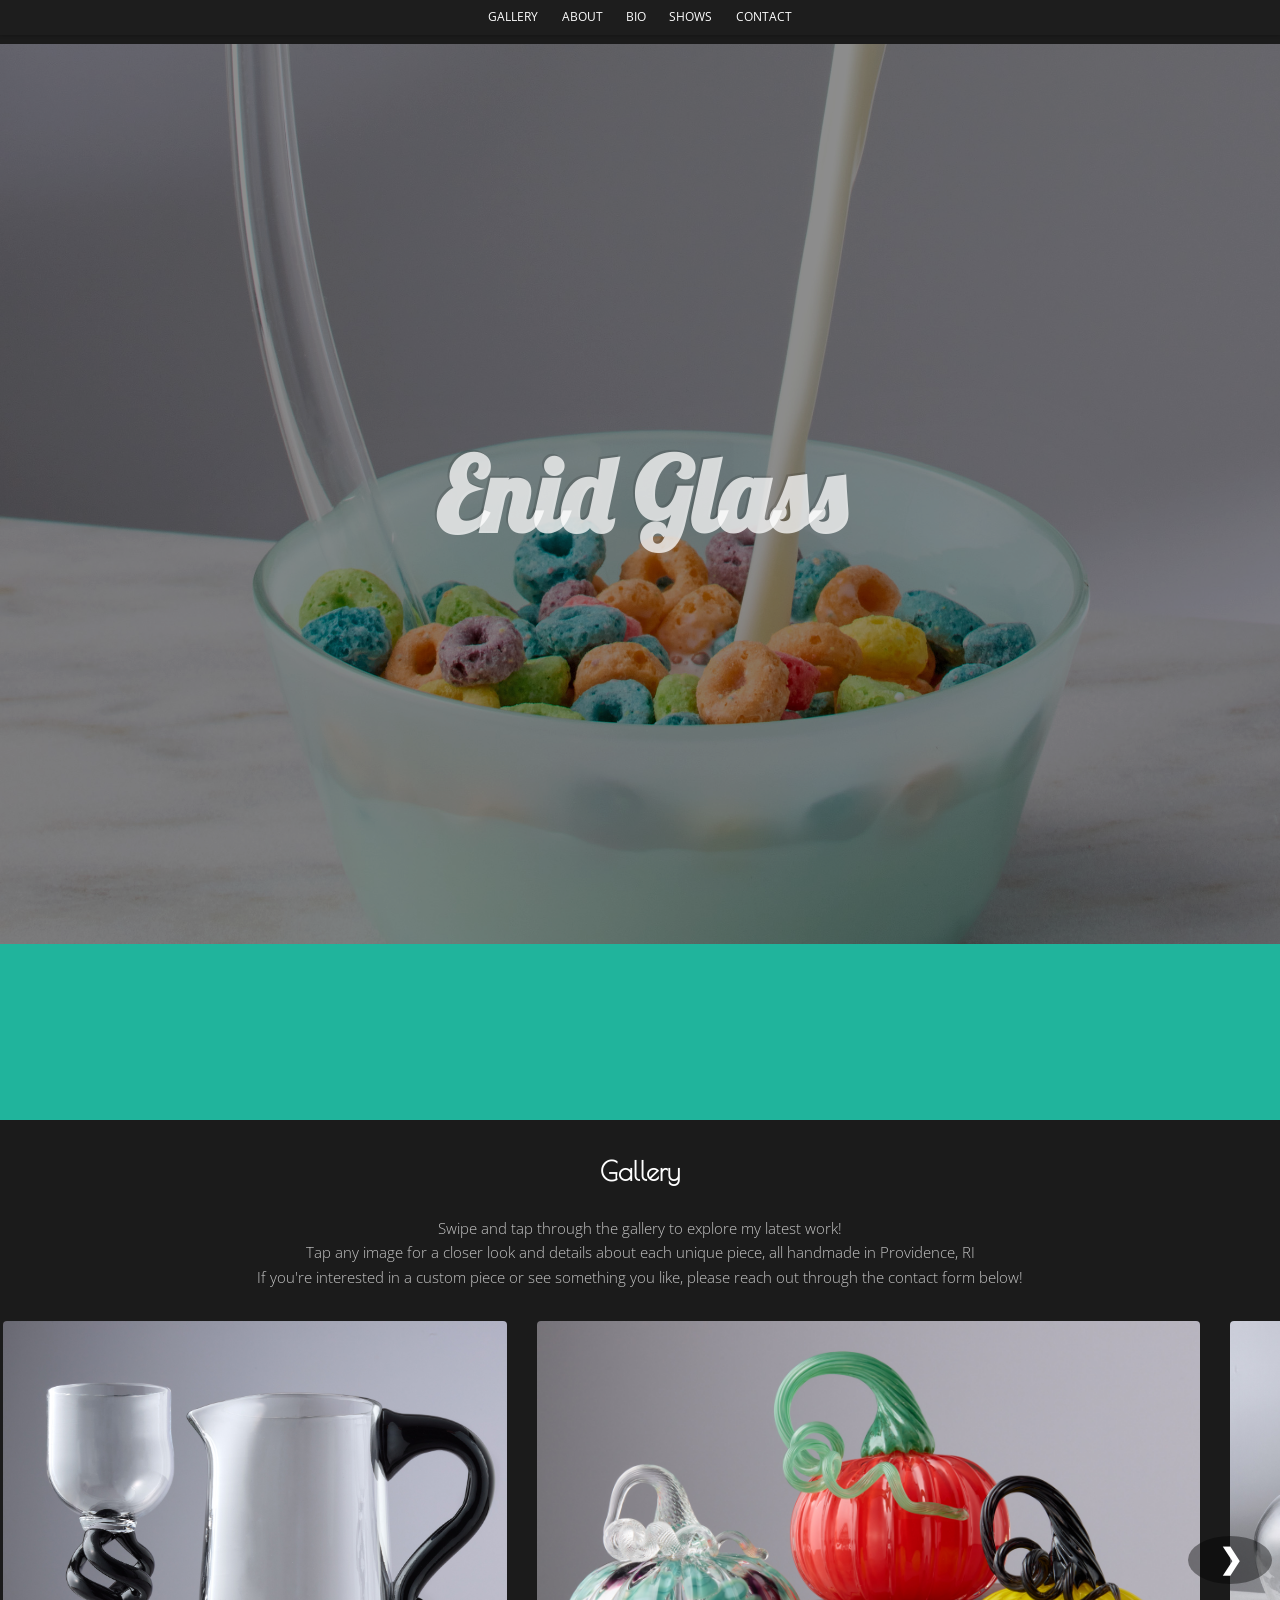
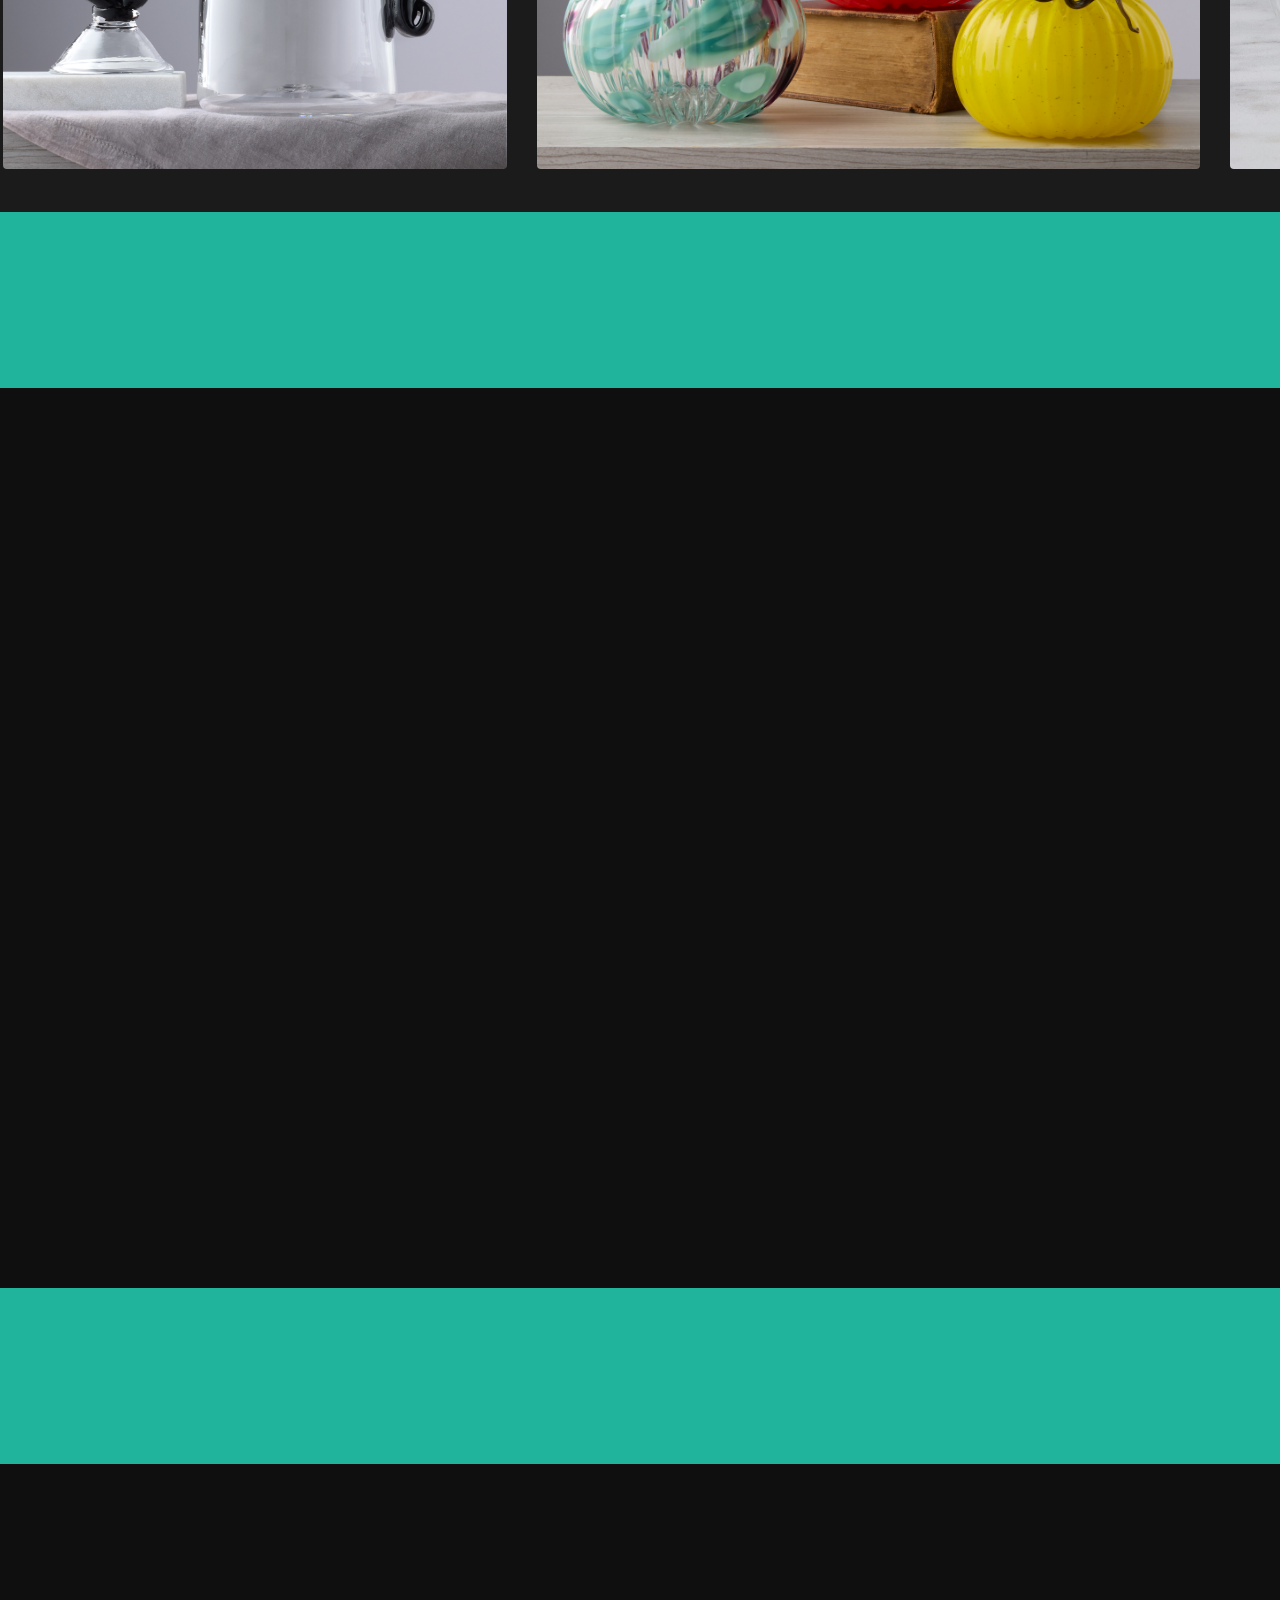
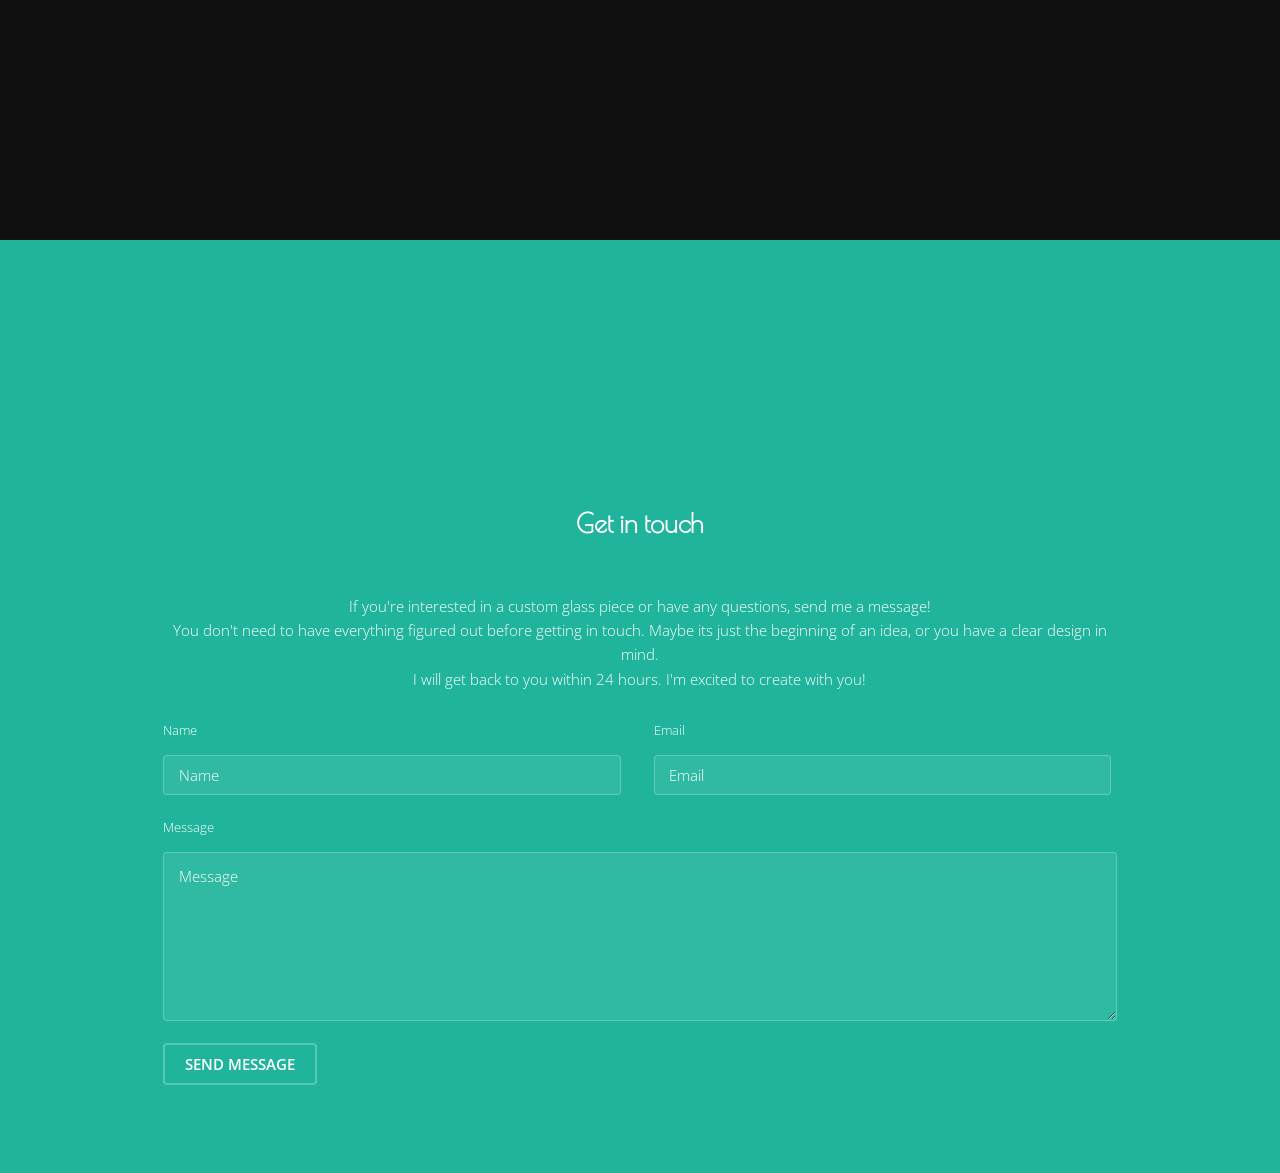
==== index.html @ 2a3ff61e "fixed text back" ====
<!DOCTYPE HTML>
<html lang="en">
  <head>
    <title>Enid Glass</title>
    <meta charset="utf-8">
    <meta name="robots" content="index, follow, max-image-preview:large, max-snippet:-1, max-video-preview:-1">
    <meta name="viewport" content="width=device-width, initial-scale=1">
    <meta name="description" content="Handmade sculptural and functional glass art by Enid Glass in Providence, Rhode Island. Custom commissions available.">
    <link rel="stylesheet" href="assets/css/main.css">
    <link rel="stylesheet" href="assets/css/gallery.css">
    <link rel="stylesheet" href="assets/css/glightbox.min.css">
    <link rel="preconnect" href="https://fonts.googleapis.com">
    <link rel="preconnect" href="https://fonts.gstatic.com" crossorigin>
    <link href="https://fonts.googleapis.com/css2?family=Poiret+One&display=swap" rel="stylesheet">
    <style>
    /* Modern minimal GLightbox caption */
    .glightbox-container .gslide-description {
      background: rgba(20, 20, 20, 0.65) !important;
      backdrop-filter: blur(12px);
      -webkit-backdrop-filter: blur(12px);
      color: #f5f5f5 !important;
      padding: 14px 22px !important;
      border-radius: 6px !important;
      max-width: 720px !important;
      margin: 0 auto 40px auto !important;
      text-align: center !important;
      letter-spacing: 0.02em !important;
      line-height: 1.5 !important;
      font-size: 0.95em !important;
    }

    /* Title styling - remove box look, inherit background/padding from description */
    .glightbox-container .gslide-title {
      background: none !important;
      border-radius: 0 !important;
      padding: 0 !important;
      font-weight: 500 !important;
      font-size: 1.2em !important;
      font-family: -apple-system, BlinkMacSystemFont, "Poiret One", sans-serif !important;
      margin-bottom: 6px !important;
      color: #f5f5f5 !important;
    }
    </style>
  </head>

  <body>
    <!-- Accessibility: Skip to Main Content -->
    <a href="#zero" class="skip-link">Skip to main content</a>

    <!-- Navigation -->
    <nav id="nav-menu">
      <ul>
        <li><a href="#first-color-break" class="scrolly">Gallery</a></li>
        <li><a href="#second-color-break" class="scrolly">About</a></li>
        <li><a href="#third-color-break" class="scrolly">Bio</a></li>
        <li><a href="#fourth-color-break" class="scrolly">Shows</a></li>
        <li><a href="#footer" class="scrolly">Contact</a></li>
      </ul>
    </nav>

    <!-- Banner -->
    <section id="banner" class="bg-img" data-bg="SamEnidGlass_10.jpg">
      <div class="inner">
        <header>
          <h1>Enid Glass</h1>
        </header>
      </div>
    </section>

    <section id="first-color-break" class="wrapper">
      <div class="inner">
      </div>
    </section>

    <section id="zero" class="gallery-wrapper">

      <button class="gallery-arrow left">&#10094;</button>


      <header class="center-text">
        <h2>Gallery</h2>
      </header>

      <p class="center-text">Swipe and tap through the gallery to explore my latest work!<br>
        Tap any image for a closer look and details about each unique piece, all handmade in Providence, RI<br>
        If you're interested in a custom piece or see something you like, please reach out through the contact form below!
      </p>

      <div class="gallery-container">
        <section class="gallery style2 medium">
          <article>
            <a href="images/SamEnidGlass_02.jpg" class="image" data-title="Three Stem Glass and Pitcher">
              <img src="images/SamEnidGlass_02.jpg" alt="Three Stem Glass and Pitcher">
            </a>
          </article>
          <article>
            <a href="images/SamEnidGlass_01.jpg" class="image" data-title="Multi-color Pumpkin variety">
              <img src="images/SamEnidGlass_01.jpg" alt="Multi-color Pumpkin variety">
            </a>
          </article>
          <article>
            <a href="images/SamEnidGlass_13.jpg" class="image" data-title="Optic Catch-All Dish and Mini Vase">
              <img src="images/SamEnidGlass_13.jpg" alt="Optic Catch-All Dish and Mini Vase">
            </a>
          </article>
          <article>
            <a href="images/SamEnidGlass_18.jpg" class="image" data-title="Straight Stem 10 Petal Flowers">
              <img src="images/SamEnidGlass_18.jpg" alt="Straight Stem 10 Petal Flowers">
            </a>
          </article>
          <article>
            <a href="images/SamEnidGlass_11.jpg" class="image" data-title="Cereal Bowl with attached Glass Straw">
              <img src="images/SamEnidGlass_11.jpg" alt="Cereal Bowl with attached Glass Straw">
            </a>
          </article>
          <article>
            <a href="images/SamEnidGlass_16.jpg" class="image" data-title="Pitcher and Cup set, Blue">
              <img src="images/SamEnidGlass_16.jpg" alt="Pitcher and Cup set, Blue">
            </a>
          </article>
          <article>
            <a href="images/SamEnidGlass_08.jpg" class="image" data-title="Sculpted Striped Elephant and Grey Cat">
              <img src="images/SamEnidGlass_08.jpg" alt="Sculpted Striped Elephant and Grey Cat">
            </a>
          </article>
          <article>
            <a href="images/SamEnidGlass_14.jpg" class="image" data-title="Heart shaped Catch-All with Multi-colored Ring Holder Dishes">
              <img src="images/SamEnidGlass_14.jpg" alt="Heart shaped Catch-All with Multi-colored Ring Holder Dishes">
            </a>
          </article>
          <article>
            <a href="images/SamEnidGlass_19.jpg" class="image" data-title="Snake Stem 10 Petal Flowers">
              <img src="images/SamEnidGlass_19.jpg" alt="Snake Stem 10 Petal Flowers">
            </a>
          </article>
          <article>
            <a href="images/SamEnidGlass_17.jpg" class="image" data-title="Assortment of cups: Various Colors and Styles">
              <img src="images/SamEnidGlass_17.jpg" alt="Assortment of cups: Various Colors and Styles">
            </a>
          </article>
          <article>
            <a href="images/SamEnidGlass_06.jpg" class="image" data-title="Signature 'Sassy' Vase with Striaght Stem 5 Petal Flower">
              <img src="images/SamEnidGlass_06.jpg" alt="Signature 'Sassy' Vase with Striaght Stem 5 Petal Flower">
            </a>
          </article>
          <article>
            <a href="images/SamEnidGlass_03.jpg" class="image" data-title="White Vase with Butterflies">
              <img src="images/SamEnidGlass_03.jpg" alt="White Vase with Butterflies">
            </a>
          </article>
          <article>
            <a href="images/SamEnidGlass_20.jpg" class="image" data-title="Cereal Bowl and Snake Stem 10 Petal Flower">
              <img src="images/SamEnidGlass_20.jpg" alt="Cereal Bowl and Snake Stem 10 Petal Flower">
            </a>
          </article>
        </section>
      </div>
      <button class="gallery-arrow right">&#10095;</button>
    </section>
    <section id="second-color-break" class="wrapper">
      <div class="inner">
      </div>
    </section>

    <section id="about" class="wrapper post bg-img" data-bg="SamEnidGlass_07.jpg">
      <div class="inner">
        <article class="box">
          <header>
            <h2>About My Work</h2>
          </header>

          <div class="content">
            <p>
              I intentionally make work that I’m personally drawn to, whether through a colorful palette or unique, playful forms. 
              Each item you see here is designed with my long-term goal of creating sculptural pieces in mind, namely alebrijes. 
              With the pieces you see here, I am working to both develop and showcase the skills I’ve obtained over the last four years of working with glass. 
              These objects each help me refine a different technique that supports my future sculptural goals. 
              My flowers, which are some of my favorite pieces to create, allow me to practice and play with both color and form. 
              I strive to develop a distinctive style with my work and create something different while still offering the functionality many seek. 
              I don’t want to make something that could simply sit on a generic store shelf. 
              I’m committed to continuing to experiment, learn new techniques, and expand my portfolio. 
              I’m open to collaborating on a wide range of ideas and creative projects.
            </p>
          </div>
        </article>
      </div>
    </section>

    <section id="third-color-break" class="wrapper">
      <div class="inner">
      </div>
    </section>

    <!-- Four -->
    <section id="bio" class="wrapper post bg-img" data-bg="SamEnidGlass_03.jpg">
      <div class="inner">
        <article class="box">
          <header>
            <h2>About Me</h2>
          </header>

          <div class="content">
            <p>
              When I first discovered glass during my final semester of a forensic anthropology degree, I immediately knew that I had to put my future plans on hold. 
              After graduating with my original degree, I did everything in my power to pursue a future of creating with glass. 
              I spent a year and a half re-taking the same single glass course that was offered through my university, with no intention of obtaining a formal degree.
              When I wasn’t working one of my three jobs, I spent every waking hour in the university studio space, learning and practicing as much as I could. 
              My focus was broad; I wanted to learn as much as possible about any form of glass making I could get my hands on. 
              Over time, hot sculpting became my top priority and the focus of my work. Through the long process of learning to sculpt, I was able to learn so much about who I am and who I want to become. 
              Even today, every piece teaches me something new, either about myself or about the process. 
              I know that even if I spend the rest of my life (which I plan to!) working with molten glass, there will always be more to learn. 
              This website, as well as all the work you see on it, is the first step towards fulfilling my dream of becoming an independent glass maker. 
            </p>
          </div>
        </article>
      </div>
    </section>

    <section id="fourth-color-break" class="wrapper">
      <div class="inner">
      </div>
    </section>

    <section id="upcoming" class="wrapper post bg-img" data-bg="SamEnidGlass_16.jpg">
      <div class="inner">
        <article class="box">
          <header>
            <h2>Where and When to Find Me</h2>
          </header>

          <div class="content">
              <p>
                May 2nd: State Street Fair - 10AM to 4PM<br>
                State Steet, Bristol RI<br>
                <br>
                August 1st: State Steet Fair - 10AM to 4PM<br>
                State Steet, Bristol RI<br>
                <br>
                September 19th: State Steet Fair - 10AM to 4PM<br>
                State Steet, Bristol RI<br>
                <br>
                May - October: Hampton Artisan's Store<br>
                125 Ocean Boulevard, Hampton NH
              </p>
          </div>
        </article>
      </div>
    </section>

    <section id="fifth-color-break" class="wrapper">
      <div class="inner">
      </div>
    </section>


    <!-- Footer -->
    <footer id="footer">
      <div class="inner">
        <h2>Get in touch</h2>
        <p>
          If you're interested in a custom glass piece or have any questions, send me a message!<br>
          You don't need to have everything figured out before getting in touch. Maybe its just the beginning of an idea, or you have a clear design in mind.<br>
          I will get back to you within 24 hours. I'm excited to create with you!
        </p>

        <form action="https://formsubmit.co/ajax/samenidglass@gmail.com" method="POST">

          <!-- Prevent spam -->
          <input type="hidden" name="_captcha" value="false">

          <div class="field half first">
            <label for="name">Name</label>
            <input name="name" id="name" type="text" placeholder="Name" required>
          </div>

          <div class="field half">
            <label for="email">Email</label>
            <input name="email" id="email" type="email" placeholder="Email" required>
          </div>

          <div class="field">
            <label for="message">Message</label>
            <textarea name="message" id="message" rows="6" placeholder="Message" required></textarea>
          </div>

          <ul class="actions">
            <li>
              <input value="Send Message" class="button alt" type="submit">
            </li>
          </ul>

        </form>
      </div>
    </footer>

    <!-- Scripts -->
    <script src="assets/js/jquery.min.js"></script>
    <script src="assets/js/jquery.scrolly.min.js"></script>
    <script src="assets/js/jquery.scrollex.min.js"></script>
    <script src="assets/js/skel.min.js"></script>
    <script src="assets/js/util.js"></script>
    <script src="assets/js/main.js"></script>
    <script src="assets/js/glightbox.min.js"></script>
    <script>
      // ============================
      // Initialize GLightbox
      // ============================
      const lightbox = GLightbox({
        selector: 'a.image, a.glightbox', // gallery + other images
        loop: true,
        openEffect: 'zoom',
        closeEffect: 'fade',
        touchNavigation: true
      });

      // ============================
      // Multi-gallery support
      // ============================
      document.querySelectorAll('.gallery-wrapper').forEach(wrapper => {
        const galleryContainer = wrapper.querySelector('.gallery-container');
        const leftArrow = wrapper.querySelector('.gallery-arrow.left');
        const rightArrow = wrapper.querySelector('.gallery-arrow.right');
        if (!galleryContainer || !leftArrow || !rightArrow) return;

        function updateArrowVisibility() {
          const threshold = 5;
          if (galleryContainer.scrollLeft <= threshold) {
            leftArrow.style.display = 'none';
          } else {
            leftArrow.style.display = '';
          }
          if (galleryContainer.scrollLeft + galleryContainer.clientWidth >= galleryContainer.scrollWidth - threshold) {
            rightArrow.style.display = 'none';
          } else {
            rightArrow.style.display = '';
          }
        }

        // Initial check
        updateArrowVisibility();

        leftArrow.addEventListener('click', () => {
          galleryContainer.scrollBy({ left: -500, behavior: 'smooth' });
        });

        rightArrow.addEventListener('click', () => {
          const maxScrollLeft = galleryContainer.scrollWidth - galleryContainer.clientWidth;
          const remaining = maxScrollLeft - galleryContainer.scrollLeft;
          const scrollAmount = remaining < 500 ? remaining : 500;
          galleryContainer.scrollBy({ left: scrollAmount, behavior: 'smooth' });
        });

        galleryContainer.addEventListener('scroll', updateArrowVisibility);

        function setupDragScroll() {

          if (window.innerWidth <= 1024) {

            let isDown = false;
            let startX;
            let scrollLeft;

            galleryContainer.addEventListener('mousedown', (e) => {
              isDown = true;
              startX = e.pageX - galleryContainer.offsetLeft;
              scrollLeft = galleryContainer.scrollLeft;
            });

            galleryContainer.addEventListener('mouseup', () => isDown = false);
            galleryContainer.addEventListener('mouseleave', () => isDown = false);

            galleryContainer.addEventListener('mousemove', (e) => {
              if (!isDown) return;
              e.preventDefault();
              const x = e.pageX - galleryContainer.offsetLeft;
              const walk = (x - startX) * 2;
              galleryContainer.scrollLeft = scrollLeft - walk;
            });

          }
        }

        setupDragScroll();

        // On window resize, recheck arrow visibility for this gallery
        window.addEventListener('resize', updateArrowVisibility);
      });

      // ============================
      // Nav Menu Auto-hide on scroll
      // ============================
      const navMenu = document.querySelector('#nav-menu');
      let scrollTimeout;
      let lastScrollTop = 0;

      window.addEventListener('scroll', () => {
        const currentScroll = window.pageYOffset || document.documentElement.scrollTop;

        // Hide nav when scrolling down, show when scrolling up
        if (currentScroll > lastScrollTop && currentScroll > 0) {
          navMenu.classList.add('hidden');
        } else {
          navMenu.classList.remove('hidden');
        }

        lastScrollTop = currentScroll <= 0 ? 0 : currentScroll;

        // Clear existing timeout
        clearTimeout(scrollTimeout);

        // Show nav after 5 seconds of no scrolling
        scrollTimeout = setTimeout(() => {
          navMenu.classList.remove('hidden');
        }, 5000);
      });
    </script>
    <script>
      const form = document.querySelector("form");

      form.addEventListener("submit", function(event) {
        event.preventDefault();

        const button = form.querySelector("input[type='submit']");
        button.value = "Sending...";
        button.disabled = true;

        fetch(form.action, {
          method: "POST",
          body: new FormData(form),
          headers: { "Accept": "application/json" }
        })
        .then(response => response.json())
        .then(data => {
          if (data.success === "true") {
            button.value = "Thank you!";
            form.reset();
          } else {
            button.value = "Error. Try again.";
            button.disabled = false;
          }
        })
        .catch(() => {
          button.value = "Error. Try again.";
          button.disabled = false;
        });
      });
    </script>
    <script>
    /* ============================
      ACCESSIBILITY
    ============================ */

    // Landmark roles
    document.querySelector('#nav-menu')?.setAttribute('role', 'navigation');
    document.querySelector('#nav-menu')?.setAttribute('aria-label', 'Primary navigation');

    document.querySelector('#banner')?.setAttribute('role', 'banner');
    document.querySelector('#footer')?.setAttribute('role', 'contentinfo');

    document.querySelector('#zero')?.setAttribute('role', 'main');

    // Gallery arrow labels
    document.querySelectorAll('.gallery-arrow.left').forEach(btn => {
      btn.setAttribute('aria-label', 'Scroll gallery left');
    });

    document.querySelectorAll('.gallery-arrow.right').forEach(btn => {
      btn.setAttribute('aria-label', 'Scroll gallery right');
    });

    // Keyboard activation for arrows
    document.querySelectorAll('.gallery-arrow').forEach(btn => {
      btn.addEventListener('keydown', function(e) {
        if (e.key === 'Enter' || e.key === ' ') {
          e.preventDefault();
          btn.click();
        }
      });

      btn.style.minWidth = "48px";
      btn.style.minHeight = "48px";
    });

    // Gallery image labels
    document.querySelectorAll('.gallery a.image').forEach(link => {
      const title = link.getAttribute('data-title');
      if (title) {
        link.setAttribute('aria-label', title);
      }
    });

    // Accessible form enhancements
    const ariaForm = document.querySelector("form");

    if (ariaForm) {

      const liveRegion = document.createElement('div');
      liveRegion.setAttribute('aria-live', 'polite');
      liveRegion.setAttribute('role', 'status');
      liveRegion.style.position = 'absolute';
      liveRegion.style.left = '-9999px';
      ariaForm.appendChild(liveRegion);

      document.getElementById('name')?.setAttribute('autocomplete', 'name');
      document.getElementById('email')?.setAttribute('autocomplete', 'email');

      ariaForm.addEventListener("submit", function() {
        liveRegion.textContent = "Sending message...";
      });

      const button = ariaForm.querySelector("input[type='submit']");

      if (button) {
        const observer = new MutationObserver(() => {
          if (button.value === "Thank you!") {
            liveRegion.textContent = "Message sent successfully.";
          }

          if (button.value === "Error. Try again.") {
            liveRegion.textContent = "There was an error sending your message.";
          }
        });

        observer.observe(button, { attributes: true, attributeFilter: ['value'] });
      }
    }
    </script>
  </body>
</html>
---- assets/css/main.css ----
@charset "UTF-8";
@import url(font-awesome.min.css);
@import url("https://fonts.googleapis.com/css?family=Lobster|Open+Sans:300,400,600,700,800");

/*
	Road Trip by TEMPLATED
	templated.co @templatedco
	Released for free under the Creative Commons Attribution 3.0 license (templated.co/license)
*/

/* Reset */

	html, body, div, span, applet, object, iframe, h1, h3, h4, h5, h6, p, blockquote, pre, a, abbr, acronym, address, big, cite, code, del, dfn, em, img, ins, kbd, q, s, samp, small, strike, strong, sub, sup, tt, var, b, u, i, center, dl, dt, dd, ol, ul, li, fieldset, form, label, legend, table, caption, tbody, tfoot, thead, tr, th, td, article, aside, canvas, details, embed, figure, figcaption, footer, header, hgroup, menu, nav, output, ruby, section, summary, time, mark, audio, video {
		margin: 0;
		padding: 0;
		border: 0;
		font-size: 100%;
		font: inherit;
		vertical-align: baseline;
	}

	h2{
		font-family: "Poiret One", sans-serif;
		font-weight: 400;
		font-style: normal;
	}
.image.fit img {
	width: 100%;
	height: auto;
}
	article, aside, details, figcaption, figure, footer, header, hgroup, menu, nav, section {
		display: block;
	}

	body {
		line-height: 1;
	}

	ol, ul {
		list-style: none;
	}

	blockquote, q {
		quotes: none;
	}

	blockquote:before, blockquote:after, q:before, q:after {
		content: '';
		content: none;
	}

	table {
		border-collapse: collapse;
		border-spacing: 0;
	}

	body {
		-webkit-text-size-adjust: none;
	}

/* Box Model */

	*, *:before, *:after {
		-moz-box-sizing: border-box;
		-webkit-box-sizing: border-box;
		box-sizing: border-box;
	}

/* Containers */

	.container {
		margin-left: auto;
		margin-right: auto;
	}

	.container.\31 25\25 {
		width: 100%;
		max-width: 100em;
		min-width: 80em;
	}

	.container.\37 5\25 {
		width: 60em;
	}

	.container.\35 0\25 {
		width: 40em;
	}

	.container.\32 5\25 {
		width: 20em;
	}

	.container {
		width: 80em;
	}

	@media screen and (max-width: 1680px) {

		.container.\31 25\25 {
			width: 100%;
			max-width: 100em;
			min-width: 80em;
		}

		.container.\37 5\25 {
			width: 60em;
		}

		.container.\35 0\25 {
			width: 40em;
		}

		.container.\32 5\25 {
			width: 20em;
		}

		.container {
			width: 80em;
		}

	}

	@media screen and (max-width: 1280px) {

		.container.\31 25\25 {
			width: 100%;
			max-width: 81.25em;
			min-width: 65em;
		}

		.container.\37 5\25 {
			width: 48.75em;
		}

		.container.\35 0\25 {
			width: 32.5em;
		}

		.container.\32 5\25 {
			width: 16.25em;
		}

		.container {
			width: 65em;
		}

	}

	@media screen and (max-width: 980px) {

		.container.\31 25\25 {
			width: 100%;
			max-width: 112.5%;
			min-width: 90%;
		}

		.container.\37 5\25 {
			width: 67.5%;
		}

		.container.\35 0\25 {
			width: 45%;
		}

		.container.\32 5\25 {
			width: 22.5%;
		}

		.container {
			width: 90%;
		}

	}

	@media screen and (max-width: 736px) {

		.container.\31 25\25 {
			width: 100%;
			max-width: 112.5%;
			min-width: 90%;
		}

		.container.\37 5\25 {
			width: 67.5%;
		}

		.container.\35 0\25 {
			width: 45%;
		}

		.container.\32 5\25 {
			width: 22.5%;
		}

		.container {
			width: 90% !important;
		}

	}

	@media screen and (max-width: 480px) {

		.container.\31 25\25 {
			width: 100%;
			max-width: 112.5%;
			min-width: 90%;
		}

		.container.\37 5\25 {
			width: 67.5%;
		}

		.container.\35 0\25 {
			width: 45%;
		}

		.container.\32 5\25 {
			width: 22.5%;
		}

		.container {
			width: 90% !important;
		}

	}

/* Grid */

	.row {
		border-bottom: solid 1px transparent;
		-moz-box-sizing: border-box;
		-webkit-box-sizing: border-box;
		box-sizing: border-box;
	}

	.row > * {
		float: left;
		-moz-box-sizing: border-box;
		-webkit-box-sizing: border-box;
		box-sizing: border-box;
	}

	.row:after, .row:before {
		content: '';
		display: block;
		clear: both;
		height: 0;
	}

	.row.uniform > * > :first-child {
		margin-top: 0;
	}

	.row.uniform > * > :last-child {
		margin-bottom: 0;
	}

	.row.\30 \25 > * {
		padding: 0 0 0 0em;
	}

	.row.\30 \25 {
		margin: 0 0 -1px 0em;
	}

	.row.uniform.\30 \25 > * {
		padding: 0em 0 0 0em;
	}

	.row.uniform.\30 \25 {
		margin: 0em 0 -1px 0em;
	}

	.row > * {
		padding: 0 0 0 2em;
	}

	.row {
		margin: 0 0 -1px -2em;
	}

	.row.uniform > * {
		padding: 2em 0 0 2em;
	}

	.row.uniform {
		margin: -2em 0 -1px -2em;
	}

	.row.\32 00\25 > * {
		padding: 0 0 0 4em;
	}

	.row.\32 00\25 {
		margin: 0 0 -1px -4em;
	}

	.row.uniform.\32 00\25 > * {
		padding: 4em 0 0 4em;
	}

	.row.uniform.\32 00\25 {
		margin: -4em 0 -1px -4em;
	}

	.row.\31 50\25 > * {
		padding: 0 0 0 3em;
	}

	.row.\31 50\25 {
		margin: 0 0 -1px -3em;
	}

	.row.uniform.\31 50\25 > * {
		padding: 3em 0 0 3em;
	}

	.row.uniform.\31 50\25 {
		margin: -3em 0 -1px -3em;
	}

	.row.\35 0\25 > * {
		padding: 0 0 0 1em;
	}

	.row.\35 0\25 {
		margin: 0 0 -1px -1em;
	}

	.row.uniform.\35 0\25 > * {
		padding: 1em 0 0 1em;
	}

	.row.uniform.\35 0\25 {
		margin: -1em 0 -1px -1em;
	}

	.row.\32 5\25 > * {
		padding: 0 0 0 0.5em;
	}

	.row.\32 5\25 {
		margin: 0 0 -1px -0.5em;
	}

	.row.uniform.\32 5\25 > * {
		padding: 0.5em 0 0 0.5em;
	}

	.row.uniform.\32 5\25 {
		margin: -0.5em 0 -1px -0.5em;
	}

	.\31 2u, .\31 2u\24 {
		width: 100%;
		clear: none;
		margin-left: 0;
	}

	.\31 1u, .\31 1u\24 {
		width: 91.6666666667%;
		clear: none;
		margin-left: 0;
	}

	.\31 0u, .\31 0u\24 {
		width: 83.3333333333%;
		clear: none;
		margin-left: 0;
	}

	.\39 u, .\39 u\24 {
		width: 75%;
		clear: none;
		margin-left: 0;
	}

	.\38 u, .\38 u\24 {
		width: 66.6666666667%;
		clear: none;
		margin-left: 0;
	}

	.\37 u, .\37 u\24 {
		width: 58.3333333333%;
		clear: none;
		margin-left: 0;
	}

	.\36 u, .\36 u\24 {
		width: 50%;
		clear: none;
		margin-left: 0;
	}

	.\35 u, .\35 u\24 {
		width: 41.6666666667%;
		clear: none;
		margin-left: 0;
	}

	.\34 u, .\34 u\24 {
		width: 33.3333333333%;
		clear: none;
		margin-left: 0;
	}

	.\33 u, .\33 u\24 {
		width: 25%;
		clear: none;
		margin-left: 0;
	}

	.\32 u, .\32 u\24 {
		width: 16.6666666667%;
		clear: none;
		margin-left: 0;
	}

	.\31 u, .\31 u\24 {
		width: 8.3333333333%;
		clear: none;
		margin-left: 0;
	}

	.\31 2u\24 + *,
	.\31 1u\24 + *,
	.\31 0u\24 + *,
	.\39 u\24 + *,
	.\38 u\24 + *,
	.\37 u\24 + *,
	.\36 u\24 + *,
	.\35 u\24 + *,
	.\34 u\24 + *,
	.\33 u\24 + *,
	.\32 u\24 + *,
	.\31 u\24 + * {
		clear: left;
	}

	.\-11u {
		margin-left: 91.66667%;
	}

	.\-10u {
		margin-left: 83.33333%;
	}

	.\-9u {
		margin-left: 75%;
	}

	.\-8u {
		margin-left: 66.66667%;
	}

	.\-7u {
		margin-left: 58.33333%;
	}

	.\-6u {
		margin-left: 50%;
	}

	.\-5u {
		margin-left: 41.66667%;
	}

	.\-4u {
		margin-left: 33.33333%;
	}

	.\-3u {
		margin-left: 25%;
	}

	.\-2u {
		margin-left: 16.66667%;
	}

	.\-1u {
		margin-left: 8.33333%;
	}

	@media screen and (max-width: 1680px) {

		.row > * {
			padding: 0 0 0 2em;
		}

		.row {
			margin: 0 0 -1px -2em;
		}

		.row.uniform > * {
			padding: 2em 0 0 2em;
		}

		.row.uniform {
			margin: -2em 0 -1px -2em;
		}

		.row.\32 00\25 > * {
			padding: 0 0 0 4em;
		}

		.row.\32 00\25 {
			margin: 0 0 -1px -4em;
		}

		.row.uniform.\32 00\25 > * {
			padding: 4em 0 0 4em;
		}

		.row.uniform.\32 00\25 {
			margin: -4em 0 -1px -4em;
		}

		.row.\31 50\25 > * {
			padding: 0 0 0 3em;
		}

		.row.\31 50\25 {
			margin: 0 0 -1px -3em;
		}

		.row.uniform.\31 50\25 > * {
			padding: 3em 0 0 3em;
		}

		.row.uniform.\31 50\25 {
			margin: -3em 0 -1px -3em;
		}

		.row.\35 0\25 > * {
			padding: 0 0 0 1em;
		}

		.row.\35 0\25 {
			margin: 0 0 -1px -1em;
		}

		.row.uniform.\35 0\25 > * {
			padding: 1em 0 0 1em;
		}

		.row.uniform.\35 0\25 {
			margin: -1em 0 -1px -1em;
		}

		.row.\32 5\25 > * {
			padding: 0 0 0 0.5em;
		}

		.row.\32 5\25 {
			margin: 0 0 -1px -0.5em;
		}

		.row.uniform.\32 5\25 > * {
			padding: 0.5em 0 0 0.5em;
		}

		.row.uniform.\32 5\25 {
			margin: -0.5em 0 -1px -0.5em;
		}

		.\31 2u\28xlarge\29, .\31 2u\24\28xlarge\29 {
			width: 100%;
			clear: none;
			margin-left: 0;
		}

		.\31 1u\28xlarge\29, .\31 1u\24\28xlarge\29 {
			width: 91.6666666667%;
			clear: none;
			margin-left: 0;
		}

		.\31 0u\28xlarge\29, .\31 0u\24\28xlarge\29 {
			width: 83.3333333333%;
			clear: none;
			margin-left: 0;
		}

		.\39 u\28xlarge\29, .\39 u\24\28xlarge\29 {
			width: 75%;
			clear: none;
			margin-left: 0;
		}

		.\38 u\28xlarge\29, .\38 u\24\28xlarge\29 {
			width: 66.6666666667%;
			clear: none;
			margin-left: 0;
		}

		.\37 u\28xlarge\29, .\37 u\24\28xlarge\29 {
			width: 58.3333333333%;
			clear: none;
			margin-left: 0;
		}

		.\36 u\28xlarge\29, .\36 u\24\28xlarge\29 {
			width: 50%;
			clear: none;
			margin-left: 0;
		}

		.\35 u\28xlarge\29, .\35 u\24\28xlarge\29 {
			width: 41.6666666667%;
			clear: none;
			margin-left: 0;
		}

		.\34 u\28xlarge\29, .\34 u\24\28xlarge\29 {
			width: 33.3333333333%;
			clear: none;
			margin-left: 0;
		}

		.\33 u\28xlarge\29, .\33 u\24\28xlarge\29 {
			width: 25%;
			clear: none;
			margin-left: 0;
		}

		.\32 u\28xlarge\29, .\32 u\24\28xlarge\29 {
			width: 16.6666666667%;
			clear: none;
			margin-left: 0;
		}

		.\31 u\28xlarge\29, .\31 u\24\28xlarge\29 {
			width: 8.3333333333%;
			clear: none;
			margin-left: 0;
		}

		.\31 2u\24\28xlarge\29 + *,
		.\31 1u\24\28xlarge\29 + *,
		.\31 0u\24\28xlarge\29 + *,
		.\39 u\24\28xlarge\29 + *,
		.\38 u\24\28xlarge\29 + *,
		.\37 u\24\28xlarge\29 + *,
		.\36 u\24\28xlarge\29 + *,
		.\35 u\24\28xlarge\29 + *,
		.\34 u\24\28xlarge\29 + *,
		.\33 u\24\28xlarge\29 + *,
		.\32 u\24\28xlarge\29 + *,
		.\31 u\24\28xlarge\29 + * {
			clear: left;
		}

		.\-11u\28xlarge\29 {
			margin-left: 91.66667%;
		}

		.\-10u\28xlarge\29 {
			margin-left: 83.33333%;
		}

		.\-9u\28xlarge\29 {
			margin-left: 75%;
		}

		.\-8u\28xlarge\29 {
			margin-left: 66.66667%;
		}

		.\-7u\28xlarge\29 {
			margin-left: 58.33333%;
		}

		.\-6u\28xlarge\29 {
			margin-left: 50%;
		}

		.\-5u\28xlarge\29 {
			margin-left: 41.66667%;
		}

		.\-4u\28xlarge\29 {
			margin-left: 33.33333%;
		}

		.\-3u\28xlarge\29 {
			margin-left: 25%;
		}

		.\-2u\28xlarge\29 {
			margin-left: 16.66667%;
		}

		.\-1u\28xlarge\29 {
			margin-left: 8.33333%;
		}

	}

	@media screen and (max-width: 1280px) {

		.row > * {
			padding: 0 0 0 1.5em;
		}

		.row {
			margin: 0 0 -1px -1.5em;
		}

		.row.uniform > * {
			padding: 1.5em 0 0 1.5em;
		}

		.row.uniform {
			margin: -1.5em 0 -1px -1.5em;
		}

		.row.\32 00\25 > * {
			padding: 0 0 0 3em;
		}

		.row.\32 00\25 {
			margin: 0 0 -1px -3em;
		}

		.row.uniform.\32 00\25 > * {
			padding: 3em 0 0 3em;
		}

		.row.uniform.\32 00\25 {
			margin: -3em 0 -1px -3em;
		}

		.row.\31 50\25 > * {
			padding: 0 0 0 2.25em;
		}

		.row.\31 50\25 {
			margin: 0 0 -1px -2.25em;
		}

		.row.uniform.\31 50\25 > * {
			padding: 2.25em 0 0 2.25em;
		}

		.row.uniform.\31 50\25 {
			margin: -2.25em 0 -1px -2.25em;
		}

		.row.\35 0\25 > * {
			padding: 0 0 0 0.75em;
		}

		.row.\35 0\25 {
			margin: 0 0 -1px -0.75em;
		}

		.row.uniform.\35 0\25 > * {
			padding: 0.75em 0 0 0.75em;
		}

		.row.uniform.\35 0\25 {
			margin: -0.75em 0 -1px -0.75em;
		}

		.row.\32 5\25 > * {
			padding: 0 0 0 0.375em;
		}

		.row.\32 5\25 {
			margin: 0 0 -1px -0.375em;
		}

		.row.uniform.\32 5\25 > * {
			padding: 0.375em 0 0 0.375em;
		}

		.row.uniform.\32 5\25 {
			margin: -0.375em 0 -1px -0.375em;
		}

		.\31 2u\28large\29, .\31 2u\24\28large\29 {
			width: 100%;
			clear: none;
			margin-left: 0;
		}

		.\31 1u\28large\29, .\31 1u\24\28large\29 {
			width: 91.6666666667%;
			clear: none;
			margin-left: 0;
		}

		.\31 0u\28large\29, .\31 0u\24\28large\29 {
			width: 83.3333333333%;
			clear: none;
			margin-left: 0;
		}

		.\39 u\28large\29, .\39 u\24\28large\29 {
			width: 75%;
			clear: none;
			margin-left: 0;
		}

		.\38 u\28large\29, .\38 u\24\28large\29 {
			width: 66.6666666667%;
			clear: none;
			margin-left: 0;
		}

		.\37 u\28large\29, .\37 u\24\28large\29 {
			width: 58.3333333333%;
			clear: none;
			margin-left: 0;
		}

		.\36 u\28large\29, .\36 u\24\28large\29 {
			width: 50%;
			clear: none;
			margin-left: 0;
		}

		.\35 u\28large\29, .\35 u\24\28large\29 {
			width: 41.6666666667%;
			clear: none;
			margin-left: 0;
		}

		.\34 u\28large\29, .\34 u\24\28large\29 {
			width: 33.3333333333%;
			clear: none;
			margin-left: 0;
		}

		.\33 u\28large\29, .\33 u\24\28large\29 {
			width: 25%;
			clear: none;
			margin-left: 0;
		}

		.\32 u\28large\29, .\32 u\24\28large\29 {
			width: 16.6666666667%;
			clear: none;
			margin-left: 0;
		}

		.\31 u\28large\29, .\31 u\24\28large\29 {
			width: 8.3333333333%;
			clear: none;
			margin-left: 0;
		}

		.\31 2u\24\28large\29 + *,
		.\31 1u\24\28large\29 + *,
		.\31 0u\24\28large\29 + *,
		.\39 u\24\28large\29 + *,
		.\38 u\24\28large\29 + *,
		.\37 u\24\28large\29 + *,
		.\36 u\24\28large\29 + *,
		.\35 u\24\28large\29 + *,
		.\34 u\24\28large\29 + *,
		.\33 u\24\28large\29 + *,
		.\32 u\24\28large\29 + *,
		.\31 u\24\28large\29 + * {
			clear: left;
		}

		.\-11u\28large\29 {
			margin-left: 91.66667%;
		}

		.\-10u\28large\29 {
			margin-left: 83.33333%;
		}

		.\-9u\28large\29 {
			margin-left: 75%;
		}

		.\-8u\28large\29 {
			margin-left: 66.66667%;
		}

		.\-7u\28large\29 {
			margin-left: 58.33333%;
		}

		.\-6u\28large\29 {
			margin-left: 50%;
		}

		.\-5u\28large\29 {
			margin-left: 41.66667%;
		}

		.\-4u\28large\29 {
			margin-left: 33.33333%;
		}

		.\-3u\28large\29 {
			margin-left: 25%;
		}

		.\-2u\28large\29 {
			margin-left: 16.66667%;
		}

		.\-1u\28large\29 {
			margin-left: 8.33333%;
		}

	}

	@media screen and (max-width: 980px) {

		.row > * {
			padding: 0 0 0 1.5em;
		}

		.row {
			margin: 0 0 -1px -1.5em;
		}

		.row.uniform > * {
			padding: 1.5em 0 0 1.5em;
		}

		.row.uniform {
			margin: -1.5em 0 -1px -1.5em;
		}

		.row.\32 00\25 > * {
			padding: 0 0 0 3em;
		}

		.row.\32 00\25 {
			margin: 0 0 -1px -3em;
		}

		.row.uniform.\32 00\25 > * {
			padding: 3em 0 0 3em;
		}

		.row.uniform.\32 00\25 {
			margin: -3em 0 -1px -3em;
		}

		.row.\31 50\25 > * {
			padding: 0 0 0 2.25em;
		}

		.row.\31 50\25 {
			margin: 0 0 -1px -2.25em;
		}

		.row.uniform.\31 50\25 > * {
			padding: 2.25em 0 0 2.25em;
		}

		.row.uniform.\31 50\25 {
			margin: -2.25em 0 -1px -2.25em;
		}

		.row.\35 0\25 > * {
			padding: 0 0 0 0.75em;
		}

		.row.\35 0\25 {
			margin: 0 0 -1px -0.75em;
		}

		.row.uniform.\35 0\25 > * {
			padding: 0.75em 0 0 0.75em;
		}

		.row.uniform.\35 0\25 {
			margin: -0.75em 0 -1px -0.75em;
		}

		.row.\32 5\25 > * {
			padding: 0 0 0 0.375em;
		}

		.row.\32 5\25 {
			margin: 0 0 -1px -0.375em;
		}

		.row.uniform.\32 5\25 > * {
			padding: 0.375em 0 0 0.375em;
		}

		.row.uniform.\32 5\25 {
			margin: -0.375em 0 -1px -0.375em;
		}

		.\31 2u\28medium\29, .\31 2u\24\28medium\29 {
			width: 100%;
			clear: none;
			margin-left: 0;
		}

		.\31 1u\28medium\29, .\31 1u\24\28medium\29 {
			width: 91.6666666667%;
			clear: none;
			margin-left: 0;
		}

		.\31 0u\28medium\29, .\31 0u\24\28medium\29 {
			width: 83.3333333333%;
			clear: none;
			margin-left: 0;
		}

		.\39 u\28medium\29, .\39 u\24\28medium\29 {
			width: 75%;
			clear: none;
			margin-left: 0;
		}

		.\38 u\28medium\29, .\38 u\24\28medium\29 {
			width: 66.6666666667%;
			clear: none;
			margin-left: 0;
		}

		.\37 u\28medium\29, .\37 u\24\28medium\29 {
			width: 58.3333333333%;
			clear: none;
			margin-left: 0;
		}

		.\36 u\28medium\29, .\36 u\24\28medium\29 {
			width: 50%;
			clear: none;
			margin-left: 0;
		}

		.\35 u\28medium\29, .\35 u\24\28medium\29 {
			width: 41.6666666667%;
			clear: none;
			margin-left: 0;
		}

		.\34 u\28medium\29, .\34 u\24\28medium\29 {
			width: 33.3333333333%;
			clear: none;
			margin-left: 0;
		}

		.\33 u\28medium\29, .\33 u\24\28medium\29 {
			width: 25%;
			clear: none;
			margin-left: 0;
		}

		.\32 u\28medium\29, .\32 u\24\28medium\29 {
			width: 16.6666666667%;
			clear: none;
			margin-left: 0;
		}

		.\31 u\28medium\29, .\31 u\24\28medium\29 {
			width: 8.3333333333%;
			clear: none;
			margin-left: 0;
		}

		.\31 2u\24\28medium\29 + *,
		.\31 1u\24\28medium\29 + *,
		.\31 0u\24\28medium\29 + *,
		.\39 u\24\28medium\29 + *,
		.\38 u\24\28medium\29 + *,
		.\37 u\24\28medium\29 + *,
		.\36 u\24\28medium\29 + *,
		.\35 u\24\28medium\29 + *,
		.\34 u\24\28medium\29 + *,
		.\33 u\24\28medium\29 + *,
		.\32 u\24\28medium\29 + *,
		.\31 u\24\28medium\29 + * {
			clear: left;
		}

		.\-11u\28medium\29 {
			margin-left: 91.66667%;
		}

		.\-10u\28medium\29 {
			margin-left: 83.33333%;
		}

		.\-9u\28medium\29 {
			margin-left: 75%;
		}

		.\-8u\28medium\29 {
			margin-left: 66.66667%;
		}

		.\-7u\28medium\29 {
			margin-left: 58.33333%;
		}

		.\-6u\28medium\29 {
			margin-left: 50%;
		}

		.\-5u\28medium\29 {
			margin-left: 41.66667%;
		}

		.\-4u\28medium\29 {
			margin-left: 33.33333%;
		}

		.\-3u\28medium\29 {
			margin-left: 25%;
		}

		.\-2u\28medium\29 {
			margin-left: 16.66667%;
		}

		.\-1u\28medium\29 {
			margin-left: 8.33333%;
		}

	}

	@media screen and (max-width: 736px) {

		.row > * {
			padding: 0 0 0 1.25em;
		}

		.row {
			margin: 0 0 -1px -1.25em;
		}

		.row.uniform > * {
			padding: 1.25em 0 0 1.25em;
		}

		.row.uniform {
			margin: -1.25em 0 -1px -1.25em;
		}

		.row.\32 00\25 > * {
			padding: 0 0 0 2.5em;
		}

		.row.\32 00\25 {
			margin: 0 0 -1px -2.5em;
		}

		.row.uniform.\32 00\25 > * {
			padding: 2.5em 0 0 2.5em;
		}

		.row.uniform.\32 00\25 {
			margin: -2.5em 0 -1px -2.5em;
		}

		.row.\31 50\25 > * {
			padding: 0 0 0 1.875em;
		}

		.row.\31 50\25 {
			margin: 0 0 -1px -1.875em;
		}

		.row.uniform.\31 50\25 > * {
			padding: 1.875em 0 0 1.875em;
		}

		.row.uniform.\31 50\25 {
			margin: -1.875em 0 -1px -1.875em;
		}

		.row.\35 0\25 > * {
			padding: 0 0 0 0.625em;
		}

		.row.\35 0\25 {
			margin: 0 0 -1px -0.625em;
		}

		.row.uniform.\35 0\25 > * {
			padding: 0.625em 0 0 0.625em;
		}

		.row.uniform.\35 0\25 {
			margin: -0.625em 0 -1px -0.625em;
		}

		.row.\32 5\25 > * {
			padding: 0 0 0 0.3125em;
		}

		.row.\32 5\25 {
			margin: 0 0 -1px -0.3125em;
		}

		.row.uniform.\32 5\25 > * {
			padding: 0.3125em 0 0 0.3125em;
		}

		.row.uniform.\32 5\25 {
			margin: -0.3125em 0 -1px -0.3125em;
		}

		.\31 2u\28small\29, .\31 2u\24\28small\29 {
			width: 100%;
			clear: none;
			margin-left: 0;
		}

		.\31 1u\28small\29, .\31 1u\24\28small\29 {
			width: 91.6666666667%;
			clear: none;
			margin-left: 0;
		}

		.\31 0u\28small\29, .\31 0u\24\28small\29 {
			width: 83.3333333333%;
			clear: none;
			margin-left: 0;
		}

		.\39 u\28small\29, .\39 u\24\28small\29 {
			width: 75%;
			clear: none;
			margin-left: 0;
		}

		.\38 u\28small\29, .\38 u\24\28small\29 {
			width: 66.6666666667%;
			clear: none;
			margin-left: 0;
		}

		.\37 u\28small\29, .\37 u\24\28small\29 {
			width: 58.3333333333%;
			clear: none;
			margin-left: 0;
		}

		.\36 u\28small\29, .\36 u\24\28small\29 {
			width: 50%;
			clear: none;
			margin-left: 0;
		}

		.\35 u\28small\29, .\35 u\24\28small\29 {
			width: 41.6666666667%;
			clear: none;
			margin-left: 0;
		}

		.\34 u\28small\29, .\34 u\24\28small\29 {
			width: 33.3333333333%;
			clear: none;
			margin-left: 0;
		}

		.\33 u\28small\29, .\33 u\24\28small\29 {
			width: 25%;
			clear: none;
			margin-left: 0;
		}

		.\32 u\28small\29, .\32 u\24\28small\29 {
			width: 16.6666666667%;
			clear: none;
			margin-left: 0;
		}

		.\31 u\28small\29, .\31 u\24\28small\29 {
			width: 8.3333333333%;
			clear: none;
			margin-left: 0;
		}

		.\31 2u\24\28small\29 + *,
		.\31 1u\24\28small\29 + *,
		.\31 0u\24\28small\29 + *,
		.\39 u\24\28small\29 + *,
		.\38 u\24\28small\29 + *,
		.\37 u\24\28small\29 + *,
		.\36 u\24\28small\29 + *,
		.\35 u\24\28small\29 + *,
		.\34 u\24\28small\29 + *,
		.\33 u\24\28small\29 + *,
		.\32 u\24\28small\29 + *,
		.\31 u\24\28small\29 + * {
			clear: left;
		}

		.\-11u\28small\29 {
			margin-left: 91.66667%;
		}

		.\-10u\28small\29 {
			margin-left: 83.33333%;
		}

		.\-9u\28small\29 {
			margin-left: 75%;
		}

		.\-8u\28small\29 {
			margin-left: 66.66667%;
		}

		.\-7u\28small\29 {
			margin-left: 58.33333%;
		}

		.\-6u\28small\29 {
			margin-left: 50%;
		}

		.\-5u\28small\29 {
			margin-left: 41.66667%;
		}

		.\-4u\28small\29 {
			margin-left: 33.33333%;
		}

		.\-3u\28small\29 {
			margin-left: 25%;
		}

		.\-2u\28small\29 {
			margin-left: 16.66667%;
		}

		.\-1u\28small\29 {
			margin-left: 8.33333%;
		}

	}

	@media screen and (max-width: 480px) {

		.row > * {
			padding: 0 0 0 1.25em;
		}

		.row {
			margin: 0 0 -1px -1.25em;
		}

		.row.uniform > * {
			padding: 1.25em 0 0 1.25em;
		}

		.row.uniform {
			margin: -1.25em 0 -1px -1.25em;
		}

		.row.\32 00\25 > * {
			padding: 0 0 0 2.5em;
		}

		.row.\32 00\25 {
			margin: 0 0 -1px -2.5em;
		}

		.row.uniform.\32 00\25 > * {
			padding: 2.5em 0 0 2.5em;
		}

		.row.uniform.\32 00\25 {
			margin: -2.5em 0 -1px -2.5em;
		}

		.row.\31 50\25 > * {
			padding: 0 0 0 1.875em;
		}

		.row.\31 50\25 {
			margin: 0 0 -1px -1.875em;
		}

		.row.uniform.\31 50\25 > * {
			padding: 1.875em 0 0 1.875em;
		}

		.row.uniform.\31 50\25 {
			margin: -1.875em 0 -1px -1.875em;
		}

		.row.\35 0\25 > * {
			padding: 0 0 0 0.625em;
		}

		.row.\35 0\25 {
			margin: 0 0 -1px -0.625em;
		}

		.row.uniform.\35 0\25 > * {
			padding: 0.625em 0 0 0.625em;
		}

		.row.uniform.\35 0\25 {
			margin: -0.625em 0 -1px -0.625em;
		}

		.row.\32 5\25 > * {
			padding: 0 0 0 0.3125em;
		}

		.row.\32 5\25 {
			margin: 0 0 -1px -0.3125em;
		}

		.row.uniform.\32 5\25 > * {
			padding: 0.3125em 0 0 0.3125em;
		}

		.row.uniform.\32 5\25 {
			margin: -0.3125em 0 -1px -0.3125em;
		}

		.\31 2u\28xsmall\29, .\31 2u\24\28xsmall\29 {
			width: 100%;
			clear: none;
			margin-left: 0;
		}

		.\31 1u\28xsmall\29, .\31 1u\24\28xsmall\29 {
			width: 91.6666666667%;
			clear: none;
			margin-left: 0;
		}

		.\31 0u\28xsmall\29, .\31 0u\24\28xsmall\29 {
			width: 83.3333333333%;
			clear: none;
			margin-left: 0;
		}

		.\39 u\28xsmall\29, .\39 u\24\28xsmall\29 {
			width: 75%;
			clear: none;
			margin-left: 0;
		}

		.\38 u\28xsmall\29, .\38 u\24\28xsmall\29 {
			width: 66.6666666667%;
			clear: none;
			margin-left: 0;
		}

		.\37 u\28xsmall\29, .\37 u\24\28xsmall\29 {
			width: 58.3333333333%;
			clear: none;
			margin-left: 0;
		}

		.\36 u\28xsmall\29, .\36 u\24\28xsmall\29 {
			width: 50%;
			clear: none;
			margin-left: 0;
		}

		.\35 u\28xsmall\29, .\35 u\24\28xsmall\29 {
			width: 41.6666666667%;
			clear: none;
			margin-left: 0;
		}

		.\34 u\28xsmall\29, .\34 u\24\28xsmall\29 {
			width: 33.3333333333%;
			clear: none;
			margin-left: 0;
		}

		.\33 u\28xsmall\29, .\33 u\24\28xsmall\29 {
			width: 25%;
			clear: none;
			margin-left: 0;
		}

		.\32 u\28xsmall\29, .\32 u\24\28xsmall\29 {
			width: 16.6666666667%;
			clear: none;
			margin-left: 0;
		}

		.\31 u\28xsmall\29, .\31 u\24\28xsmall\29 {
			width: 8.3333333333%;
			clear: none;
			margin-left: 0;
		}

		.\31 2u\24\28xsmall\29 + *,
		.\31 1u\24\28xsmall\29 + *,
		.\31 0u\24\28xsmall\29 + *,
		.\39 u\24\28xsmall\29 + *,
		.\38 u\24\28xsmall\29 + *,
		.\37 u\24\28xsmall\29 + *,
		.\36 u\24\28xsmall\29 + *,
		.\35 u\24\28xsmall\29 + *,
		.\34 u\24\28xsmall\29 + *,
		.\33 u\24\28xsmall\29 + *,
		.\32 u\24\28xsmall\29 + *,
		.\31 u\24\28xsmall\29 + * {
			clear: left;
		}

		.\-11u\28xsmall\29 {
			margin-left: 91.66667%;
		}

		.\-10u\28xsmall\29 {
			margin-left: 83.33333%;
		}

		.\-9u\28xsmall\29 {
			margin-left: 75%;
		}

		.\-8u\28xsmall\29 {
			margin-left: 66.66667%;
		}

		.\-7u\28xsmall\29 {
			margin-left: 58.33333%;
		}

		.\-6u\28xsmall\29 {
			margin-left: 50%;
		}

		.\-5u\28xsmall\29 {
			margin-left: 41.66667%;
		}

		.\-4u\28xsmall\29 {
			margin-left: 33.33333%;
		}

		.\-3u\28xsmall\29 {
			margin-left: 25%;
		}

		.\-2u\28xsmall\29 {
			margin-left: 16.66667%;
		}

		.\-1u\28xsmall\29 {
			margin-left: 8.33333%;
		}

	}

/* Basic */

	@-ms-viewport {
		width: device-width;
	}

	body {
		-ms-overflow-style: scrollbar;
	}

	@media screen and (max-width: 480px) {

		html, body {
			min-width: 320px;
		}

	}

	body {
		background: #1b1b1b;
	}

		body.is-loading *, body.is-loading *:before, body.is-loading *:after {
			-moz-animation: none !important;
			-webkit-animation: none !important;
			-ms-animation: none !important;
			animation: none !important;
			-moz-transition: none !important;
			-webkit-transition: none !important;
			-ms-transition: none !important;
			transition: none !important;
		}

	.inner {
		width: 60em;
	}

	@media screen and (max-width: 1280px) {

		.inner {
			width: 65em;
		}

	}

	@media screen and (max-width: 980px) {

		.inner {
			width: 80%;
		}

	}

	@media screen and (max-width: 736px) {

		.inner {
			width: 90%;
		}

	}

/* Type */

	body {
		background-color: #1b1b1b;
		color: rgba(255, 255, 255, 0.75);
	}

	body, input, select, textarea {
		font-family: "Open Sans", Arial, Helvetica, sans-serif;
		font-size: 13pt;
		font-weight: 300;
		line-height: 1.65;
	}

		@media screen and (max-width: 1680px) {

			body, input, select, textarea {
				font-size: 11pt;
			}

		}

		@media screen and (max-width: 1280px) {

			body, input, select, textarea {
				font-size: 11pt;
			}

		}

		@media screen and (max-width: 980px) {

			body, input, select, textarea {
				font-size: 12pt;
			}

		}

		@media screen and (max-width: 736px) {

			body, input, select, textarea {
				font-size: 12pt;
			}

		}

		@media screen and (max-width: 480px) {

			body, input, select, textarea {
				font-size: 12pt;
			}

		}

	a {
		text-decoration: underline;
	}

		a:hover {
			text-decoration: none;
		}

	strong, b {
		font-weight: 600;
	}

	em, i {
		font-style: italic;
	}

	p {
		margin: 0 0 2em 0;
	}

	h1, h2, h3, h4, h5, h6 {
		font-weight: 600;
		line-height: 1.5;
		margin: 0 0 1em 0;
	}

		h1 a, h2 a, h3 a, h4 a, h5 a, h6 a {
			color: inherit;
			text-decoration: none;
		}

	h2 {
		font-size: 1.75em;
	}

	h3 {
		font-size: 1.35em;
	}

	h4 {
		font-size: 1.1em;
	}

	h5 {
		font-size: 0.9em;
	}

	h6 {
		font-size: 0.7em;
	}

	sub {
		font-size: 0.8em;
		position: relative;
		top: 0.5em;
	}

	sup {
		font-size: 0.8em;
		position: relative;
		top: -0.5em;
	}

	blockquote {
		border-left: solid 4px;
		font-style: italic;
		margin: 0 0 2em 0;
		padding: 0.5em 0 0.5em 2em;
	}

	code {
		border-radius: 4px;
		border: solid 1px;
		font-family: "Courier New", monospace;
		font-size: 0.9em;
		margin: 0 0.25em;
		padding: 0.25em 0.65em;
	}

	pre {
		-webkit-overflow-scrolling: touch;
		font-family: "Courier New", monospace;
		font-size: 0.9em;
		margin: 0 0 2em 0;
	}

		pre code {
			display: block;
			line-height: 1.75;
			padding: 1em 1.5em;
			overflow-x: auto;
		}

	hr {
		border: 0;
		border-bottom: solid 1px;
		margin: 2em 0;
	}

		hr.major {
			margin: 3em 0;
		}

	.align-left {
		text-align: left;
	}

	.align-center {
		text-align: center;
	}

	.align-right {
		text-align: right;
	}

	input, select, textarea {
		color: #fff;
	}

	a {
		color: #F64747;
	}

	strong, b {
		color: #fff;
	}

	h1, h2, h3, h4, h5, h6 {
		color: #fff;
	}

	blockquote {
		border-left-color: rgba(144, 144, 144, 0.25);
	}

	code {
		background: rgba(144, 144, 144, 0.075);
		border-color: rgba(144, 144, 144, 0.25);
	}

	hr {
		border-bottom-color: rgba(144, 144, 144, 0.25);
	}

/* Box */

	.box {
		background: rgba(0, 0, 0, 0.5);
		border-radius: 4px;
		margin-bottom: 2em;
		overflow: hidden;
		padding: 4em;
	}

		.box > :last-child,
		.box > :last-child > :last-child,
		.box > :last-child > :last-child > :last-child {
			margin-bottom: 0;
		}

		.box header h2 {
			margin: 0 0 .5em 0;
			color: #FFF;
		}

		.box header p {
			color: rgba(255, 255, 255, 0.5);
		}

		.box.alt {
			border: 0;
			border-radius: 0;
			padding: 0;
		}

		@media screen and (max-width: 980px) {

			.box {
				padding: 3em;
			}

		}

		@media screen and (max-width: 736px) {

			.box {
				padding: 2em;
			}

		}

		@media screen and (max-width: 480px) {

			.box {
				padding: 1em;
			}

		}

/* Button */

	input[type="submit"],
	input[type="reset"],
	input[type="button"],
	button,
	.button {
		-moz-appearance: none;
		-webkit-appearance: none;
		-ms-appearance: none;
		appearance: none;
		-moz-transition: background-color 0.2s ease-in-out, color 0.2s ease-in-out;
		-webkit-transition: background-color 0.2s ease-in-out, color 0.2s ease-in-out;
		-ms-transition: background-color 0.2s ease-in-out, color 0.2s ease-in-out;
		transition: background-color 0.2s ease-in-out, color 0.2s ease-in-out;
		border-radius: 4px;
		border: 0;
		cursor: pointer;
		display: inline-block;
		font-weight: 600;
		height: 2.85em;
		line-height: 2.95em;
		padding: 0 1.5em;
		text-align: center;
		text-decoration: none;
		white-space: nowrap;
		text-transform: uppercase;
	}

		input[type="submit"].icon,
		input[type="reset"].icon,
		input[type="button"].icon,
		button.icon,
		.button.icon {
			padding-left: 1.35em;
		}

			input[type="submit"].icon:before,
			input[type="reset"].icon:before,
			input[type="button"].icon:before,
			button.icon:before,
			.button.icon:before {
				margin-right: 0.5em;
			}

		input[type="submit"].fit,
		input[type="reset"].fit,
		input[type="button"].fit,
		button.fit,
		.button.fit {
			display: block;
			margin: 0 0 1em 0;
			width: 100%;
		}

		input[type="submit"].small,
		input[type="reset"].small,
		input[type="button"].small,
		button.small,
		.button.small {
			font-size: 0.8em;
		}

		input[type="submit"].big,
		input[type="reset"].big,
		input[type="button"].big,
		button.big,
		.button.big {
			font-size: 1.35em;
		}

		input[type="submit"].disabled, input[type="submit"]:disabled,
		input[type="reset"].disabled,
		input[type="reset"]:disabled,
		input[type="button"].disabled,
		input[type="button"]:disabled,
		button.disabled,
		button:disabled,
		.button.disabled,
		.button:disabled {
			-moz-pointer-events: none;
			-webkit-pointer-events: none;
			-ms-pointer-events: none;
			pointer-events: none;
			opacity: 0.25;
		}

		@media screen and (max-width: 480px) {

			input[type="submit"],
			input[type="reset"],
			input[type="button"],
			button,
			.button {
				padding: 0;
			}

		}

	input[type="submit"],
	input[type="reset"],
	input[type="button"],
	button,
	.button {
		background-color: #5a5a5a;
		color: #ffffff !important;
	}

		input[type="submit"]:hover,
		input[type="reset"]:hover,
		input[type="button"]:hover,
		button:hover,
		.button:hover {
			background-color: #676767;
		}

		input[type="submit"]:active,
		input[type="reset"]:active,
		input[type="button"]:active,
		button:active,
		.button:active {
			background-color: #4d4d4d;
		}

		input[type="submit"].alt,
		input[type="reset"].alt,
		input[type="button"].alt,
		button.alt,
		.button.alt {
			background-color: transparent;
			box-shadow: inset 0 0 0 2px rgba(144, 144, 144, 0.25);
			color: #fff !important;
		}

			input[type="submit"].alt:hover,
			input[type="reset"].alt:hover,
			input[type="button"].alt:hover,
			button.alt:hover,
			.button.alt:hover {
				background-color: rgba(144, 144, 144, 0.075);
			}

			input[type="submit"].alt:active,
			input[type="reset"].alt:active,
			input[type="button"].alt:active,
			button.alt:active,
			.button.alt:active {
				background-color: rgba(144, 144, 144, 0.2);
			}

			input[type="submit"].alt.icon:before,
			input[type="reset"].alt.icon:before,
			input[type="button"].alt.icon:before,
			button.alt.icon:before,
			.button.alt.icon:before {
				color: rgba(255, 255, 255, 0.5);
			}

		input[type="submit"].special,
		input[type="reset"].special,
		input[type="button"].special,
		button.special,
		.button.special {
			background-color: #F64747;
			color: #ffffff !important;
		}

			input[type="submit"].special:hover,
			input[type="reset"].special:hover,
			input[type="button"].special:hover,
			button.special:hover,
			.button.special:hover {
				background-color: #f75f5f;
			}

			input[type="submit"].special:active,
			input[type="reset"].special:active,
			input[type="button"].special:active,
			button.special:active,
			.button.special:active {
				background-color: #f52f2f;
			}

/* Flex */

	.flex {
		display: -ms-flexbox;
		-ms-flex-pack: justify;
		display: -moz-flex;
		display: -webkit-flex;
		display: -ms-flex;
		display: flex;
		-moz-flex-wrap: wrap;
		-webkit-flex-wrap: wrap;
		-ms-flex-wrap: wrap;
		flex-wrap: wrap;
		-moz-justify-content: space-between;
		-webkit-justify-content: space-between;
		-ms-justify-content: space-between;
		justify-content: space-between;
	}

		.flex.flex-2, .flex.flex-3 {
			-moz-align-items: stretch;
			-webkit-align-items: stretch;
			-ms-align-items: stretch;
			align-items: stretch;
		}

			.flex.flex-2.center, .flex.flex-3.center {
				-moz-align-items: center;
				-webkit-align-items: center;
				-ms-align-items: center;
				align-items: center;
			}

		.flex.flex-2 .col {
			width: 48%;
		}

			.flex.flex-2 .col.col1 {
				width: 30%;
			}

			.flex.flex-2 .col.col2 {
				width: 66%;
			}

			@media screen and (max-width: 736px) {

				.flex.flex-2 .col.col1, .flex.flex-2 .col.col2 {
					width: 100%;
					margin-bottom: 2em;
				}

					.flex.flex-2 .col.col1 .image, .flex.flex-2 .col.col2 .image {
						max-width: 60%;
						margin: 0 auto 2em auto;
					}

			}

		.flex.flex-3 .col {
			width: 28%;
		}

			@media screen and (max-width: 736px) {

				.flex.flex-3 .col {
					width: 100%;
					margin-bottom: 2em;
				}

					.flex.flex-3 .col .image {
						max-width: 60%;
						margin: 0 auto 2em auto;
					}

			}

		.flex.flex-4 .col {
			width: 22%;
		}

		.flex.flex-tabs {
			-moz-flex-wrap: nowrap;
			-webkit-flex-wrap: nowrap;
			-ms-flex-wrap: nowrap;
			flex-wrap: nowrap;
		}

			.flex.flex-tabs ul {
				width: 20%;
			}

			.flex.flex-tabs .tabs {
				width: 77%;
			}

		@media screen and (max-width: 980px) {

			.flex.flex-4 .col {
				width: 48%;
			}

			.flex.flex-tabs ul {
				width: 30%;
			}

			.flex.flex-tabs .tabs {
				width: 67%;
			}

			.flex.flex-tabs .flex-3 .col {
				width: 48%;
			}

		}

		@media screen and (max-width: 736px) {

			.flex.flex-2 .col, .flex.flex-3 .col, .flex.flex-4 .col {
				width: 100%;
				-moz-order: 2;
				-webkit-order: 2;
				-ms-order: 2;
				order: 2;
			}

				.flex.flex-2 .col.first, .flex.flex-3 .col.first, .flex.flex-4 .col.first {
					-moz-order: 1;
					-webkit-order: 1;
					-ms-order: 1;
					order: 1;
				}

			.flex.flex-tabs {
				-moz-flex-wrap: wrap;
				-webkit-flex-wrap: wrap;
				-ms-flex-wrap: wrap;
				flex-wrap: wrap;
			}

				.flex.flex-tabs ul {
					width: 100%;
				}

				.flex.flex-tabs .tabs {
					width: 100%;
				}

				.flex.flex-tabs .flex-3 .col {
					width: 100%;
				}

		}

/* Form */

	form {
		margin: 0 0 2em 0;
	}

		form .field {
			margin-bottom: 1.5em;
		}

			form .field.half {
				display: inline-block;
				width: 48%;
			}

				form .field.half.first {
					margin-right: 3%;
				}

		@media screen and (max-width: 980px) {

			form .field.half {
				display: block;
				width: 100%;
			}

				form .field.half.first {
					margin-right: 0;
				}

		}

	label {
		display: block;
		font-size: 0.9em;
		font-weight: 300;
		margin: 0 0 1em 0;
	}

	input[type="text"],
	input[type="password"],
	input[type="email"],
	select,
	textarea {
		-moz-appearance: none;
		-webkit-appearance: none;
		-ms-appearance: none;
		appearance: none;
		border-radius: 4px;
		border: none;
		border: solid 1px;
		color: inherit;
		display: block;
		outline: 0;
		padding: 0 1em;
		text-decoration: none;
		width: 100%;
	}

		input[type="text"]:invalid,
		input[type="password"]:invalid,
		input[type="email"]:invalid,
		select:invalid,
		textarea:invalid {
			box-shadow: none;
		}

	.select-wrapper {
		text-decoration: none;
		display: block;
		position: relative;
	}

		.select-wrapper:before {
			-moz-osx-font-smoothing: grayscale;
			-webkit-font-smoothing: antialiased;
			font-family: FontAwesome;
			font-style: normal;
			font-weight: normal;
			text-transform: none !important;
		}

		.select-wrapper:before {
			content: '\f078';
			display: block;
			height: 2.75em;
			line-height: 2.75em;
			pointer-events: none;
			position: absolute;
			right: 0;
			text-align: center;
			top: 0;
			width: 2.75em;
		}

		.select-wrapper select::-ms-expand {
			display: none;
		}

	input[type="text"],
	input[type="password"],
	input[type="email"],
	select {
		height: 2.75em;
	}

	textarea {
		padding: 0.75em 1em;
	}

	input[type="checkbox"],
	input[type="radio"] {
		-moz-appearance: none;
		-webkit-appearance: none;
		-ms-appearance: none;
		appearance: none;
		display: block;
		float: left;
		margin-right: -2em;
		opacity: 0;
		width: 1em;
		z-index: -1;
	}

		input[type="checkbox"] + label,
		input[type="radio"] + label {
			text-decoration: none;
			cursor: pointer;
			display: inline-block;
			font-size: 1em;
			font-weight: 300;
			padding-left: 2.4em;
			padding-right: 0.75em;
			position: relative;
		}

			input[type="checkbox"] + label:before,
			input[type="radio"] + label:before {
				-moz-osx-font-smoothing: grayscale;
				-webkit-font-smoothing: antialiased;
				font-family: FontAwesome;
				font-style: normal;
				font-weight: normal;
				text-transform: none !important;
			}

			input[type="checkbox"] + label:before,
			input[type="radio"] + label:before {
				border-radius: 4px;
				border: solid 1px;
				content: '';
				display: inline-block;
				height: 1.65em;
				left: 0;
				line-height: 1.58125em;
				position: absolute;
				text-align: center;
				top: 0;
				width: 1.65em;
			}

		input[type="checkbox"]:checked + label:before,
		input[type="radio"]:checked + label:before {
			content: '\f00c';
		}

	input[type="checkbox"] + label:before {
		border-radius: 4px;
	}

	input[type="radio"] + label:before {
		border-radius: 100%;
	}

	::-webkit-input-placeholder {
		opacity: 1.0;
	}

	:-moz-placeholder {
		opacity: 1.0;
	}

	::-moz-placeholder {
		opacity: 1.0;
	}

	:-ms-input-placeholder {
		opacity: 1.0;
	}

	.formerize-placeholder {
		opacity: 1.0;
	}

	label {
		color: #fff;
	}

	input[type="text"],
	input[type="password"],
	input[type="email"],
	select,
	textarea {
		background: rgba(144, 144, 144, 0.075);
		border-color: rgba(144, 144, 144, 0.25);
	}

		input[type="text"]:focus,
		input[type="password"]:focus,
		input[type="email"]:focus,
		select:focus,
		textarea:focus {
			border-color: #F64747;
			box-shadow: 0 0 0 1px #F64747;
		}

	.select-wrapper:before {
		color: rgba(144, 144, 144, 0.25);
	}

	input[type="checkbox"] + label,
	input[type="radio"] + label {
		color: rgba(255, 255, 255, 0.75);
	}

		input[type="checkbox"] + label:before,
		input[type="radio"] + label:before {
			background: rgba(144, 144, 144, 0.075);
			border-color: rgba(144, 144, 144, 0.25);
		}

	input[type="checkbox"]:checked + label:before,
	input[type="radio"]:checked + label:before {
		background-color: #F64747;
		border-color: #F64747;
		color: #ffffff;
	}

	input[type="checkbox"]:focus + label:before,
	input[type="radio"]:focus + label:before {
		border-color: #F64747;
		box-shadow: 0 0 0 1px #F64747;
	}

	::-webkit-input-placeholder {
		color: rgba(255, 255, 255, 0.5) !important;
	}

	:-moz-placeholder {
		color: rgba(255, 255, 255, 0.5) !important;
	}

	::-moz-placeholder {
		color: rgba(255, 255, 255, 0.5) !important;
	}

	:-ms-input-placeholder {
		color: rgba(255, 255, 255, 0.5) !important;
	}

	.formerize-placeholder {
		color: rgba(255, 255, 255, 0.5) !important;
	}

/* Icon */

	.icon {
		text-decoration: none;
		border-bottom: none;
		position: relative;
	}

		.icon:before {
			-moz-osx-font-smoothing: grayscale;
			-webkit-font-smoothing: antialiased;
			font-family: FontAwesome;
			font-style: normal;
			font-weight: normal;
			text-transform: none !important;
		}

		.icon > .label {
			display: none;
		}

/* Image */

	.image {
		border-radius: 4px;
		border: 0;
		display: inline-block;
		position: relative;
	}

		.image img {
			border-radius: 4px;
			display: block;
		}

		.image.left, .image.right {
			max-width: 40%;
		}

			.image.left img, .image.right img {
				width: 100%;
			}

		.image.left {
			float: left;
			margin: 0 1.5em 1em 0;
			top: 0.25em;
		}

		.image.right {
			float: right;
			margin: 0 0 1em 1.5em;
			top: 0.25em;
		}

		.image.fit {
			display: block;
			margin: 0 0 2em 0;
			width: 100%;
		}

			.image.fit img {
				width: 100%;
			}

		.image.main {
			display: block;
			margin: 0 0 3em 0;
			width: 100%;
		}

			.image.main img {
				width: 100%;
			}

/* List */

	ol {
		list-style: decimal;
		margin: 0 0 2em 0;
		padding-left: 1.25em;
	}

		ol li {
			padding-left: 0.25em;
		}

	ul {
		list-style: disc;
		margin: 0 0 2em 0;
		padding-left: 1em;
	}

		ul li {
			padding-left: 0.5em;
		}

		ul.alt {
			list-style: none;
			padding-left: 0;
		}

			ul.alt li {
				border-top: solid 1px;
				padding: 0.5em 0;
			}

				ul.alt li:first-child {
					border-top: 0;
					padding-top: 0;
				}

		ul.icons {
			cursor: default;
			list-style: none;
			padding-left: 0;
		}

			ul.icons li {
				display: inline-block;
				padding: 0 1em 0 0;
			}

				ul.icons li:last-child {
					padding-right: 0;
				}

				ul.icons li .icon:before {
					font-size: 2em;
				}

		ul.actions {
			cursor: default;
			list-style: none;
			padding-left: 0;
		}

			ul.actions li {
				display: inline-block;
				padding: 0 1em 0 0;
				vertical-align: middle;
			}

				ul.actions li:last-child {
					padding-right: 0;
				}

			ul.actions.small li {
				padding: 0 0.5em 0 0;
			}

			ul.actions.vertical li {
				display: block;
				padding: 1em 0 0 0;
			}

				ul.actions.vertical li:first-child {
					padding-top: 0;
				}

				ul.actions.vertical li > * {
					margin-bottom: 0;
				}

			ul.actions.vertical.small li {
				padding: 0.5em 0 0 0;
			}

				ul.actions.vertical.small li:first-child {
					padding-top: 0;
				}

			ul.actions.fit {
				display: table;
				margin-left: -1em;
				padding: 0;
				table-layout: fixed;
				width: calc(100% + 1em);
			}

				ul.actions.fit li {
					display: table-cell;
					padding: 0 0 0 1em;
				}

					ul.actions.fit li > * {
						margin-bottom: 0;
					}

				ul.actions.fit.small {
					margin-left: -0.5em;
					width: calc(100% + 0.5em);
				}

					ul.actions.fit.small li {
						padding: 0 0 0 0.5em;
					}

			@media screen and (max-width: 480px) {

				ul.actions {
					margin: 0 0 2em 0;
				}

					ul.actions li {
						padding: 1em 0 0 0;
						display: block;
						text-align: center;
						width: 100%;
					}

						ul.actions li:first-child {
							padding-top: 0;
						}

						ul.actions li > * {
							width: 100%;
							margin: 0 !important;
						}

							ul.actions li > *.icon:before {
								margin-left: -2em;
							}

					ul.actions.small li {
						padding: 0.5em 0 0 0;
					}

						ul.actions.small li:first-child {
							padding-top: 0;
						}

			}

	dl {
		margin: 0 0 2em 0;
	}

		dl dt {
			display: block;
			font-weight: 600;
			margin: 0 0 1em 0;
		}

		dl dd {
			margin-left: 2em;
		}

	ul.alt li {
		border-top-color: rgba(144, 144, 144, 0.25);
	}

/* Section/Article */

	section.special, article.special {
		text-align: center;
	}

	#first-color-break {
		background: #20b49c;
		width: 100% !important;
		left: 0;
		position: relative;
	}

	#second-color-break {
		background: #20b49c;
		width: 100% !important;
		left: 0;
		position: relative;
	}

	#third-color-break {
		background: #20b49c;
		width: 100% !important;
		left: 0;
		position: relative;
	}

	#fourth-color-break {
		background: #20b49c;
		width: 100% !important;
		left: 0;
		position: relative;
	}

	#fifth-color-break {
		background: #20b49c;
		width: 100% !important;
		left: 0;
		position: relative;
	}

	#upcoming {
		text-align: center;
	}

	#upcoming > ul {
		display: inline-block;
	}

	#zero h2 + p {
		text-align: center;
		margin-left: auto;
		margin-right: auto;
	}

	header p {
		position: relative;
		margin: 0 0 1.5em 0;
	}

	header h2 + p {
		font-size: 1.25em;
		margin-top: -1em;
	}

	header h3 + p {
		font-size: 1.1em;
		margin-top: -0.8em;
	}

	header h4 + p,
	header h5 + p,
	header h6 + p {
		font-size: 0.9em;
		margin-top: -0.6em;
	}

	header p {
		color: rgba(255, 255, 255, 0.5);
	}

/* Table */

	.table-wrapper {
		-webkit-overflow-scrolling: touch;
		overflow-x: auto;
	}

	table {
		margin: 0 0 2em 0;
		width: 100%;
	}

		table tbody tr {
			border: solid 1px;
			border-left: 0;
			border-right: 0;
		}

		table td {
			padding: 0.75em 0.75em;
		}

		table th {
			font-size: 0.9em;
			font-weight: 600;
			padding: 0 0.75em 0.75em 0.75em;
			text-align: left;
		}

		table thead {
			border-bottom: solid 2px;
		}

		table tfoot {
			border-top: solid 2px;
		}

		table.alt {
			border-collapse: separate;
		}

			table.alt tbody tr td {
				border: solid 1px;
				border-left-width: 0;
				border-top-width: 0;
			}

				table.alt tbody tr td:first-child {
					border-left-width: 1px;
				}

			table.alt tbody tr:first-child td {
				border-top-width: 1px;
			}

			table.alt thead {
				border-bottom: 0;
			}

			table.alt tfoot {
				border-top: 0;
			}

	table tbody tr {
		border-color: rgba(144, 144, 144, 0.25);
	}

		table tbody tr:nth-child(2n + 1) {
			background-color: rgba(144, 144, 144, 0.075);
		}

	table th {
		color: #fff;
	}

	table thead {
		border-bottom-color: rgba(144, 144, 144, 0.25);
	}

	table tfoot {
		border-top-color: rgba(144, 144, 144, 0.25);
	}

	table.alt tbody tr td {
		border-color: rgba(144, 144, 144, 0.25);
	}

/* Wrapper */

	.wrapper {
		padding: 6em 0;
		position: relative;
	}

		.wrapper.style1 {
			background-color: #F64747;
			color: #fdd1d1;
		}

			.wrapper.style1 input, .wrapper.style1 select, .wrapper.style1 textarea {
				color: #ffffff;
			}

			.wrapper.style1 a {
				color: #ffffff;
			}

			.wrapper.style1 strong, .wrapper.style1 b {
				color: #ffffff;
			}

			.wrapper.style1 h1, .wrapper.style1 h2, .wrapper.style1 h3, .wrapper.style1 h4, .wrapper.style1 h5, .wrapper.style1 h6 {
				color: #ffffff;
			}

			.wrapper.style1 blockquote {
				border-left-color: rgba(255, 255, 255, 0.25);
			}

			.wrapper.style1 code {
				background: rgba(255, 255, 255, 0.075);
				border-color: rgba(255, 255, 255, 0.25);
			}

			.wrapper.style1 hr {
				border-bottom-color: rgba(255, 255, 255, 0.25);
			}

			.wrapper.style1 input[type="submit"],
			.wrapper.style1 input[type="reset"],
			.wrapper.style1 input[type="button"],
			.wrapper.style1 button,
			.wrapper.style1 .button {
				background-color: #5a5a5a;
				color: #ffffff !important;
			}

				.wrapper.style1 input[type="submit"]:hover,
				.wrapper.style1 input[type="reset"]:hover,
				.wrapper.style1 input[type="button"]:hover,
				.wrapper.style1 button:hover,
				.wrapper.style1 .button:hover {
					background-color: #676767;
				}

				.wrapper.style1 input[type="submit"]:active,
				.wrapper.style1 input[type="reset"]:active,
				.wrapper.style1 input[type="button"]:active,
				.wrapper.style1 button:active,
				.wrapper.style1 .button:active {
					background-color: #4d4d4d;
				}

				.wrapper.style1 input[type="submit"].alt,
				.wrapper.style1 input[type="reset"].alt,
				.wrapper.style1 input[type="button"].alt,
				.wrapper.style1 button.alt,
				.wrapper.style1 .button.alt {
					background-color: transparent;
					box-shadow: inset 0 0 0 2px rgba(255, 255, 255, 0.25);
					color: #ffffff !important;
				}

					.wrapper.style1 input[type="submit"].alt:hover,
					.wrapper.style1 input[type="reset"].alt:hover,
					.wrapper.style1 input[type="button"].alt:hover,
					.wrapper.style1 button.alt:hover,
					.wrapper.style1 .button.alt:hover {
						background-color: rgba(255, 255, 255, 0.075);
					}

					.wrapper.style1 input[type="submit"].alt:active,
					.wrapper.style1 input[type="reset"].alt:active,
					.wrapper.style1 input[type="button"].alt:active,
					.wrapper.style1 button.alt:active,
					.wrapper.style1 .button.alt:active {
						background-color: rgba(255, 255, 255, 0.2);
					}

					.wrapper.style1 input[type="submit"].alt.icon:before,
					.wrapper.style1 input[type="reset"].alt.icon:before,
					.wrapper.style1 input[type="button"].alt.icon:before,
					.wrapper.style1 button.alt.icon:before,
					.wrapper.style1 .button.alt.icon:before {
						color: #ffffff;
					}

				.wrapper.style1 input[type="submit"].special,
				.wrapper.style1 input[type="reset"].special,
				.wrapper.style1 input[type="button"].special,
				.wrapper.style1 button.special,
				.wrapper.style1 .button.special {
					background-color: #ffffff;
					color: #F64747 !important;
				}

			.wrapper.style1 label {
				color: #ffffff;
			}

			.wrapper.style1 input[type="text"],
			.wrapper.style1 input[type="password"],
			.wrapper.style1 input[type="email"],
			.wrapper.style1 select,
			.wrapper.style1 textarea {
				background: rgba(255, 255, 255, 0.075);
				border-color: rgba(255, 255, 255, 0.25);
			}

				.wrapper.style1 input[type="text"]:focus,
				.wrapper.style1 input[type="password"]:focus,
				.wrapper.style1 input[type="email"]:focus,
				.wrapper.style1 select:focus,
				.wrapper.style1 textarea:focus {
					border-color: #ffffff;
					box-shadow: 0 0 0 1px #ffffff;
				}

			.wrapper.style1 .select-wrapper:before {
				color: rgba(255, 255, 255, 0.25);
			}

			.wrapper.style1 input[type="checkbox"] + label,
			.wrapper.style1 input[type="radio"] + label {
				color: #fdd1d1;
			}

				.wrapper.style1 input[type="checkbox"] + label:before,
				.wrapper.style1 input[type="radio"] + label:before {
					background: rgba(255, 255, 255, 0.075);
					border-color: rgba(255, 255, 255, 0.25);
				}

			.wrapper.style1 input[type="checkbox"]:checked + label:before,
			.wrapper.style1 input[type="radio"]:checked + label:before {
				background-color: #ffffff;
				border-color: #ffffff;
				color: #F64747;
			}

			.wrapper.style1 input[type="checkbox"]:focus + label:before,
			.wrapper.style1 input[type="radio"]:focus + label:before {
				border-color: #ffffff;
				box-shadow: 0 0 0 1px #ffffff;
			}

			.wrapper.style1 ::-webkit-input-placeholder {
				color: #ffffff !important;
			}

			.wrapper.style1 :-moz-placeholder {
				color: #ffffff !important;
			}

			.wrapper.style1 ::-moz-placeholder {
				color: #ffffff !important;
			}

			.wrapper.style1 :-ms-input-placeholder {
				color: #ffffff !important;
			}

			.wrapper.style1 .formerize-placeholder {
				color: #ffffff !important;
			}

			.wrapper.style1 ul.alt li {
				border-top-color: rgba(255, 255, 255, 0.25);
			}

			.wrapper.style1 header p {
				color: #ffffff;
			}

			.wrapper.style1 table tbody tr {
				border-color: rgba(255, 255, 255, 0.25);
			}

				.wrapper.style1 table tbody tr:nth-child(2n + 1) {
					background-color: rgba(255, 255, 255, 0.075);
				}

			.wrapper.style1 table th {
				color: #ffffff;
			}

			.wrapper.style1 table thead {
				border-bottom-color: rgba(255, 255, 255, 0.25);
			}

			.wrapper.style1 table tfoot {
				border-top-color: rgba(255, 255, 255, 0.25);
			}

			.wrapper.style1 table.alt tbody tr td {
				border-color: rgba(255, 255, 255, 0.25);
			}

		.wrapper.style2 {
			background-color: #5a5a5a;
			color: #d6d6d6;
		}

			.wrapper.style2 input, .wrapper.style2 select, .wrapper.style2 textarea {
				color: #ffffff;
			}

			.wrapper.style2 a {
				color: #F64747;
			}

			.wrapper.style2 strong, .wrapper.style2 b {
				color: #ffffff;
			}

			.wrapper.style2 h1, .wrapper.style2 h2, .wrapper.style2 h3, .wrapper.style2 h4, .wrapper.style2 h5, .wrapper.style2 h6 {
				color: #ffffff;
			}

			.wrapper.style2 blockquote {
				border-left-color: rgba(255, 255, 255, 0.15);
			}

			.wrapper.style2 code {
				background: rgba(255, 255, 255, 0.075);
				border-color: rgba(255, 255, 255, 0.15);
			}

			.wrapper.style2 hr {
				border-bottom-color: rgba(255, 255, 255, 0.15);
			}

			.wrapper.style2 input[type="submit"],
			.wrapper.style2 input[type="reset"],
			.wrapper.style2 input[type="button"],
			.wrapper.style2 button,
			.wrapper.style2 .button {
				background-color: #ffffff;
				color: #5a5a5a !important;
			}

				.wrapper.style2 input[type="submit"].alt,
				.wrapper.style2 input[type="reset"].alt,
				.wrapper.style2 input[type="button"].alt,
				.wrapper.style2 button.alt,
				.wrapper.style2 .button.alt {
					background-color: transparent;
					box-shadow: inset 0 0 0 2px rgba(255, 255, 255, 0.15);
					color: #ffffff !important;
				}

					.wrapper.style2 input[type="submit"].alt:hover,
					.wrapper.style2 input[type="reset"].alt:hover,
					.wrapper.style2 input[type="button"].alt:hover,
					.wrapper.style2 button.alt:hover,
					.wrapper.style2 .button.alt:hover {
						background-color: rgba(255, 255, 255, 0.075);
					}

					.wrapper.style2 input[type="submit"].alt:active,
					.wrapper.style2 input[type="reset"].alt:active,
					.wrapper.style2 input[type="button"].alt:active,
					.wrapper.style2 button.alt:active,
					.wrapper.style2 .button.alt:active {
						background-color: rgba(255, 255, 255, 0.2);
					}

					.wrapper.style2 input[type="submit"].alt.icon:before,
					.wrapper.style2 input[type="reset"].alt.icon:before,
					.wrapper.style2 input[type="button"].alt.icon:before,
					.wrapper.style2 button.alt.icon:before,
					.wrapper.style2 .button.alt.icon:before {
						color: #bdbdbd;
					}

				.wrapper.style2 input[type="submit"].special,
				.wrapper.style2 input[type="reset"].special,
				.wrapper.style2 input[type="button"].special,
				.wrapper.style2 button.special,
				.wrapper.style2 .button.special {
					background-color: #F64747;
					color: #ffffff !important;
				}

					.wrapper.style2 input[type="submit"].special:hover,
					.wrapper.style2 input[type="reset"].special:hover,
					.wrapper.style2 input[type="button"].special:hover,
					.wrapper.style2 button.special:hover,
					.wrapper.style2 .button.special:hover {
						background-color: #f75f5f;
					}

					.wrapper.style2 input[type="submit"].special:active,
					.wrapper.style2 input[type="reset"].special:active,
					.wrapper.style2 input[type="button"].special:active,
					.wrapper.style2 button.special:active,
					.wrapper.style2 .button.special:active {
						background-color: #f52f2f;
					}

			.wrapper.style2 label {
				color: #ffffff;
			}

			.wrapper.style2 input[type="text"],
			.wrapper.style2 input[type="password"],
			.wrapper.style2 input[type="email"],
			.wrapper.style2 select,
			.wrapper.style2 textarea {
				background: rgba(255, 255, 255, 0.075);
				border-color: rgba(255, 255, 255, 0.15);
			}

				.wrapper.style2 input[type="text"]:focus,
				.wrapper.style2 input[type="password"]:focus,
				.wrapper.style2 input[type="email"]:focus,
				.wrapper.style2 select:focus,
				.wrapper.style2 textarea:focus {
					border-color: #F64747;
					box-shadow: 0 0 0 1px #F64747;
				}

			.wrapper.style2 .select-wrapper:before {
				color: rgba(255, 255, 255, 0.15);
			}

			.wrapper.style2 input[type="checkbox"] + label,
			.wrapper.style2 input[type="radio"] + label {
				color: #d6d6d6;
			}

				.wrapper.style2 input[type="checkbox"] + label:before,
				.wrapper.style2 input[type="radio"] + label:before {
					background: rgba(255, 255, 255, 0.075);
					border-color: rgba(255, 255, 255, 0.15);
				}

			.wrapper.style2 input[type="checkbox"]:checked + label:before,
			.wrapper.style2 input[type="radio"]:checked + label:before {
				background-color: #F64747;
				border-color: #F64747;
				color: #ffffff;
			}

			.wrapper.style2 input[type="checkbox"]:focus + label:before,
			.wrapper.style2 input[type="radio"]:focus + label:before {
				border-color: #F64747;
				box-shadow: 0 0 0 1px #F64747;
			}

			.wrapper.style2 ::-webkit-input-placeholder {
				color: #bdbdbd !important;
			}

			.wrapper.style2 :-moz-placeholder {
				color: #bdbdbd !important;
			}

			.wrapper.style2 ::-moz-placeholder {
				color: #bdbdbd !important;
			}

			.wrapper.style2 :-ms-input-placeholder {
				color: #bdbdbd !important;
			}

			.wrapper.style2 .formerize-placeholder {
				color: #bdbdbd !important;
			}

			.wrapper.style2 ul.alt li {
				border-top-color: rgba(255, 255, 255, 0.15);
			}

			.wrapper.style2 header p {
				color: #bdbdbd;
			}

			.wrapper.style2 table tbody tr {
				border-color: rgba(255, 255, 255, 0.15);
			}

				.wrapper.style2 table tbody tr:nth-child(2n + 1) {
					background-color: rgba(255, 255, 255, 0.075);
				}

			.wrapper.style2 table th {
				color: #ffffff;
			}

			.wrapper.style2 table thead {
				border-bottom-color: rgba(255, 255, 255, 0.15);
			}

			.wrapper.style2 table tfoot {
				border-top-color: rgba(255, 255, 255, 0.15);
			}

			.wrapper.style2 table.alt tbody tr td {
				border-color: rgba(255, 255, 255, 0.15);
			}

		@media screen and (max-width: 980px) {

			.wrapper {
				padding: 4em 0;
			}

		}

		@media screen and (max-width: 736px) {

			.wrapper {
				padding: 2em 0;
			}

		}

/* Navigation Menu */

	#nav-menu {
		position: fixed;
		top: 0;
		left: 0;
		right: 0;
		background: rgba(30, 30, 30, 0.85);
		z-index: 9999;
		padding: 0;
		margin: 0;
		box-shadow: 0 1px 3px rgba(0, 0, 0, 0.2);
		transition: transform 0.3s ease, opacity 0.3s ease;
		transform: translateY(0);
		opacity: 1;
	}

	/* #nav-menu.hidden {
		transform: translateY(-100%);
		opacity: 0;
		pointer-events: none;
	} */

	#nav-menu ul {
		display: flex;
		justify-content: center;
		list-style: none;
		margin: 0;
		padding: 0;
		flex-wrap: wrap;
	}

	#nav-menu li {
		margin: 0;
		padding: 0;
	}

	#nav-menu a {
		display: inline-block;
		padding: 0.6em 1em;
		color: #fff;
		text-decoration: none;
		font-weight: 400;
		font-size: 0.8em;
		text-transform: uppercase;
		transition: color 0.2s ease;
		border-bottom: 2px solid transparent;
	}

	#nav-menu a:hover {
		color: #10cfff;
		border-bottom-color: #10cfff;
	}

	html {
		scroll-padding-top: 3em;
	}

	body {
		padding-top: 3em;
	}

	@media screen and (max-width: 768px) {

		#nav-menu a {
			padding: 0.5em 0.75em;
			font-size: 0.7em;
		}

		html {
			scroll-padding-top: 2.8em;
		}

		body {
			padding-top: 2.8em;
		}

	}

	@media screen and (max-width: 480px) {

		#nav-menu a {
			padding: 0.4em 0.6em;
			font-size: 0.65em;
		}

		html {
			scroll-padding-top: 2.5em;
		}

		body {
			padding-top: 2.5em;
		}

	}

/* Header */

	body.subpage {
		padding-top: 3.125em;
	}

	@-moz-keyframes reveal-header {
		0% {
			top: -4em;
			opacity: 0;
		}

		100% {
			top: 0;
			opacity: 1;
		}
	}

	@-webkit-keyframes reveal-header {
		0% {
			top: -4em;
			opacity: 0;
		}

		100% {
			top: 0;
			opacity: 1;
		}
	}

	@-ms-keyframes reveal-header {
		0% {
			top: -4em;
			opacity: 0;
		}

		100% {
			top: 0;
			opacity: 1;
		}
	}

	@keyframes reveal-header {
		0% {
			top: -4em;
			opacity: 0;
		}

		100% {
			top: 0;
			opacity: 1;
		}
	}

	#header {
		background-color: transparent;
		color: #fdd1d1;
		cursor: default;
		height: 3.25em;
		left: 0;
		line-height: 3.25em;
		position: fixed;
		text-align: right;
		top: 1em;
		width: 100%;
		z-index: 10001;
		padding: 0 1.5em;
	}

		#header.alt {
			top: 0;
			background: #F64747;
		}

		#header .logo {
			display: inline-block;
			height: inherit;
			left: 1.5em;
			line-height: inherit;
			margin: 0;
			padding: 0;
			position: absolute;
			top: 0;
		}

			#header .logo a {
				font-size: 1.25em;
				color: #fff;
				font-weight: 600;
				text-decoration: none;
			}

				#header .logo a:hover {
					color: #fff;
				}

			#header .logo span {
				font-weight: 300;
				font-size: .8em;
				color: #FFF;
			}

		#header > a {
			-moz-transition: color 0.2s ease-in-out;
			-webkit-transition: color 0.2s ease-in-out;
			-ms-transition: color 0.2s ease-in-out;
			transition: color 0.2s ease-in-out;
			display: inline-block;
			color: inherit;
			text-decoration: none;
		}

			#header > a[href="#menu"] {
				text-decoration: none;
				-webkit-tap-highlight-color: transparent;
				background: rgba(255, 255, 255, 0.15);
				border-radius: 100%;
				height: 2.5em;
				width: 2.5em;
				line-height: 2.5em;
				color: #FFF;
				text-align: center;
			}

				#header > a[href="#menu"]:before {
					content: "";
					-moz-osx-font-smoothing: grayscale;
					-webkit-font-smoothing: antialiased;
					font-family: FontAwesome;
					font-style: normal;
					font-weight: normal;
					text-transform: none !important;
				}

				#header > a[href="#menu"]:hover {
					color: rgba(255, 255, 255, 0.25);
					background: none;
					box-shadow: 0 0 0 1px rgba(255, 255, 255, 0.25);
				}

				#header > a[href="#menu"]:before {
					margin: 0;
				}

				#header > a[href="#menu"] span {
					display: none;
				}

			@media screen and (max-width: 736px) {

				#header > a {
					padding: 0 0.5em;
				}

			}

	@media screen and (max-width: 980px) {

		body.subpage {
			padding-top: 50px;
		}

		#header {
			height: 50px;
			line-height: 50px;
		}

			#header > h1 {
				left: 1em;
			}

				#header > h1 a {
					font-size: 1em;
				}

	}

	@media screen and (max-width: 480px) {

		#header {
			min-width: 320px;
			top: 0;
			font-size: .9em;
			background: rgba(0, 0, 0, 0.9);
		}

	}

/* Menu */

	#menu {
		-moz-transform: translateX(20em);
		-webkit-transform: translateX(20em);
		-ms-transform: translateX(20em);
		transform: translateX(20em);
		-moz-transition: -moz-transform 0.5s ease, box-shadow 0.5s ease, visibility 0.5s;
		-webkit-transition: -webkit-transform 0.5s ease, box-shadow 0.5s ease, visibility 0.5s;
		-ms-transition: -ms-transform 0.5s ease, box-shadow 0.5s ease, visibility 0.5s;
		transition: transform 0.5s ease, box-shadow 0.5s ease, visibility 0.5s;
		-webkit-overflow-scrolling: touch;
		background: #f64242;
		box-shadow: none;
		color: #ffffff;
		height: 100%;
		max-width: 80%;
		overflow-y: auto;
		padding: 3em 2em;
		position: fixed;
		right: 0;
		top: 0;
		visibility: hidden;
		width: 20em;
		z-index: 10002;
	}

		#menu > ul {
			margin: 0 0 1em 0;
		}

			#menu > ul.links {
				list-style: none;
				padding: 0;
			}

				#menu > ul.links > li {
					padding: 0;
				}

					#menu > ul.links > li > a:not(.button) {
						border: 0;
						border-top: solid 1px rgba(255, 255, 255, 0.25);
						color: inherit;
						display: block;
						line-height: 3.5em;
						text-decoration: none;
					}

					#menu > ul.links > li > .button {
						display: block;
						margin: 0.5em 0 0 0;
					}

					#menu > ul.links > li:first-child > a:not(.button) {
						border-top: 0 !important;
					}

		#menu .close {
			text-decoration: none;
			-moz-transition: color 0.2s ease-in-out;
			-webkit-transition: color 0.2s ease-in-out;
			-ms-transition: color 0.2s ease-in-out;
			transition: color 0.2s ease-in-out;
			-webkit-tap-highlight-color: transparent;
			border: 0;
			color: #ffffff;
			cursor: pointer;
			display: block;
			height: 3.25em;
			line-height: 3.25em;
			padding-right: 1.25em;
			position: absolute;
			right: 0;
			text-align: right;
			top: 0;
			vertical-align: middle;
			width: 7em;
		}

			#menu .close:before {
				content: "";
				-moz-osx-font-smoothing: grayscale;
				-webkit-font-smoothing: antialiased;
				font-family: FontAwesome;
				font-style: normal;
				font-weight: normal;
				text-transform: none !important;
			}

			#menu .close:before {
				font-size: 1.25em;
			}

			#menu .close:hover {
				color: #ffffff;
			}

			@media screen and (max-width: 736px) {

				#menu .close {
					height: 4em;
					line-height: 4em;
				}

			}

		#menu.visible {
			-moz-transform: translateX(0);
			-webkit-transform: translateX(0);
			-ms-transform: translateX(0);
			transform: translateX(0);
			box-shadow: 0 0 1.5em 0 rgba(0, 0, 0, 0.2);
			visibility: visible;
		}

		@media screen and (max-width: 736px) {

			#menu {
				padding: 2.5em 1.75em;
			}

		}

/* Banner */

	#banner {
		display: -ms-flexbox;
		-ms-flex-pack: center;
		-ms-flex-align: center;
		padding: 8em 0 6em 0;
		-moz-align-items: center;
		-webkit-align-items: center;
		-ms-align-items: center;
		align-items: center;
		display: -moz-flex;
		display: -webkit-flex;
		display: -ms-flex;
		display: flex;
		-moz-justify-content: center;
		-webkit-justify-content: center;
		-ms-justify-content: center;
		justify-content: center;
		background-position: center;
		background-size: cover;
		background-repeat: no-repeat;
		background-attachment: fixed;
		border-top: 0;
		min-height: 100vh;
		height: 100vh;
		position: relative;
		text-align: center;
		overflow: hidden;
	}

		#banner .inner {
			-moz-transform: scale(1.0);
			-webkit-transform: scale(1.0);
			-ms-transform: scale(1.0);
			transform: scale(1.0);
			-moz-transition: opacity 1s ease, -moz-transform 1s ease;
			-webkit-transition: opacity 1s ease, -webkit-transform 1s ease;
			-ms-transition: opacity 1s ease, -ms-transform 1s ease;
			transition: opacity 1s ease, transform 1s ease;
			opacity: 1;
			position: relative;
			z-index: 2;
		}

		#banner h1 {
			font-size: 7em;
			line-height: 1.1;
			font-family: "Lobster", cursive;
			margin-bottom: .25em;
			color: rgba(255, 255, 255, 0.75);
			text-shadow: -2px -2px 0 rgba(0, 0, 0, 0.125);
			text-transform: none;
		}

		#banner p {
			color: rgba(255, 255, 255, 0.85);
			font-size: 1.75em;
		}

		/* fixes awkward alignment issues with banner being off center */
		#banner.bg-img, .bg-img {
			width: 100% !important;
			left: 0;
			position: relative;
		}
	@-moz-keyframes more {
		0% {
			bottom: -3em;
		}

		100% {
			bottom: 2em;
		}
	}

	@-webkit-keyframes more {
		0% {
			bottom: -3em;
		}

		100% {
			bottom: 2em;
		}
	}

	@-ms-keyframes more {
		0% {
			bottom: -3em;
		}

		100% {
			bottom: 2em;
		}
	}

	@keyframes more {
		0% {
			bottom: -3em;
		}

		100% {
			bottom: 2em;
		}
	}

		#banner .more {
			-moz-transition: height 0.2s ease;
			-webkit-transition: height 0.2s ease;
			-ms-transition: height 0.2s ease;
			transition: height 0.2s ease;
			-moz-animation: more 0.75s ease-out 3s forwards;
			-webkit-animation: more 0.75s ease-out 3s forwards;
			-ms-animation: more 0.75s ease-out 3s forwards;
			animation: more 0.75s ease-out 3s forwards;
			background-color: rgba(255, 255, 255, 0.15);
			border: 0;
			border-radius: 1em 1em 0 0;
			bottom: -3em;
			color: rgba(255, 255, 255, 0.75);
			display: block;
			height: 3em;
			left: 50%;
			margin-left: -1.5em;
			overflow: hidden;
			position: absolute;
			text-indent: 3em;
			white-space: nowrap;
			width: 3em;
			z-index: 2;
			border-radius: 100%;
			text-decoration: none;
		}

			#banner .more:before {
				-moz-osx-font-smoothing: grayscale;
				-webkit-font-smoothing: antialiased;
				font-family: FontAwesome;
				font-style: normal;
				font-weight: normal;
				text-transform: none !important;
			}

			#banner .more:hover {
				background: none;
				color: rgba(255, 255, 255, 0.5);
				box-shadow: 0 0 1px 0 rgba(255, 255, 255, 0.5);
			}

				#banner .more:hover:before {
					color: rgba(255, 255, 255, 0.5);
				}

			#banner .more:before {
				content: '\f107';
				color: #FFF;
				font-size: 2em;
				position: absolute;
				right: .425em;
				bottom: -.075em;
			}

		#banner:before {
			-moz-transition: opacity 3s ease;
			-webkit-transition: opacity 3s ease;
			-ms-transition: opacity 3s ease;
			transition: opacity 3s ease;
			-moz-transition-delay: 1.25s;
			-webkit-transition-delay: 1.25s;
			-ms-transition-delay: 1.25s;
			transition-delay: 1.25s;
			content: '';
			display: block;
			background-color: #000;
			height: 100%;
			left: 0;
			opacity: 0.45;
			position: absolute;
			top: 0;
			width: 100%;
			z-index: 1;
		}

		@media screen and (max-width: 980px) {

			#banner {
				font-size: .85em;
			}

				#banner br {
					display: none;
				}

		}

		@media screen and (max-width: 736px) {

			#banner {
				background-attachment: scroll;
				min-height: 0;
				padding: 8em 2em 4em 2em;
			}

				#banner h1 {
					font-size: 6em;
				}

		}

		@media screen and (max-width: 480px) {

			#banner h1 {
				font-size: 4em;
			}

			#banner .more {
				display: none;
			}

		}

		body.is-loading #banner .inner {
			-moz-transform: scale(0.99);
			-webkit-transform: scale(0.99);
			-ms-transform: scale(0.99);
			transform: scale(0.99);
			opacity: 0;
		}

		body.is-loading #banner:before {
			opacity: 1;
		}

/* Banner */

	#post {
		background-position: center;
		background-size: cover;
		background-repeat: no-repeat;
		background-attachment: fixed;
	}

		#post .inner {
			margin: 0 auto;
		}

		#post .button.icon {
			padding: 0;
			width: 3em;
			height: 3em;
			line-height: 3em;
			border-radius: 100%;
			text-align: center;
		}

			#post .button.icon:before {
				margin-right: 0;
				color: #FFF;
			}

			#post .button.icon.fa-chevron-left:before {
				margin-left: -3px;
			}

			#post .button.icon.fa-chevron-right:before {
				margin-left: 3px;
			}

		#post ul.actions li {
			width: 49.5%;
			margin: 0;
			padding: 0;
		}

			#post ul.actions li:first-child {
				text-align: left;
			}

			#post ul.actions li:last-child {
				text-align: right;
			}

		@media screen and (max-width: 736px) {

			#post {
				background-attachment: scroll;
				background-size: cover;
			}

				#post h2 {
					font-size: 1.5em;
				}

		}

		@media screen and (max-width: 480px) {

			#post ul.actions li {
				display: inline-block;
				width: 49%;
				margin: 0;
				padding: 0;
			}

		}

	.post {
		display: -ms-flexbox;
		-ms-flex-pack: center;
		-ms-flex-align: center;
		-moz-align-items: center;
		-webkit-align-items: center;
		-ms-align-items: center;
		align-items: center;
		display: -moz-flex;
		display: -webkit-flex;
		display: -ms-flex;
		display: flex;
		-moz-justify-content: center;
		-webkit-justify-content: center;
		-ms-justify-content: center;
		justify-content: center;
		background-position: center;
		background-size: cover;
		background-repeat: no-repeat;
		background-attachment: fixed;
		border-top: 0;
		min-height: 100vh;
		height: 100vh;
		position: relative;
		text-align: center;
		overflow: hidden;
	}

		.post .box {
			margin: 0;
		}

	@-moz-keyframes inner {
		0% {
			opacity: 0;
		}

		100% {
			opacity: 1;
		}
	}

	@-webkit-keyframes inner {
		0% {
			opacity: 0;
		}

		100% {
			opacity: 1;
		}
	}

	@-ms-keyframes inner {
		0% {
			opacity: 0;
		}

		100% {
			opacity: 1;
		}
	}

	@keyframes inner {
		0% {
			opacity: 0;
		}

		100% {
			opacity: 1;
		}
	}

		.post .inner {
			-moz-transform: scale(1.0);
			-webkit-transform: scale(1.0);
			-ms-transform: scale(1.0);
			transform: scale(1.0);
			-moz-transition: opacity 1.25s ease, -moz-transform 1s ease;
			-webkit-transition: opacity 1.25s ease, -webkit-transform 1s ease;
			-ms-transition: opacity 1.25s ease, -ms-transform 1s ease;
			transition: opacity 1.25s ease, transform 1s ease;
			opacity: 0;
			position: relative;
			z-index: 2;
		}

			.post .inner.current {
				opacity: 1;
			}

		.post:before {
			-moz-transition: opacity 3s ease;
			-webkit-transition: opacity 3s ease;
			-ms-transition: opacity 3s ease;
			transition: opacity 3s ease;
			-moz-transition-delay: 1.25s;
			-webkit-transition-delay: 1.25s;
			-ms-transition-delay: 1.25s;
			transition-delay: 1.25s;
			content: '';
			display: block;
			background-color: #000;
			height: 100%;
			left: 0;
			opacity: 0.45;
			position: absolute;
			top: 0;
			width: 100%;
			z-index: 1;
		}

	@-moz-keyframes more {
		0% {
			bottom: -3em;
		}

		100% {
			bottom: 2em;
		}
	}

	@-webkit-keyframes more {
		0% {
			bottom: -3em;
		}

		100% {
			bottom: 2em;
		}
	}

	@-ms-keyframes more {
		0% {
			bottom: -3em;
		}

		100% {
			bottom: 2em;
		}
	}

	@keyframes more {
		0% {
			bottom: -3em;
		}

		100% {
			bottom: 2em;
		}
	}

		.post .more {
			background-color: rgba(255, 255, 255, 0.15);
			border: 0;
			border-radius: 1em 1em 0 0;
			bottom: -3em;
			color: rgba(255, 255, 255, 0.75);
			display: block;
			height: 3em;
			left: 50%;
			margin-left: -1.5em;
			overflow: hidden;
			position: absolute;
			text-indent: 3em;
			white-space: nowrap;
			width: 3em;
			z-index: 2;
			border-radius: 100%;
			text-decoration: none;
		}

			.post .more:before {
				-moz-osx-font-smoothing: grayscale;
				-webkit-font-smoothing: antialiased;
				font-family: FontAwesome;
				font-style: normal;
				font-weight: normal;
				text-transform: none !important;
			}

			.post .more.current {
				-moz-transition: height 0.2s ease;
				-webkit-transition: height 0.2s ease;
				-ms-transition: height 0.2s ease;
				transition: height 0.2s ease;
				-moz-animation: more 0.75s ease-out 2s forwards;
				-webkit-animation: more 0.75s ease-out 2s forwards;
				-ms-animation: more 0.75s ease-out 2s forwards;
				animation: more 0.75s ease-out 2s forwards;
			}

			.post .more:hover {
				background: none;
				color: rgba(255, 255, 255, 0.5);
				box-shadow: 0 0 1px 0 rgba(255, 255, 255, 0.5);
			}

				.post .more:hover:before {
					color: rgba(255, 255, 255, 0.5);
				}

			.post .more:before {
				content: '\f107';
				color: #FFF;
				font-size: 2em;
				position: absolute;
				right: .425em;
				bottom: -.075em;
			}

		@media screen and (max-width: 980px) {

			@-moz-keyframes more {
				0% {
					bottom: -3em;
				}

				100% {
					bottom: 1.5em;
				}

		}

			@-webkit-keyframes more {
				0% {
					bottom: -3em;
				}

				100% {
					bottom: 1.5em;
				}
			}

			@-ms-keyframes more {
				0% {
					bottom: -3em;
				}

				100% {
					bottom: 1.5em;
				}
			}

			@keyframes more {
				0% {
					bottom: -3em;
				}

				100% {
					bottom: 1.5em;
				}
			} }

		@media screen and (max-width: 736px) {

			.post {
				min-height: 0;
				height: auto;
				background-attachment: scroll;
			}

				.post h2 {
					font-size: 1.5em;
				}

		}

		@media screen and (max-width: 480px) {

			.post h2 {
				font-size: 1.25em;
			}

			.post .more {
				display: none;
			}

			.post .button {
				width: 100%;
			}

		}

/* Main */

	#main {
		padding: 4em 0 2em 0;
	}

		@media screen and (max-width: 736px) {

			#main {
				padding: 3em 0 1em 0;
			}

		}

/* Footer */

	#footer {
		background-color: #20b49c;
		color: #ffffff;
		padding: 6em 0 4em 0;
		background: #20b49c;
	}

		#footer input, #footer select, #footer textarea {
			color: #ffffff;
		}

		#footer a {
			color: #ffffff;
		}

		#footer strong, #footer b {
			color: #ffffff;
		}

		#footer h1, #footer h2, #footer h3, #footer h4, #footer h5, #footer h6 {
			color: #ffffff;
		}

		#footer blockquote {
			border-left-color: rgba(255, 255, 255, 0.25);
		}

		#footer code {
			background: rgba(255, 255, 255, 0.075);
			border-color: rgba(255, 255, 255, 0.25);
		}

		#footer hr {
			border-bottom-color: rgba(255, 255, 255, 0.25);
		}

		#footer input[type="submit"],
		#footer input[type="reset"],
		#footer input[type="button"],
		#footer button,
		#footer .button {
			background-color: #5a5a5a;
			color: #ffffff !important;
		}

			#footer input[type="submit"]:hover,
			#footer input[type="reset"]:hover,
			#footer input[type="button"]:hover,
			#footer button:hover,
			#footer .button:hover {
				background-color: #676767;
			}

			#footer input[type="submit"]:active,
			#footer input[type="reset"]:active,
			#footer input[type="button"]:active,
			#footer button:active,
			#footer .button:active {
				background-color: #4d4d4d;
			}

			#footer input[type="submit"].alt,
			#footer input[type="reset"].alt,
			#footer input[type="button"].alt,
			#footer button.alt,
			#footer .button.alt {
				background-color: transparent;
				box-shadow: inset 0 0 0 2px rgba(255, 255, 255, 0.25);
				color: #ffffff !important;
			}

				#footer input[type="submit"].alt:hover,
				#footer input[type="reset"].alt:hover,
				#footer input[type="button"].alt:hover,
				#footer button.alt:hover,
				#footer .button.alt:hover {
					background-color: rgba(255, 255, 255, 0.075);
				}

				#footer input[type="submit"].alt:active,
				#footer input[type="reset"].alt:active,
				#footer input[type="button"].alt:active,
				#footer button.alt:active,
				#footer .button.alt:active {
					background-color: rgba(255, 255, 255, 0.2);
				}

				#footer input[type="submit"].alt.icon:before,
				#footer input[type="reset"].alt.icon:before,
				#footer input[type="button"].alt.icon:before,
				#footer button.alt.icon:before,
				#footer .button.alt.icon:before {
					color: #ffffff;
				}

			#footer input[type="submit"].special,
			#footer input[type="reset"].special,
			#footer input[type="button"].special,
			#footer button.special,
			#footer .button.special {
				background-color: #ffffff;
				color: #ffffff !important;
			}

		#footer label {
			color: #ffffff;
		}

		#footer input[type="text"],
		#footer input[type="password"],
		#footer input[type="email"],
		#footer select,
		#footer textarea {
			background: rgba(255, 255, 255, 0.075);
			border-color: rgba(255, 255, 255, 0.25);
		}

			#footer input[type="text"]:focus,
			#footer input[type="password"]:focus,
			#footer input[type="email"]:focus,
			#footer select:focus,
			#footer textarea:focus {
				border-color: #ffffff;
				box-shadow: 0 0 0 1px #ffffff;
			}

		#footer .select-wrapper:before {
			color: rgba(255, 255, 255, 0.25);
		}

		#footer input[type="checkbox"] + label,
		#footer input[type="radio"] + label {
			color: #ffffff;
		}

			#footer input[type="checkbox"] + label:before,
			#footer input[type="radio"] + label:before {
				background: rgba(255, 255, 255, 0.075);
				border-color: rgba(255, 255, 255, 0.25);
			}

		#footer input[type="checkbox"]:checked + label:before,
		#footer input[type="radio"]:checked + label:before {
			background-color: #ffffff;
			border-color: #ffffff;
			color: #ffffff;
		}

		#footer input[type="checkbox"]:focus + label:before,
		#footer input[type="radio"]:focus + label:before {
			border-color: #ffffff;
			box-shadow: 0 0 0 1px #ffffff;
		}

		#footer ::-webkit-input-placeholder {
			color: #ffffff !important;
		}

		#footer :-moz-placeholder {
			color: #ffffff !important;
		}

		#footer ::-moz-placeholder {
			color: #ffffff !important;
		}

		#footer :-ms-input-placeholder {
			color: #ffffff !important;
		}

		#footer .formerize-placeholder {
			color: #ffffff !important;
		}

		#footer ul.alt li {
			border-top-color: rgba(255, 255, 255, 0.25);
		}

		#footer header p {
			color: #ffffff;
		}

		#footer p {
			text-align: center;
		}

		#footer table tbody tr {
			border-color: rgba(255, 255, 255, 0.25);
		}

			#footer table tbody tr:nth-child(2n + 1) {
				background-color: rgba(255, 255, 255, 0.075);
			}

		#footer table th {
			color: #ffffff;
		}

		#footer table thead {
			border-bottom-color: rgba(255, 255, 255, 0.25);
		}

		#footer table tfoot {
			border-top-color: rgba(255, 255, 255, 0.25);
		}

		#footer table.alt tbody tr td {
			border-color: rgba(255, 255, 255, 0.25);
		}

		#footer .inner {
			margin: 0 auto;
		}

		#footer h2 {
			margin-bottom: 2em;
			text-align: center;
		}

		#footer .icons {
			text-align: center;
			padding-top: 1em;
		}

.copyright {
	color: rgba(255, 255, 255, 0.5);
	font-size: 0.8em;
	margin: 2em 0 2em 0;
	padding: 0;
	text-align: center;
}
.copyright a{
	text-decoration: none;
}
		#footer .copyright {
			color: rgba(255, 255, 255, 0.5);
			font-size: 0.8em;
			margin: 0 0 2em 0;
			padding: 0;
			text-align: center;
		}

		#footer .icon.round {
			display: block;
			background: rgba(255, 255, 255, 0.15);
			border-radius: 100%;
			height: 4em;
			width: 4em;
			line-height: 4em;
			color: #FFF;
		}

			#footer .icon.round:hover {
				color: rgba(255, 255, 255, 0.25);
				background: none;
				box-shadow: 0 0 0 1px rgba(255, 255, 255, 0.25);
			}

		@media screen and (max-width: 736px) {

			#footer {
				padding: 3em 0 1em 0;
			}

		}

#whats-new {
  padding: 3rem 0;
}

#whats-new .thumbnails {
  display: grid;
  grid-template-columns: repeat(auto-fit, minmax(450px, 1fr));
  gap: 2rem;

  max-width: 1200px;
  margin: 0 auto;

  justify-content: center;
  justify-items: center;     
}

#whats-new .thumb {
  display: block;
  width: 100%;
  max-width: 450px;  /* match your min column size */
  margin: 0 auto;
}

#whats-new .thumb img {
  width: 100%;
  height: auto;
  object-fit: cover;
  border-radius: 6px;
  cusor: default
}

#whats-new .thumb img:hover {
  transform: scale(1.05);
}

#whats-new .inner {
  max-width: none;
  width: 100%;
}

.collage-columns {
  display: flex;
  gap: 10px;
  max-width: 900px;
  margin: auto;
  flex-wrap: wrap; /* Allows wrapping on smaller screens */
}

.col {
  display: flex;
  flex-direction: column;
  gap: 10px;
  flex: 1;
  min-width: 250px; /* Prevents columns from getting too narrow */
}

.col.one {
  justify-content: center;
}

img {
  width: 100%;
  max-width: var(--image-max-width);
  max-height: var(--image-max-height);
  height: auto;
  border-radius: 8px;
  object-fit: cover;
}

/* Mobile: stack into one column */
@media (max-width: 600px) {
  .collage-columns {
    flex-direction: column;
  }
}

/* ============================
   ACCESSIBILITY IMPROVEMENTS
============================ */

/* Skip link styling */
.skip-link {
  position: absolute;
  top: -40px;
  left: 10px;
  background: #000;
  color: #fff;
  padding: 8px 14px;
  z-index: 10000;
  text-decoration: none;
  border-radius: 4px;
}

.skip-link:focus {
  top: 10px;
}

/* Focus visibility */
a:focus,
button:focus,
input:focus,
textarea:focus {
  outline: 3px solid #ffffff;
  outline-offset: 3px;
}

/* Reduced motion support */
@media (prefers-reduced-motion: reduce) {
  * {
    scroll-behavior: auto !important;
    transition: none !important;
    animation: none !important;
  }
}

/* Improve button accessibility */
.gallery-arrow {
  cursor: pointer;
}
---- assets/css/gallery.css ----
/* Center text utility for gallery section */
.center-text {
  margin-left: 10vw;
  margin-right: 10vw;
  text-align: center;
}
/* ============================
   Gallery Wrapper
   ============================ */
.gallery-wrapper {
  position: relative;          /* Allows arrows to overlay */
  width: 100%;
  margin: 2rem 0;
}

/* ============================
   Gallery Container (horizontal scroll)
   ============================ */
.gallery-container {
  overflow-x: auto;            /* Scrollable horizontally */
  scroll-behavior: smooth;     /* Smooth scrolling */
  -ms-overflow-style: none;    /* IE/Edge */
  scrollbar-width: none;       /* Firefox */
  -webkit-overflow-scrolling: touch;
  touch-action: pan-x;
}

/* Hide scrollbar for Chrome/Safari */
.gallery-container::-webkit-scrollbar {
  display: none;
}

/* =========================
   Custom Scrollbar
   ========================= */

.gallery-scrollbar {
  position: absolute;
  left: 0;
  bottom: -14px;
  width: 100%;
  height: 6px;
  background: rgba(212, 198, 198, 0.822);
  border-radius: 10px;

  opacity: 0;
  transition: opacity 0.3s ease;
}

/* Show on hover */
.gallery-wrapper:hover .gallery-scrollbar {
  opacity: 1;
}

/* Scroll thumb */
.gallery-scrollbar-thumb {
  height: 100%;
  width: 20%;
  background: rgba(139, 121, 121, 0.45);
  border-radius: 10px;
  transition: background 0.2s ease;
  position: relative;
  left: 0;
}

.gallery-scrollbar-thumb:hover {
  background: rgba(0,0,0,0.65);
}

/* ============================
   Gallery Items (flex row)
   ============================ */
.gallery.style2 {
  display: flex;
  flex-wrap: nowrap;
  gap: 1.5rem;
  padding-bottom: 0.5rem;
}

.gallery.style2 article {
  flex: 0 0 auto;
}

/* Image wrapper */
.gallery.style2 .image {
  display: block;
}

/* Actual image */
.gallery.style2 .image img {
  display: block;
  height: clamp(280px, 35vw, 450px);
  width: auto;
  pointer-events: none; /* Prevent image drag ghosting */
  user-select: none;
}


/* ============================
   Gallery Arrows
   ============================ */
.gallery-arrow {
  position: absolute;
  top: 65%;
  transform: translateY(-50%);
  z-index: 10;
  background: rgba(0, 0, 0, 0.4); /* slightly transparent */
  color: #fff;
  border: none;
  width: 3rem;
  height: 3rem;
  font-size: 1.75rem;
  border-radius: 50%;
  cursor: pointer;
  display: flex;
  align-items: center;
  justify-content: center;
  transition: background 0.2s ease, transform 0.2s ease;
  opacity: 1;
}

.gallery-arrow:hover {
  background: rgba(0, 0, 0, 0.7);
  transform: translateY(-50%) scale(1.1);
}

.gallery-arrow.left {
  left: 0.5rem;
}

.gallery-arrow.right {
  right: 0.5rem;
}

.gallery-arrow:hidden {
  opacity: 0;
  pointer-events: none;
}

/* ============================
   Mobile adjustments
   ============================ */
@media (max-width: 768px) {
  .gallery-arrow {
    width: 2.5rem;
    height: 2.5rem;
    font-size: 1.5rem;
  }
}

@media (max-width: 480px) {
  .gallery-arrow {
    width: 2rem;
    height: 2rem;
    font-size: 1.25rem;
  }
}

/* ============================
   Optional: Active Drag State
   ============================ */
.gallery-container.active {
  cursor: grabbing;
  cursor: -webkit-grabbing;
}

/* ============================
   Responsive adjustments
   ============================ */
@media (max-width: 768px) {
  .gallery.style2 {
    gap: 1rem;
  }
  
  .gallery.style2 article {
    flex: 0 0 clamp(200px, 70vw, 300px);
  }
  
  .gallery-arrow {
    display: none;
  }
}

@media (max-width: 480px) {
  .gallery.style2 {
    gap: 0.5rem;
    padding-bottom: 0;
  }
  
  .gallery.style2 article {
    flex: 0 0 auto;
    height: 420px;            /* Choose your uniform height */
    display: flex;
    align-items: center;
    justify-content: center;
  }

  /* Image wrapper */
  .gallery.style2 .image {
    height: 100%;
    display: flex;
    align-items: center;
    justify-content: center;
  }

  /* Actual image */
  .gallery.style2 .image img {
    max-height: 100%;
    max-width: 100%;
    height: auto;
    width: auto;
    object-fit: contain;   /* shows full image */
  }
}

/* ============================
   Desktop Hover Effect
   ============================ */
@media (hover: hover) and (pointer: fine) {
  .gallery.style2 .image {
    border: 3px solid transparent;
    border-radius: 12px; /* optional rounded corners */
    transition: border 0.2s ease, transform 0.2s ease;
    cursor: pointer;
  }

  .gallery.style2 .image:hover {
    border: 3px solid rgba(0, 0, 0, 0.6);
    transform: scale(1.05); /* subtle lift effect */
  }
}

@media (hover: none) and (pointer: coarse) {
  .gallery.style2 .image {
    position: relative;
  }

  .gallery.style2 .image::after {
    content: "⛶";
    position: absolute;
    bottom: 8px;
    left: 8px;
    background: rgba(0,0,0,0.5);
    color: white;
    font-size: 14px;
    padding: 4px 6px;
    border-radius: 6px;
  }
}
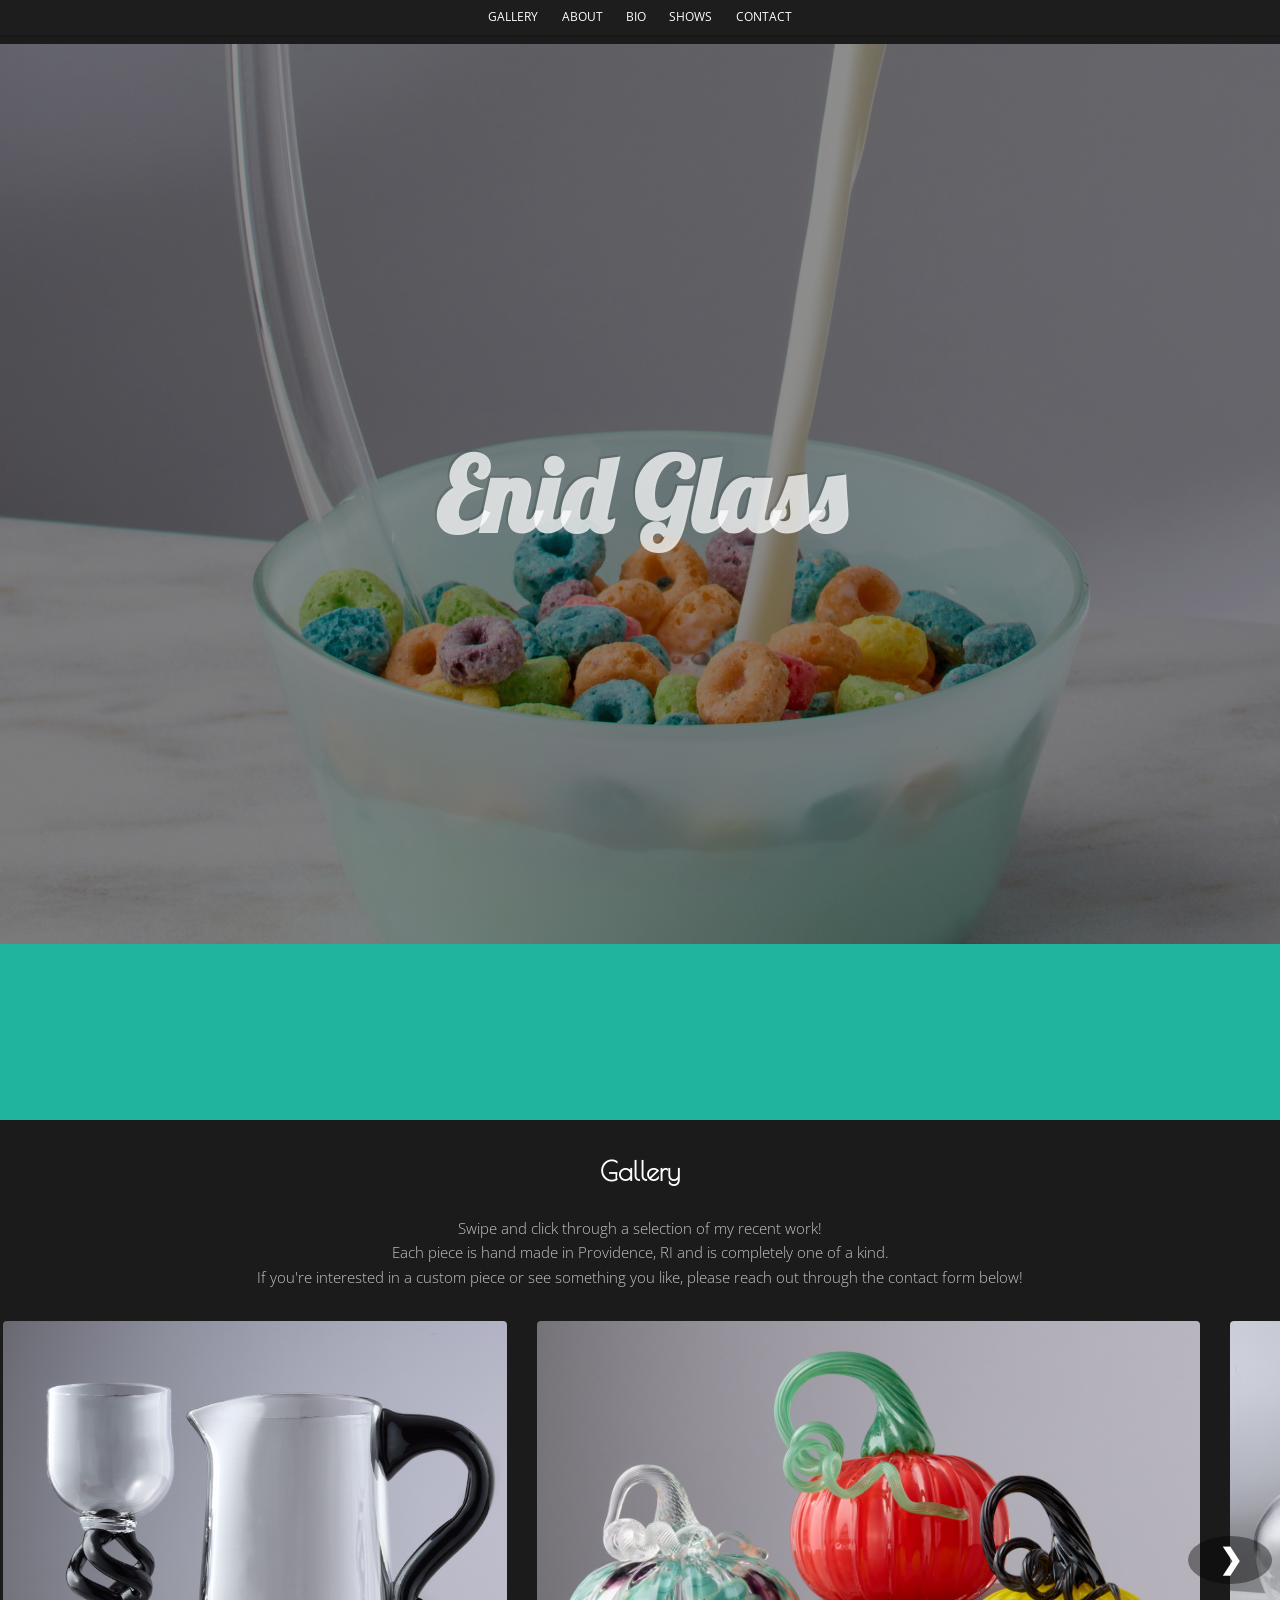
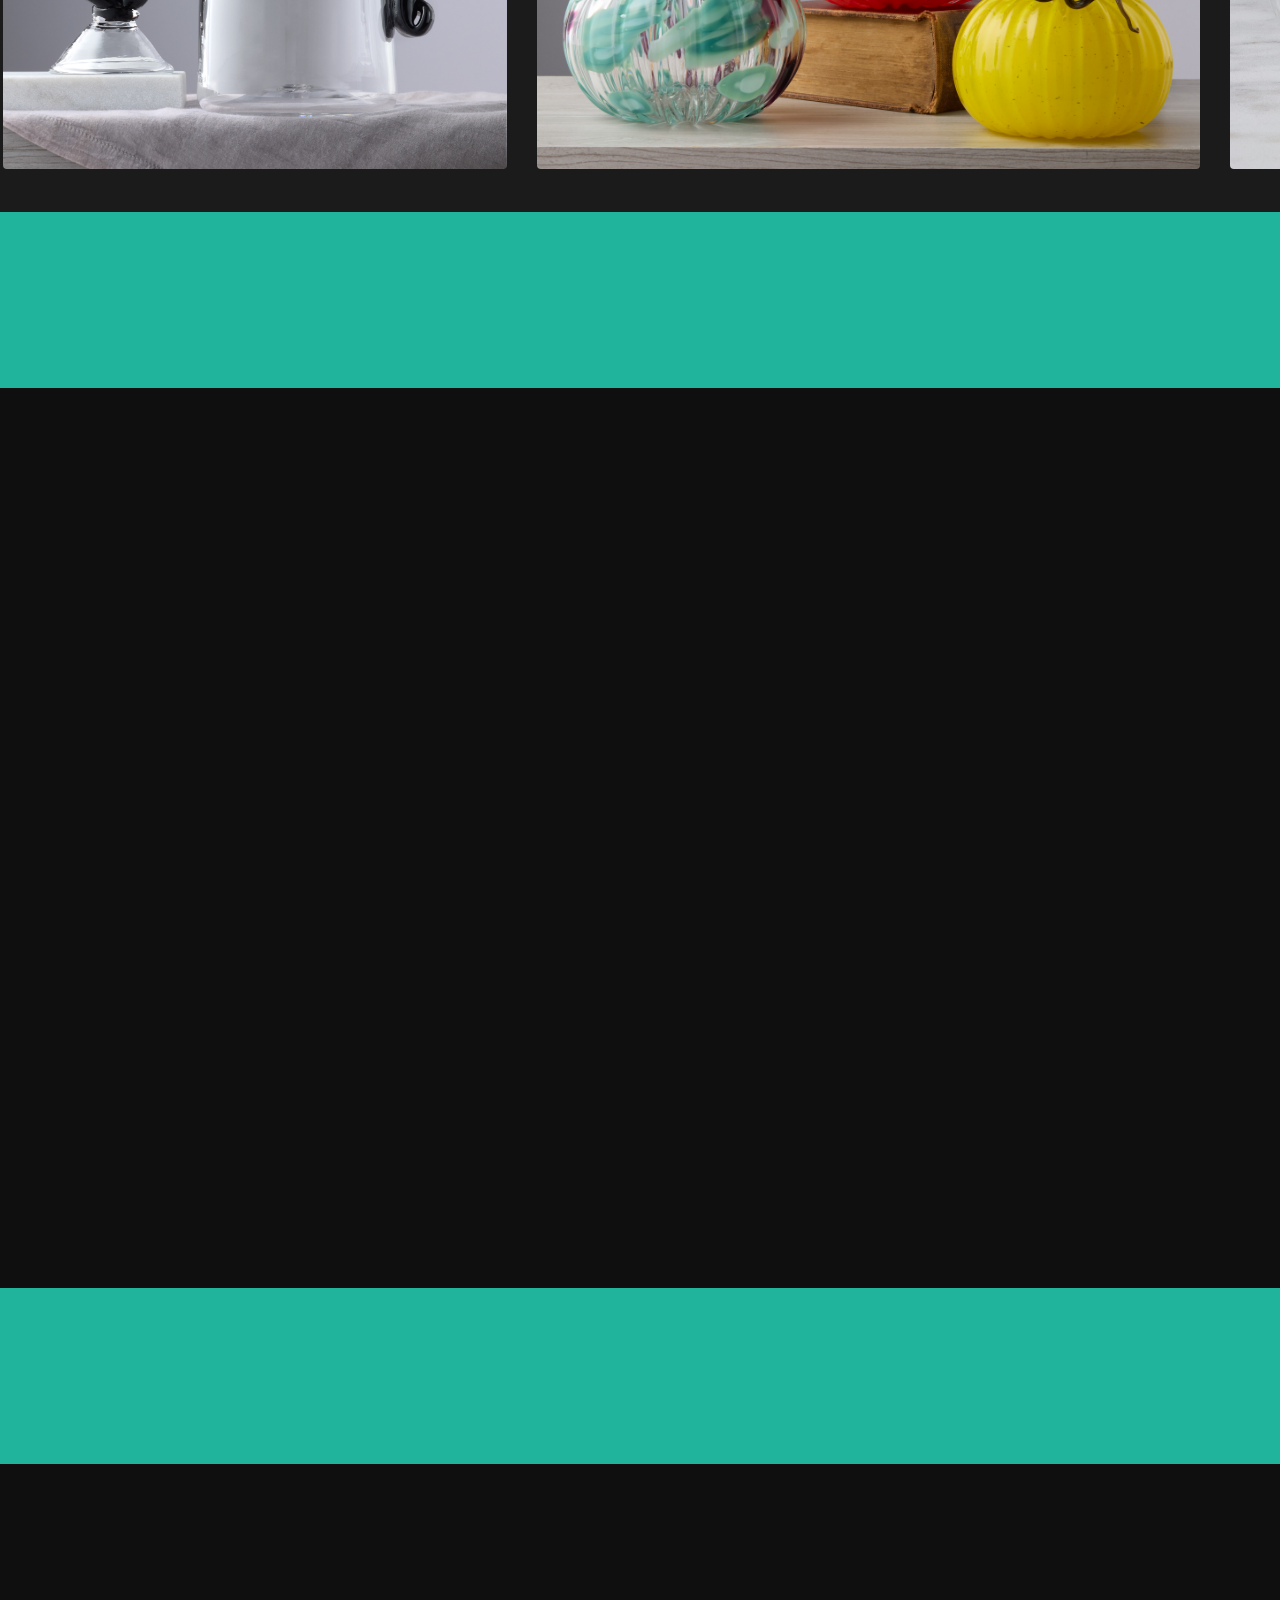
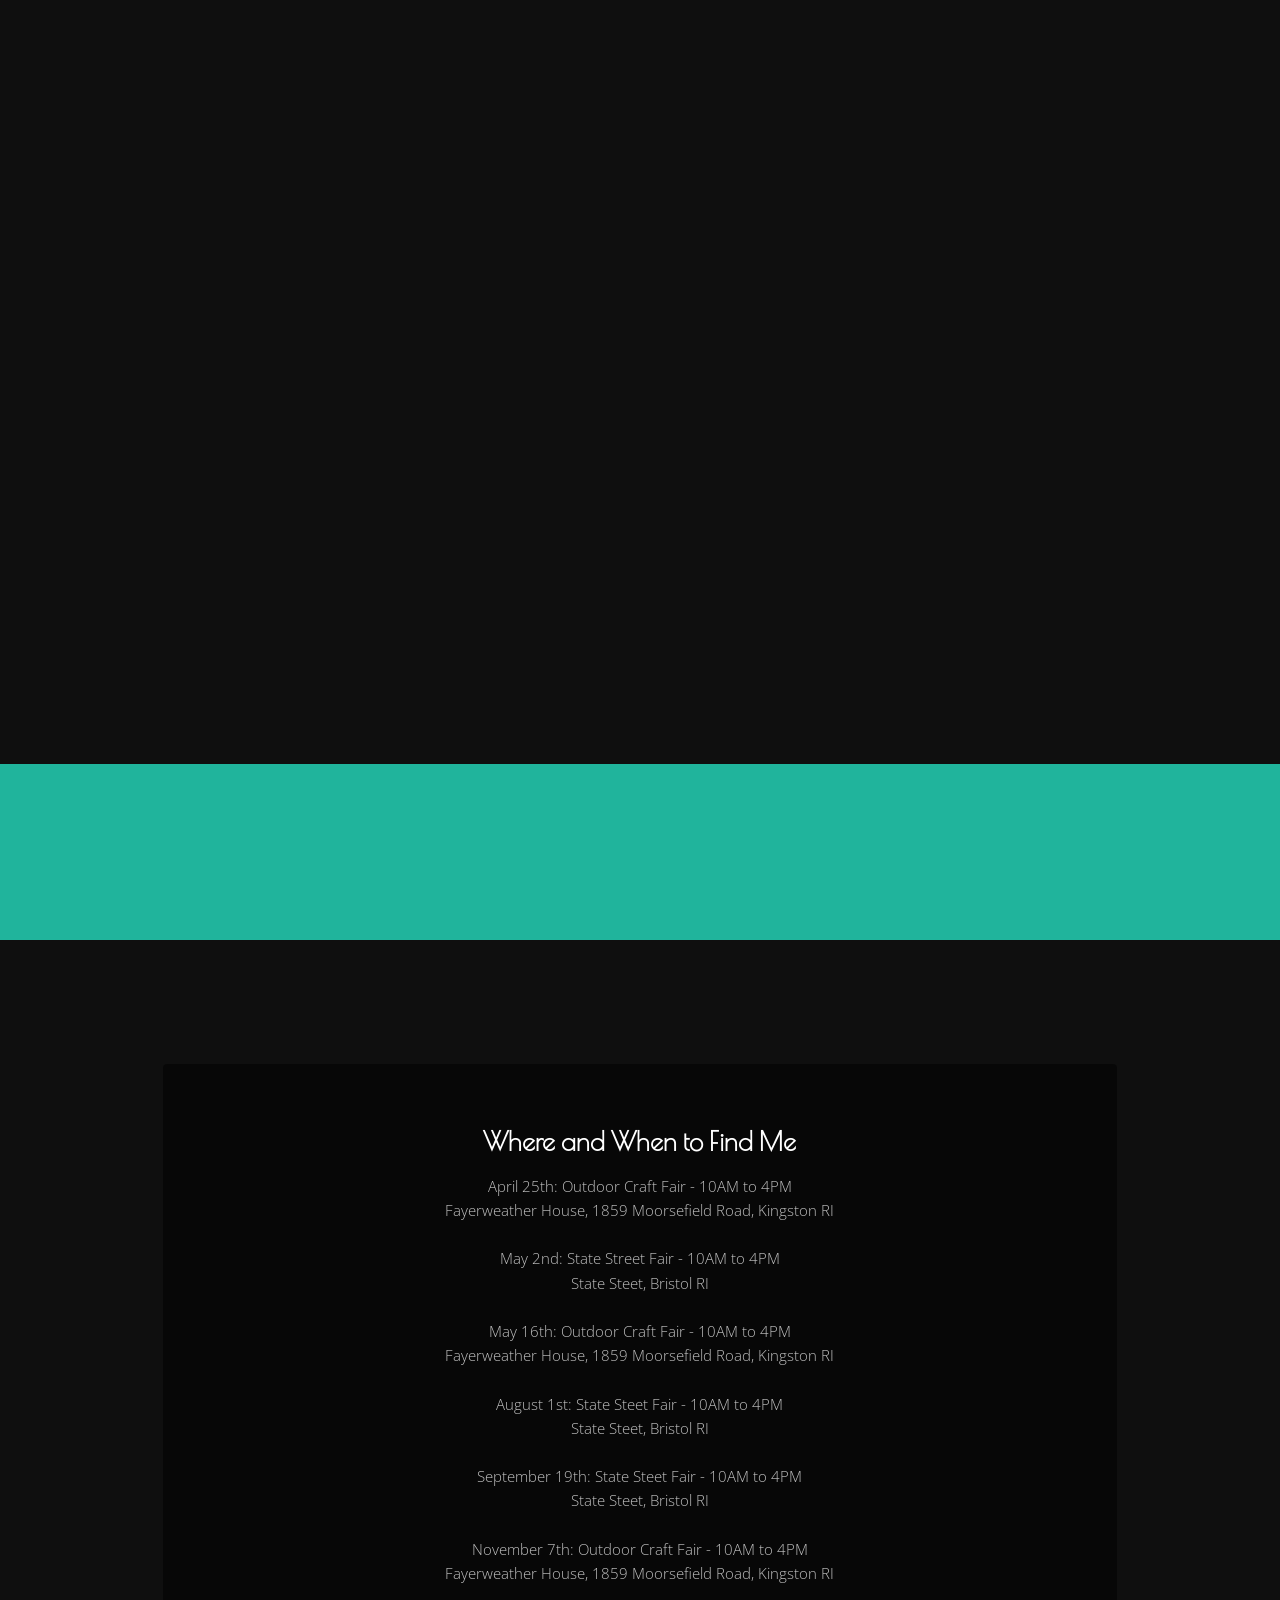
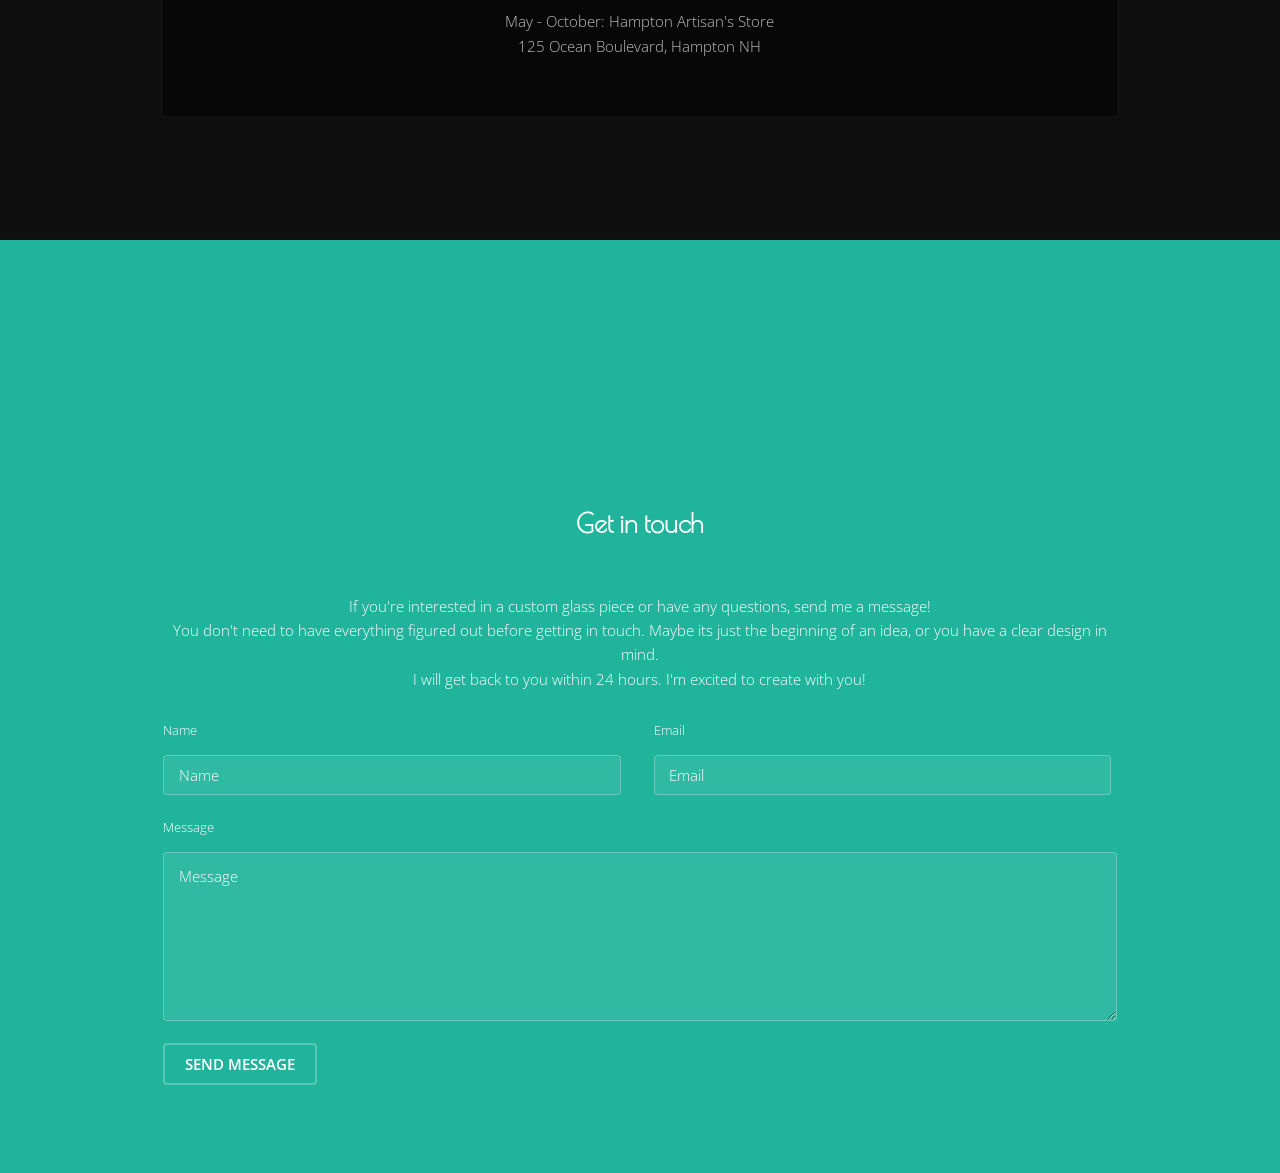
==== commit a6e07f5f: "i aint paying for this" ====
--- a/index.html
+++ b/index.html
@@ -29,7 +29,6 @@
       font-size: 0.95em !important;
     }
 
-    /* Title styling - remove box look, inherit background/padding from description */
     .glightbox-container .gslide-title {
       background: none !important;
       border-radius: 0 !important;
@@ -40,6 +39,31 @@
       margin-bottom: 6px !important;
       color: #f5f5f5 !important;
     }
+    @media (max-width: 768px) {
+      .glightbox-container .gslide-title {
+        background: none !important;
+        border-radius: 0 !important;
+        padding: 0 !important;
+        font-weight: 500 !important;
+        font-size: 1.2em !important;
+        font-family: -apple-system, BlinkMacSystemFont, "Poiret One", sans-serif !important;
+        margin-bottom: 6px !important;
+        color: #f5f5f5 !important;
+      }
+    }
+
+    @media (max-width: 480px) {
+      .glightbox-container .gslide-title {
+        background: none !important;
+        border-radius: 0 !important;
+        padding: 0 !important;
+        font-weight: 500 !important;
+        font-size: 1.2em !important;
+        font-family: -apple-system, BlinkMacSystemFont, "Poiret One", sans-serif !important;
+        margin-bottom: 6px !important;
+        color: #f5f5f5 !important;
+      }
+    }
     </style>
   </head>
 
@@ -81,8 +105,8 @@
         <h2>Gallery</h2>
       </header>
 
-      <p class="center-text">Swipe and tap through the gallery to explore my latest work!<br>
-        Tap any image for a closer look and details about each unique piece, all handmade in Providence, RI<br>
+      <p class="center-text">Swipe and click through a selection of my recent work!<br>
+        Each piece is hand made in Providence, RI and is completely one of a kind.<br>
         If you're interested in a custom piece or see something you like, please reach out through the contact form below!
       </p>
 
@@ -230,14 +254,23 @@
 
           <div class="content">
               <p>
+                April 25th: Outdoor Craft Fair - 10AM to 4PM<br>
+                Fayerweather House, 1859 Moorsefield Road, Kingston RI<br>
+                <br>
                 May 2nd: State Street Fair - 10AM to 4PM<br>
                 State Steet, Bristol RI<br>
+                <br>
+                May 16th: Outdoor Craft Fair - 10AM to 4PM<br>
+                Fayerweather House, 1859 Moorsefield Road, Kingston RI<br>
                 <br>
                 August 1st: State Steet Fair - 10AM to 4PM<br>
                 State Steet, Bristol RI<br>
                 <br>
                 September 19th: State Steet Fair - 10AM to 4PM<br>
                 State Steet, Bristol RI<br>
+                <br>
+                November 7th: Outdoor Craft Fair - 10AM to 4PM<br>
+                Fayerweather House, 1859 Moorsefield Road, Kingston RI<br>
                 <br>
                 May - October: Hampton Artisan's Store<br>
                 125 Ocean Boulevard, Hampton NH
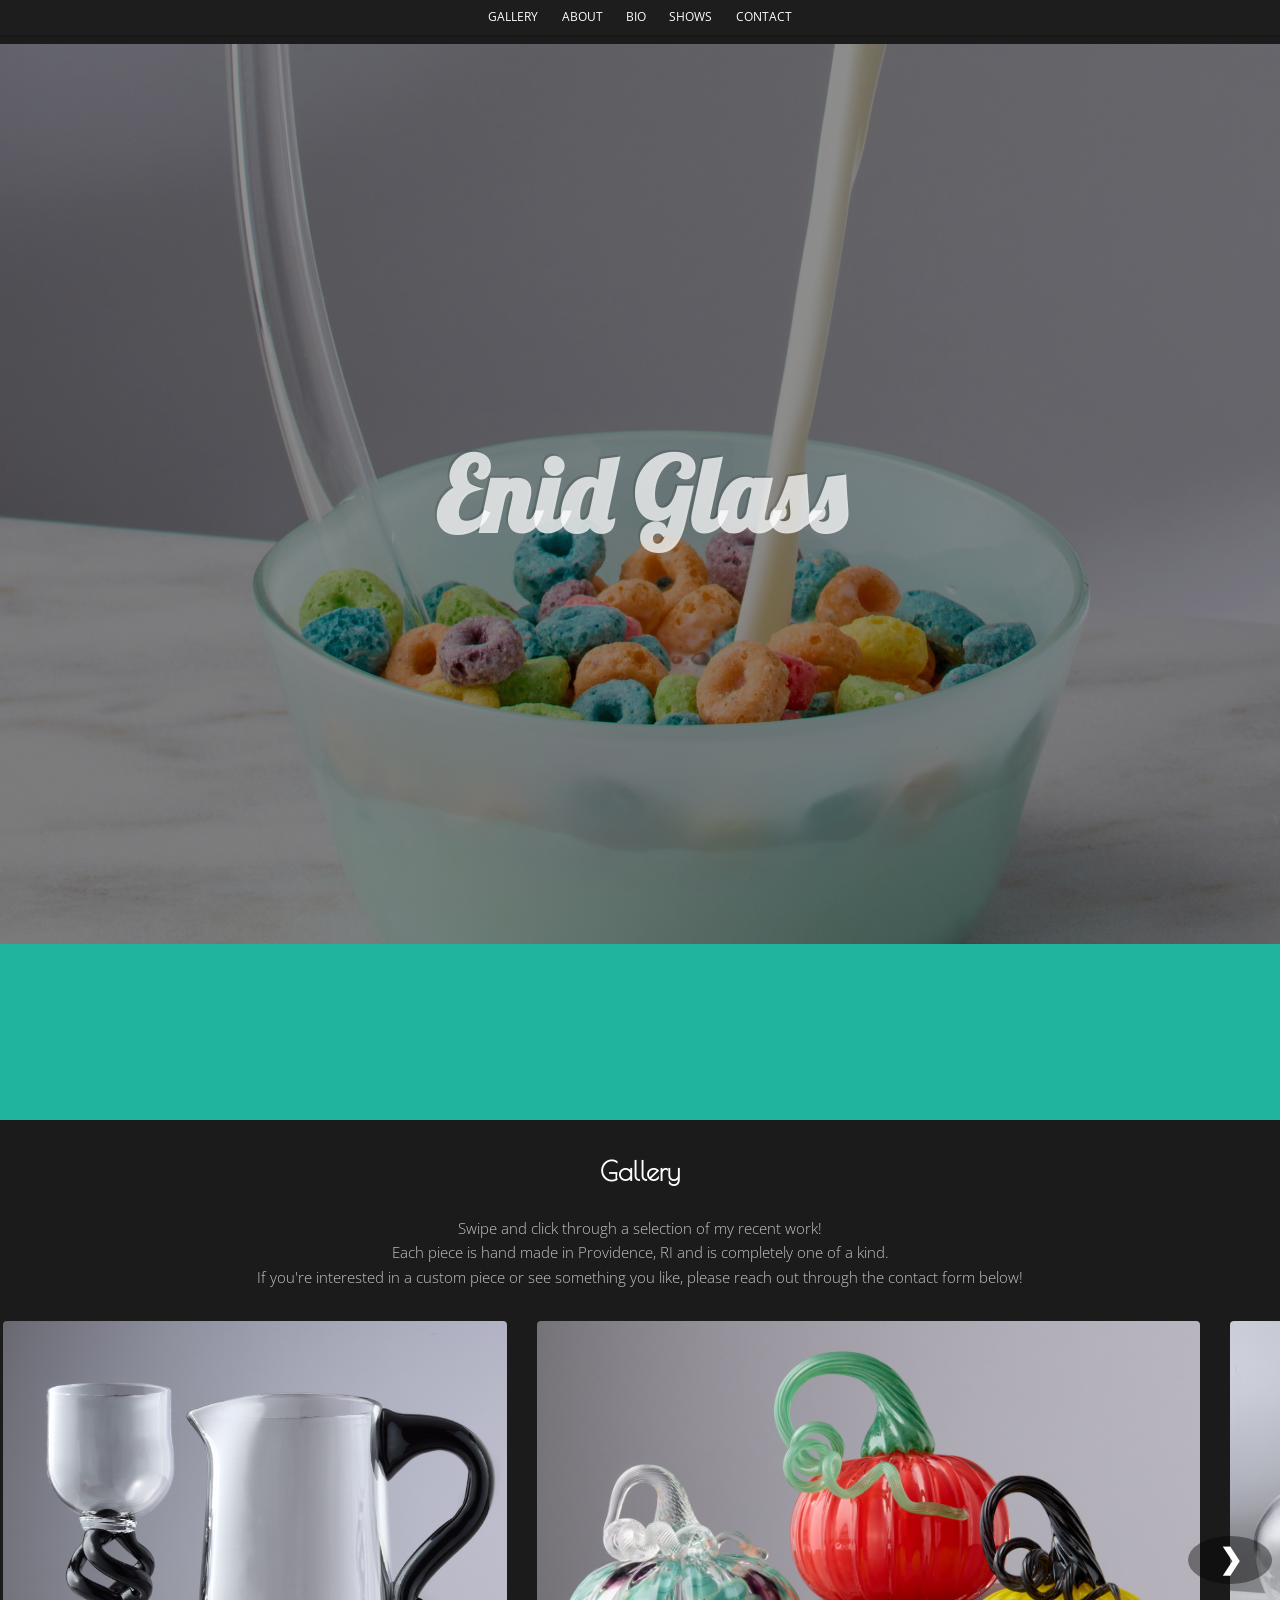
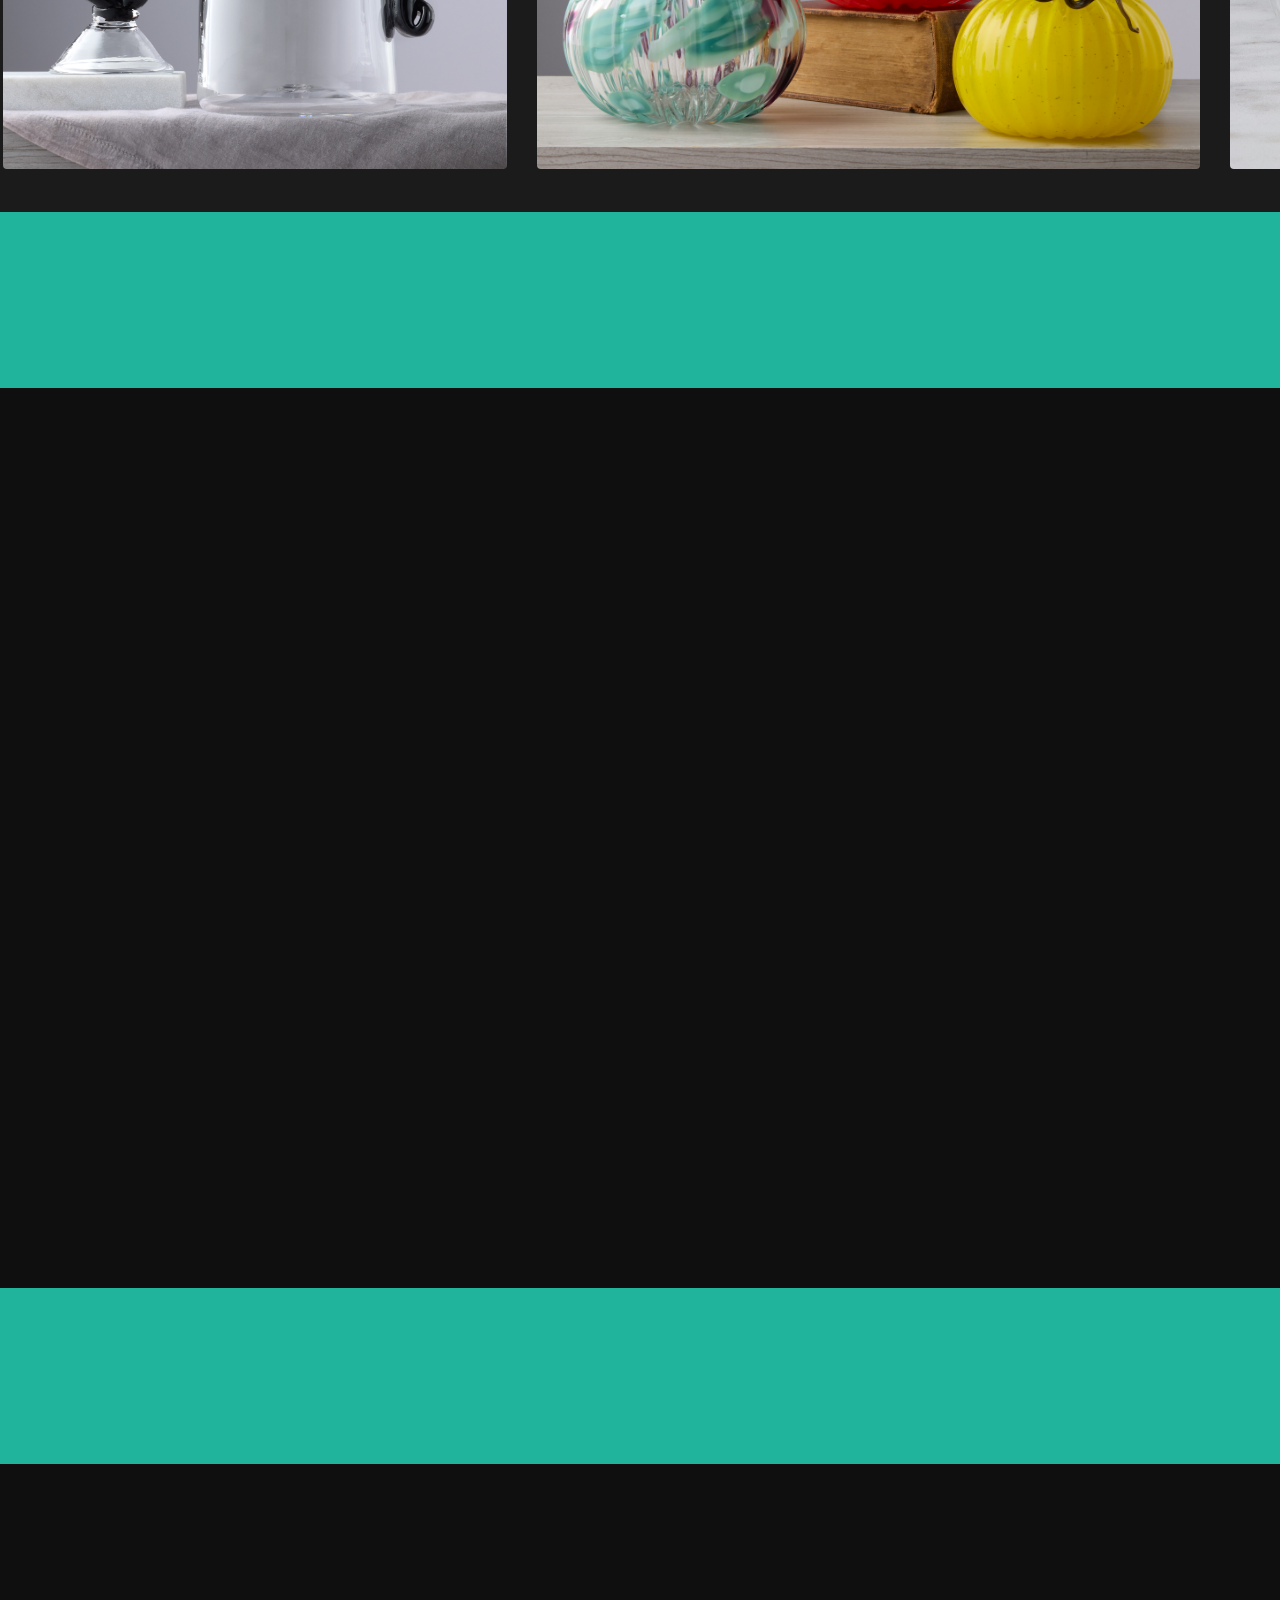
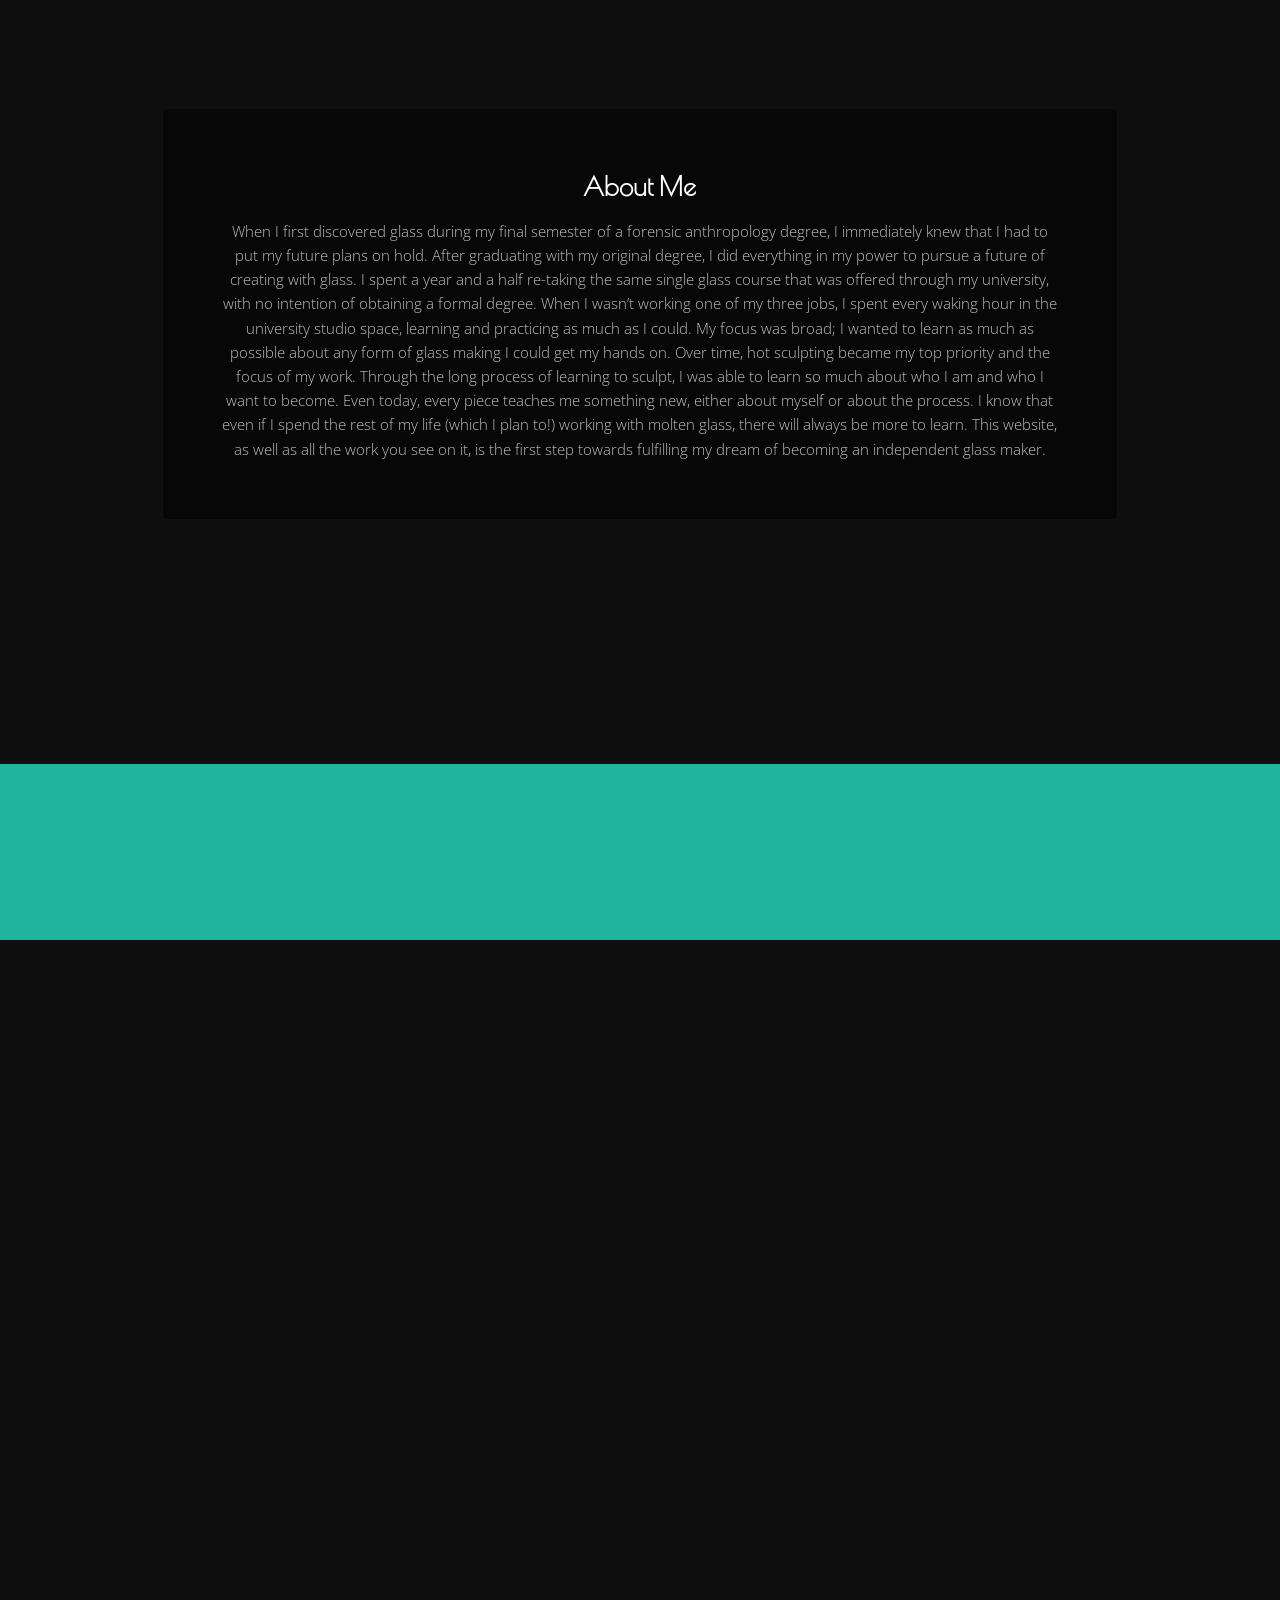
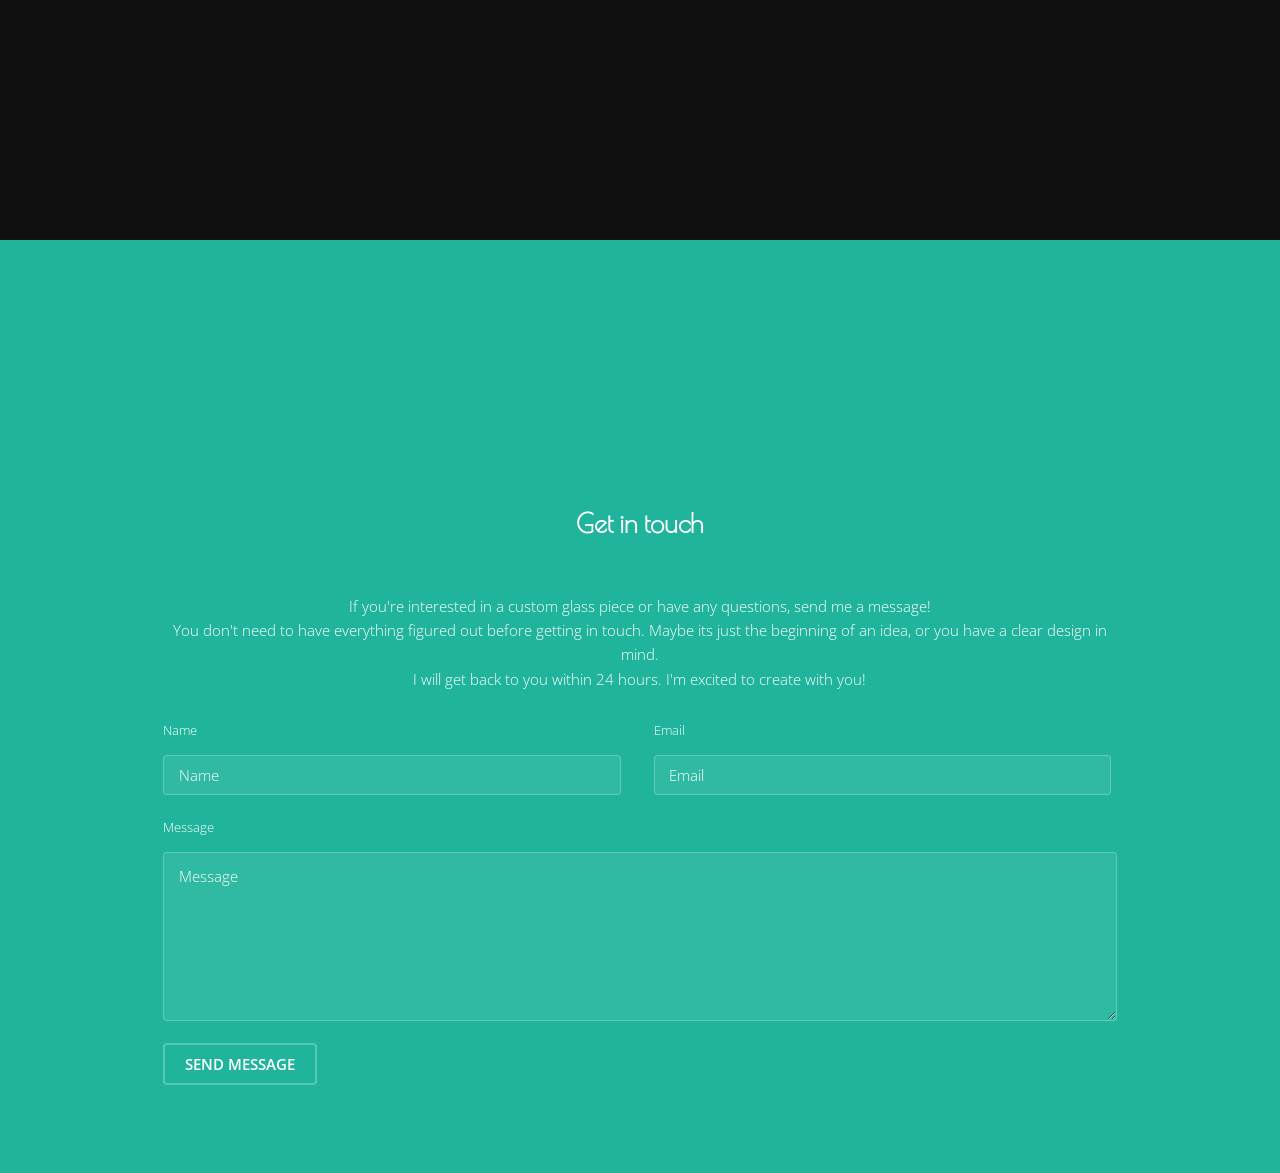
==== commit ecaa6cd7: "added show" ====
--- a/index.html
+++ b/index.html
@@ -263,6 +263,9 @@
                 May 16th: Outdoor Craft Fair - 10AM to 4PM<br>
                 Fayerweather House, 1859 Moorsefield Road, Kingston RI<br>
                 <br>
+                May 23-25: Gaspee Days Arts annd Crafts Festival - 10AM to 5PM<br>
+                Narragansett Parkway, Wariwck RI<br>
+                <br>
                 August 1st: State Steet Fair - 10AM to 4PM<br>
                 State Steet, Bristol RI<br>
                 <br>
--- a/assets/css/gallery.css
+++ b/assets/css/gallery.css
@@ -234,16 +234,4 @@
   .gallery.style2 .image {
     position: relative;
   }
-
-  .gallery.style2 .image::after {
-    content: "⛶";
-    position: absolute;
-    bottom: 8px;
-    left: 8px;
-    background: rgba(0,0,0,0.5);
-    color: white;
-    font-size: 14px;
-    padding: 4px 6px;
-    border-radius: 6px;
-  }
-}
+}
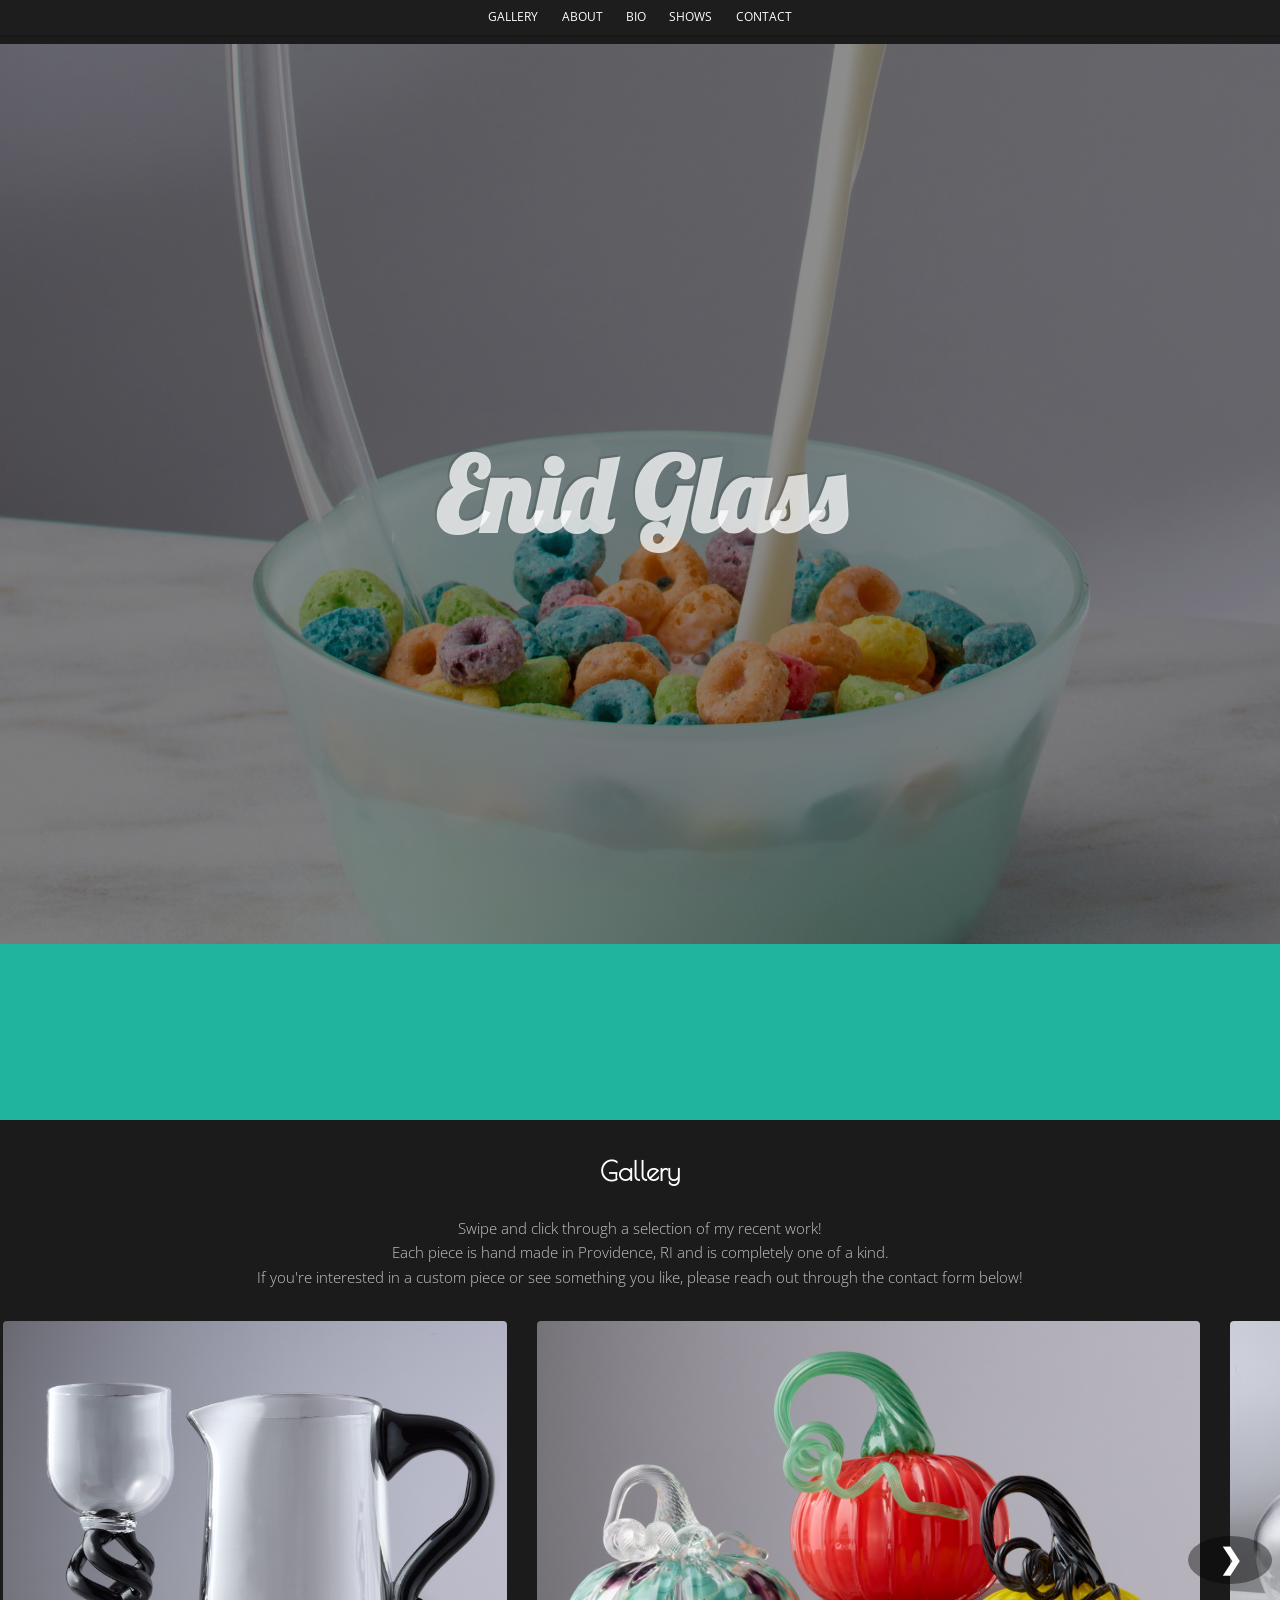
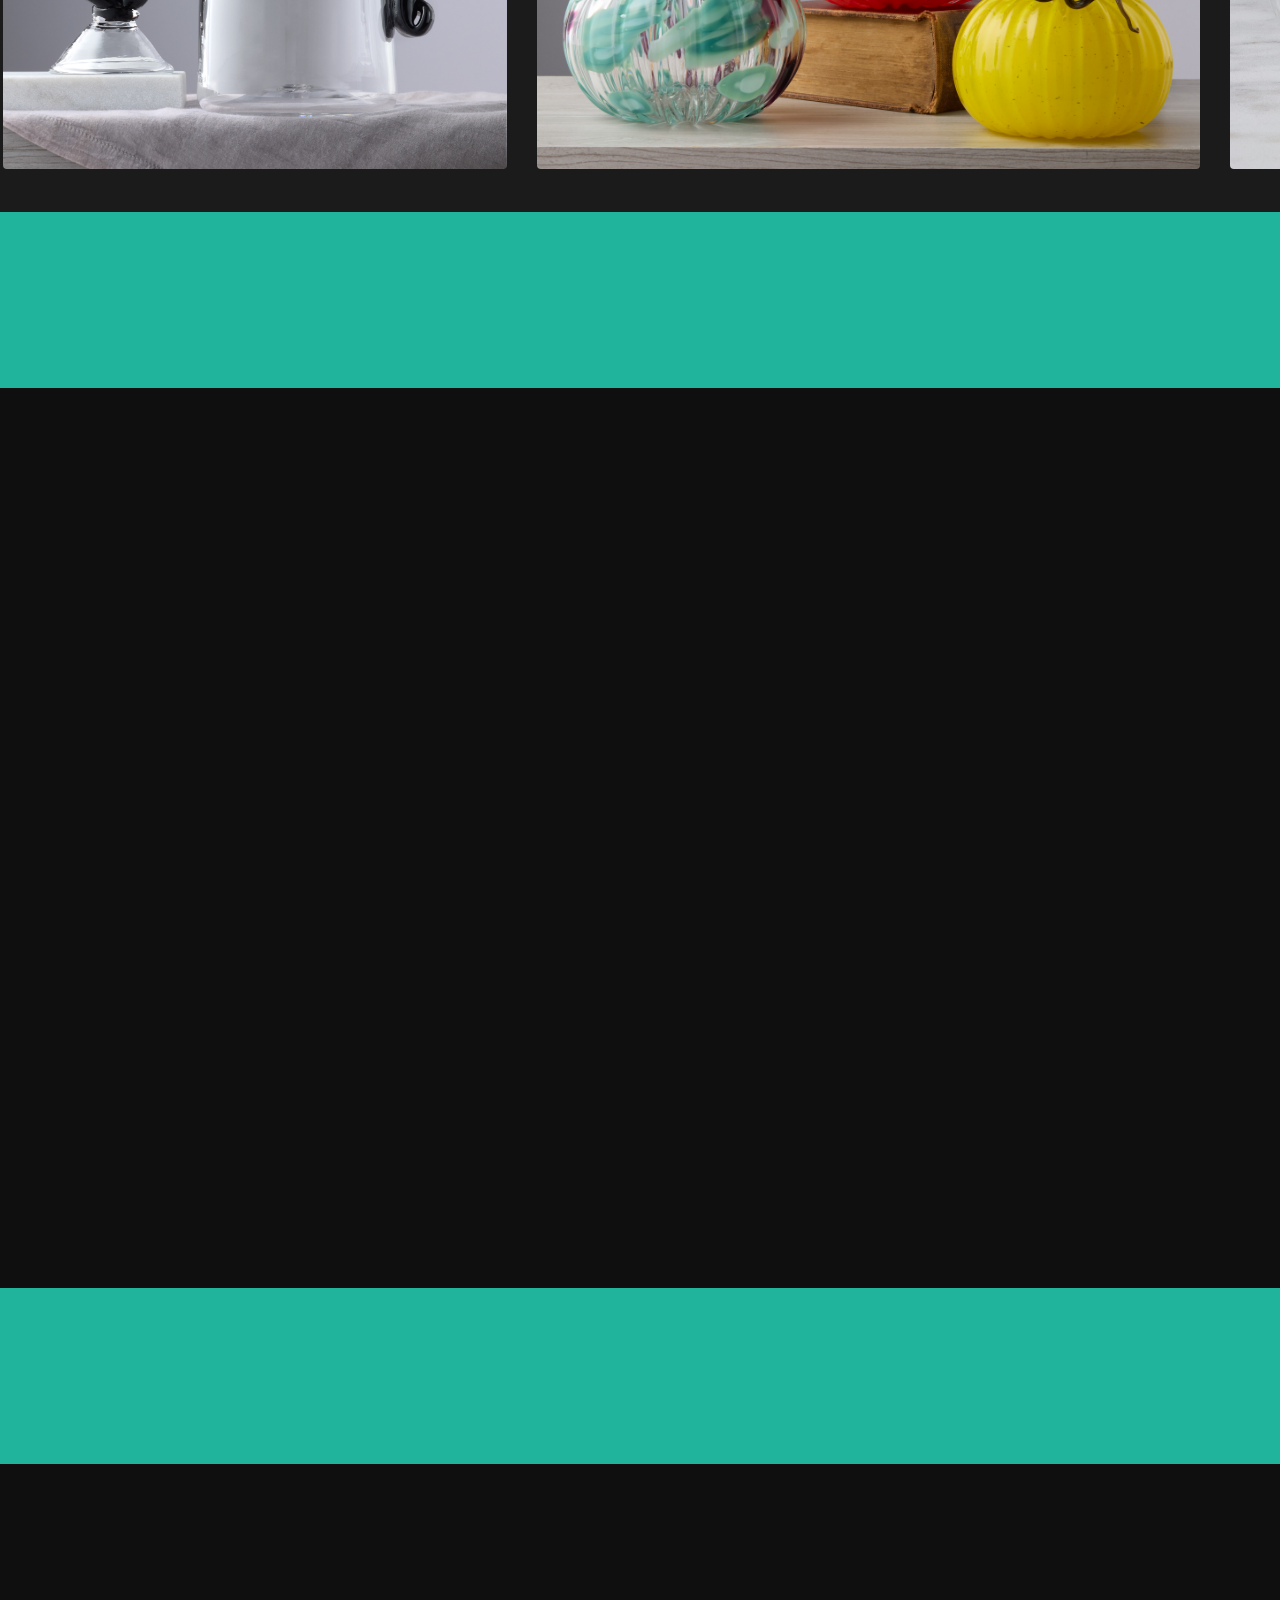
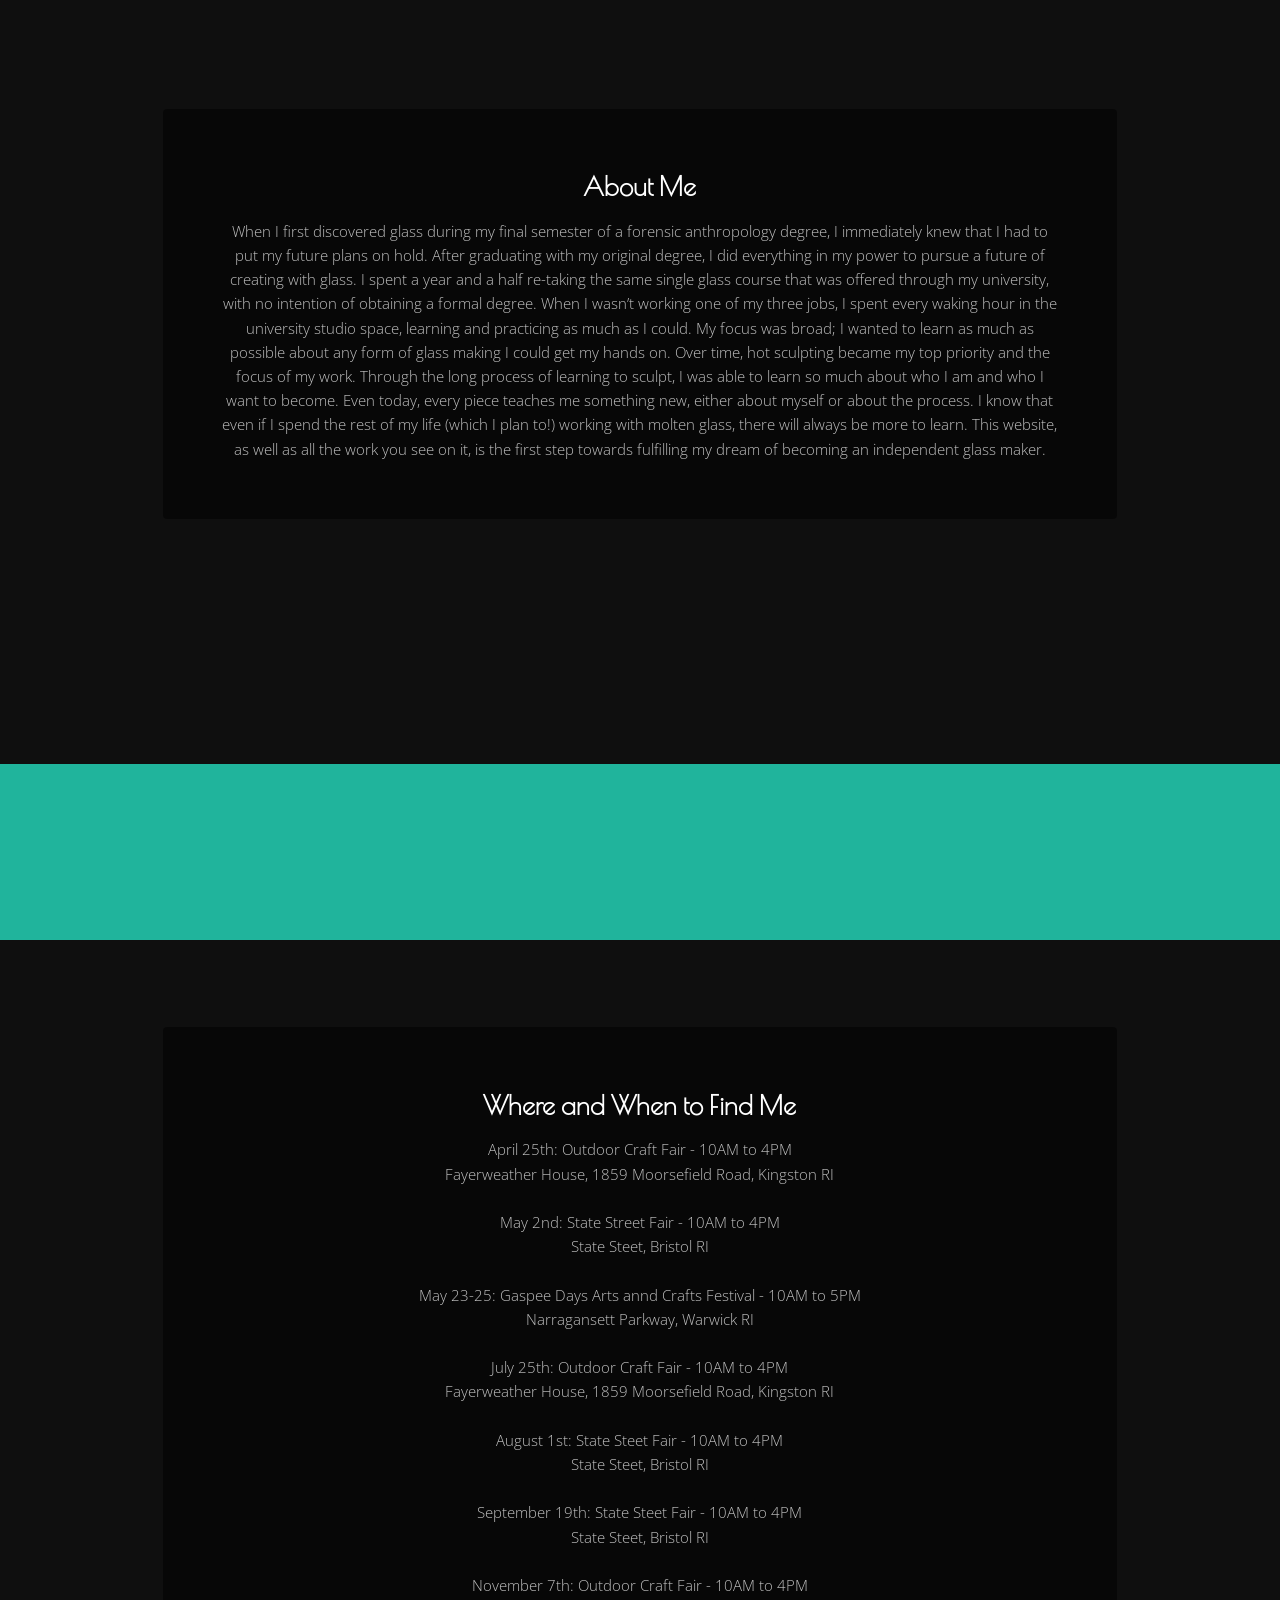
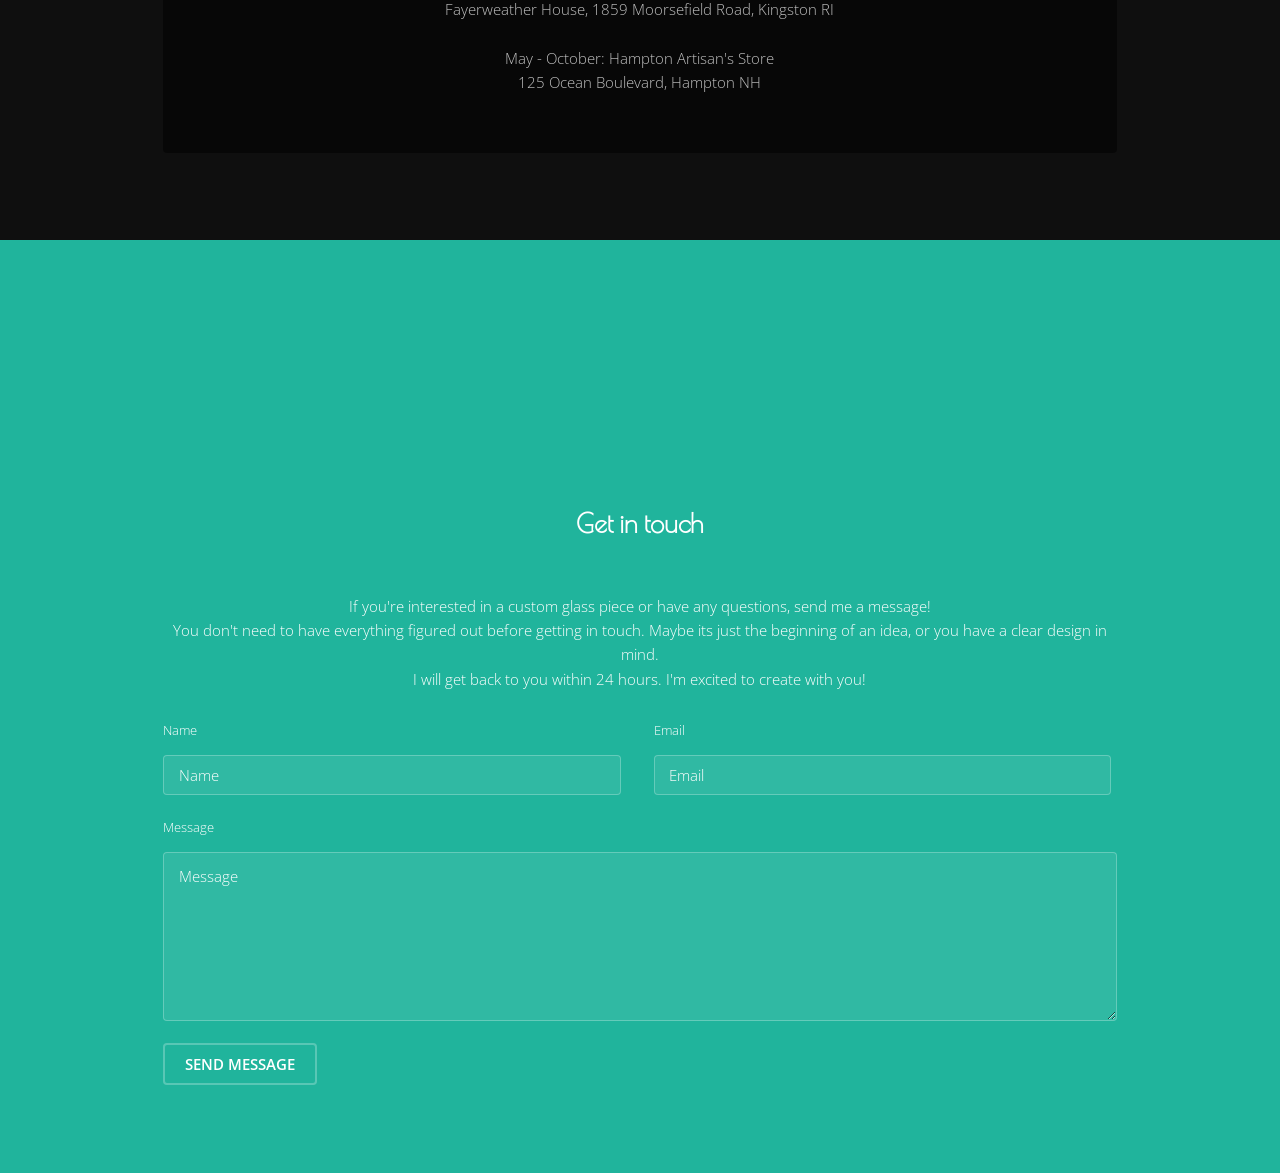
==== commit 1c478e82: "Moved Dates" ====
--- a/index.html
+++ b/index.html
@@ -260,11 +260,11 @@
                 May 2nd: State Street Fair - 10AM to 4PM<br>
                 State Steet, Bristol RI<br>
                 <br>
-                May 16th: Outdoor Craft Fair - 10AM to 4PM<br>
+                May 23-25: Gaspee Days Arts annd Crafts Festival - 10AM to 5PM<br>
+                Narragansett Parkway, Warwick RI<br>
+                <br>
+                July 25th: Outdoor Craft Fair - 10AM to 4PM<br>
                 Fayerweather House, 1859 Moorsefield Road, Kingston RI<br>
-                <br>
-                May 23-25: Gaspee Days Arts annd Crafts Festival - 10AM to 5PM<br>
-                Narragansett Parkway, Wariwck RI<br>
                 <br>
                 August 1st: State Steet Fair - 10AM to 4PM<br>
                 State Steet, Bristol RI<br>
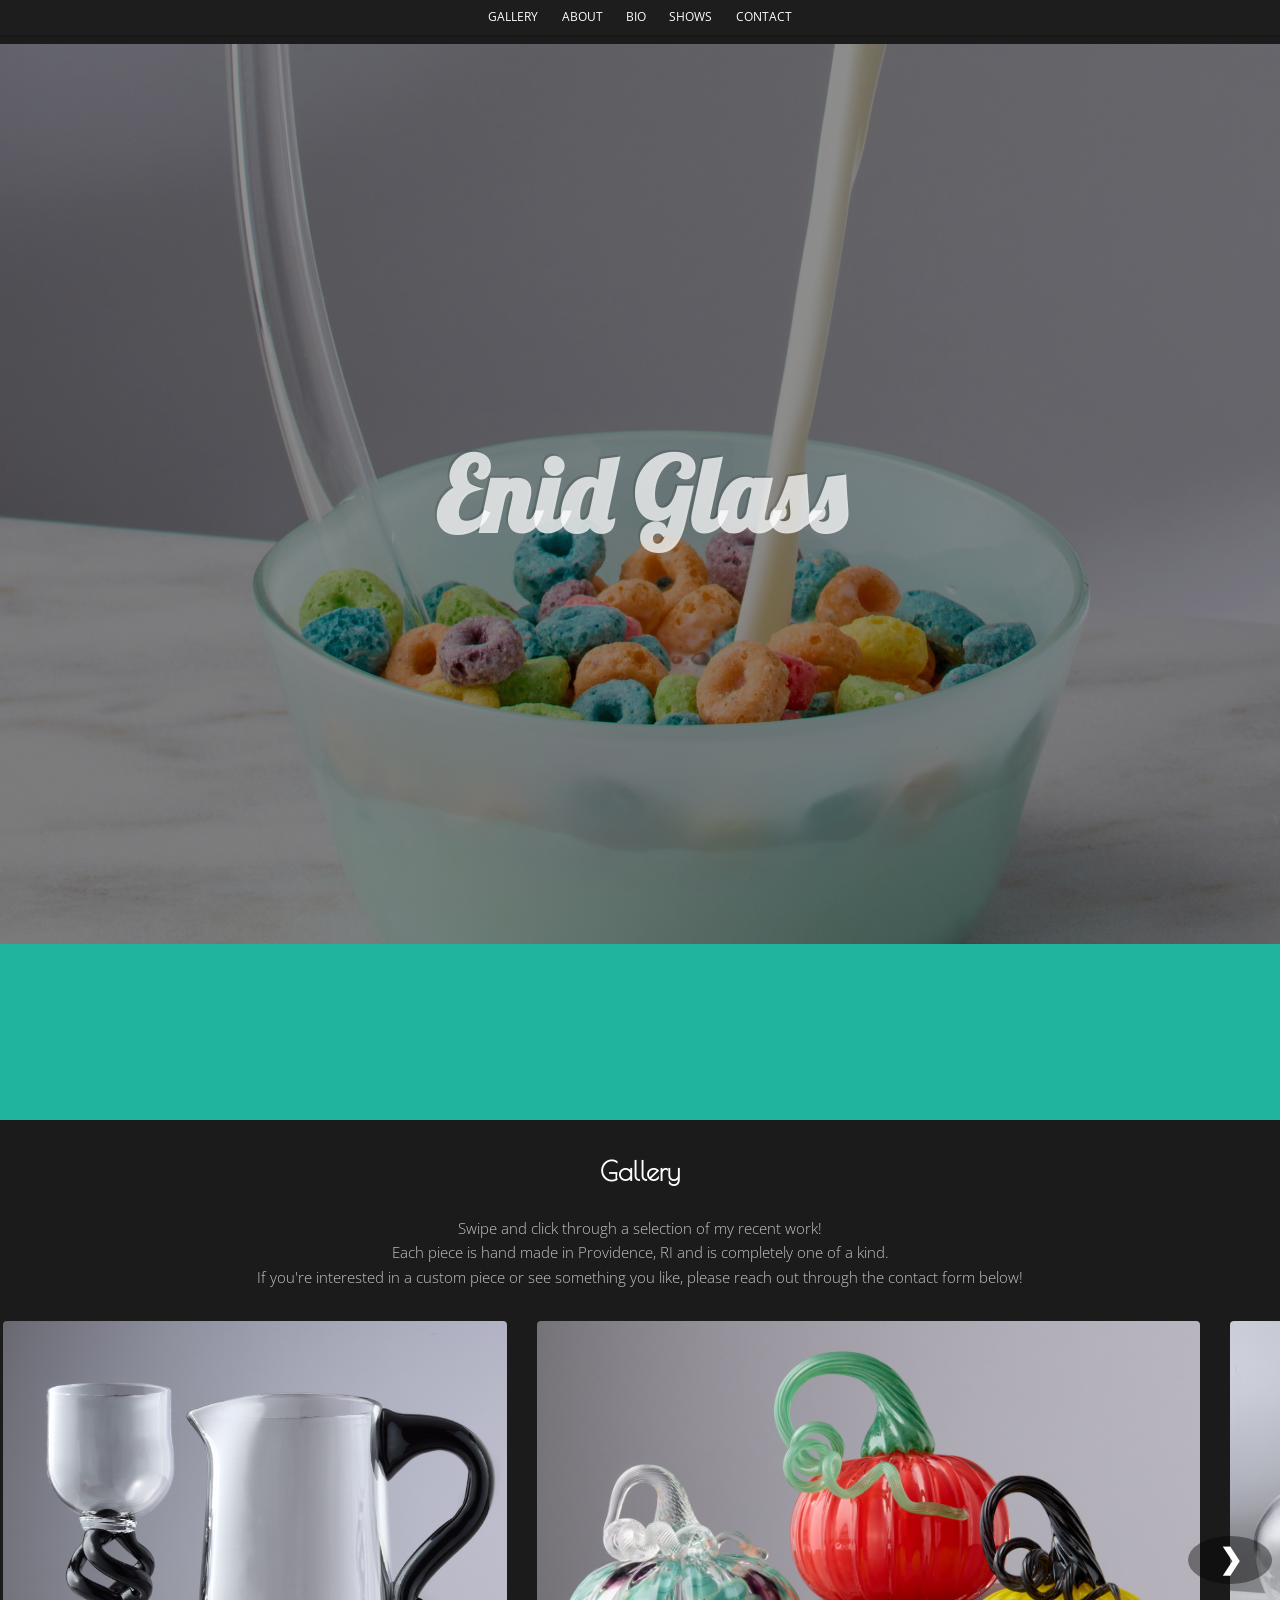
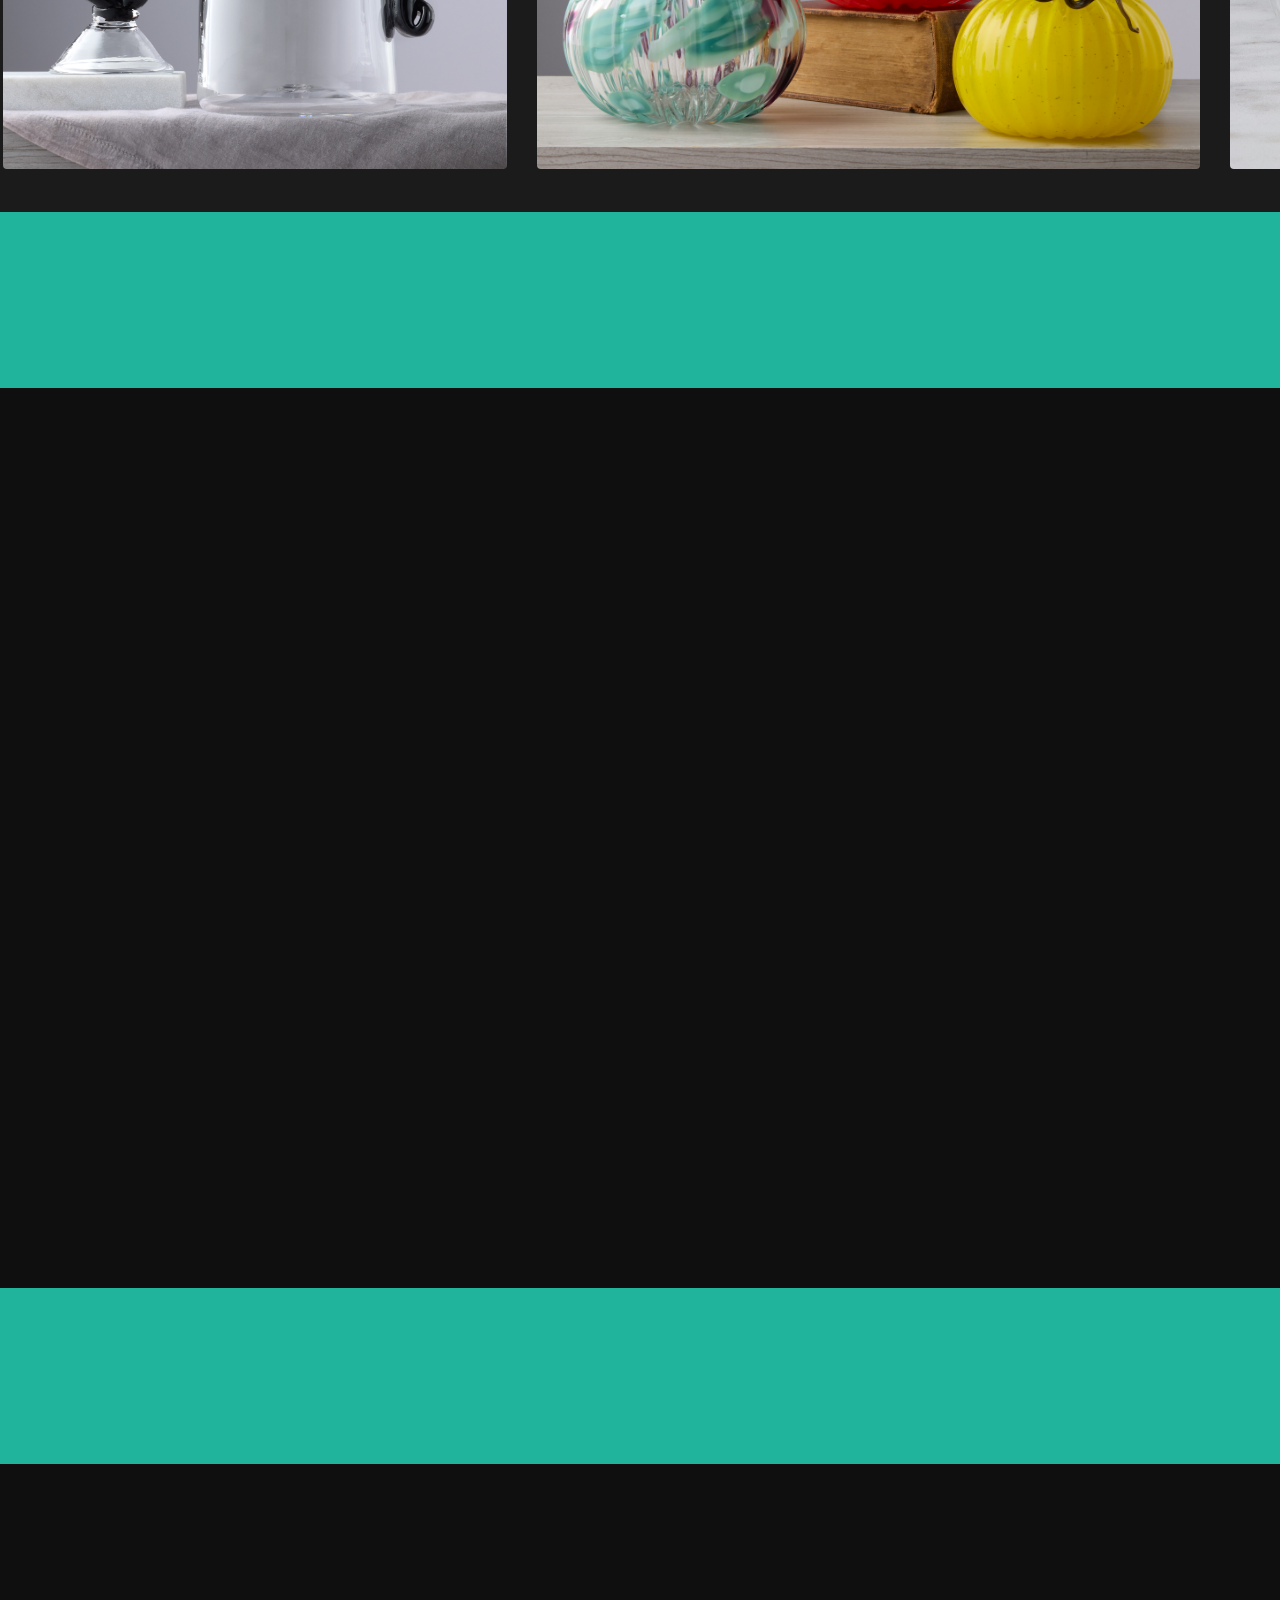
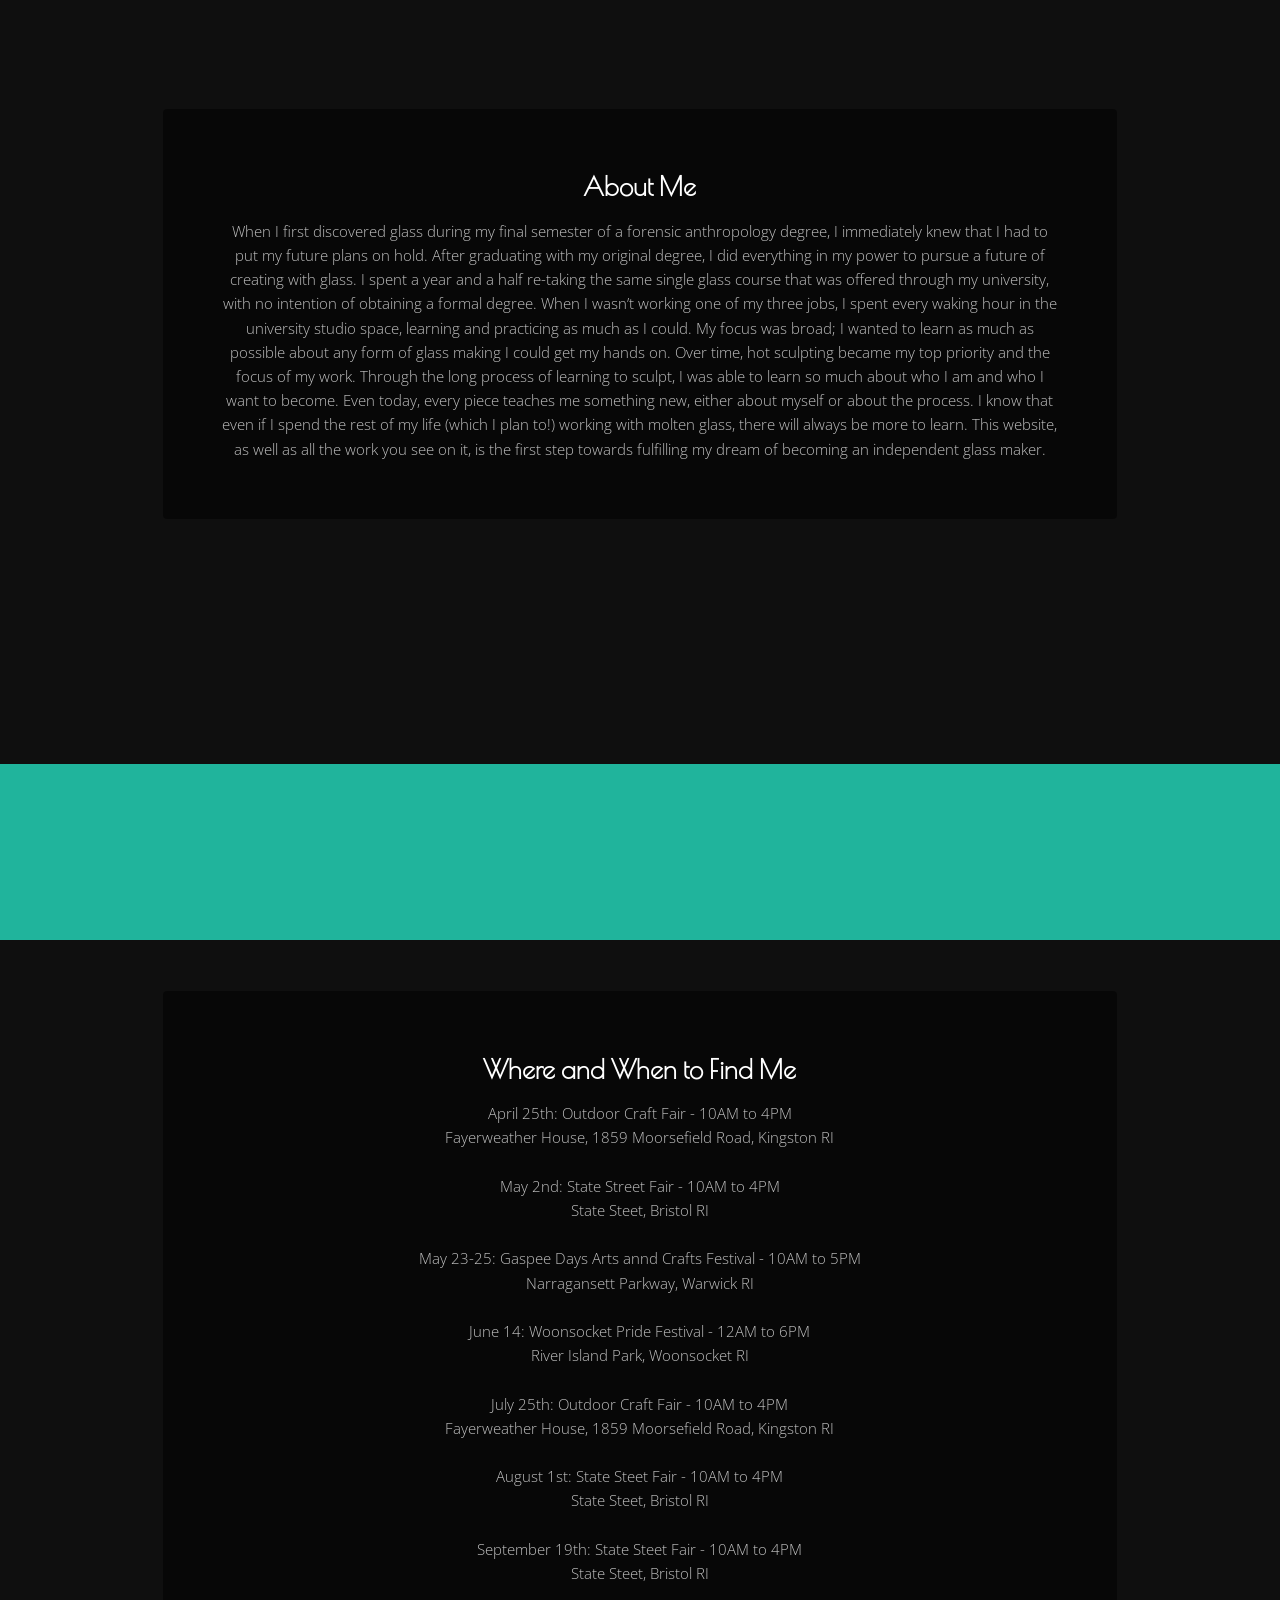
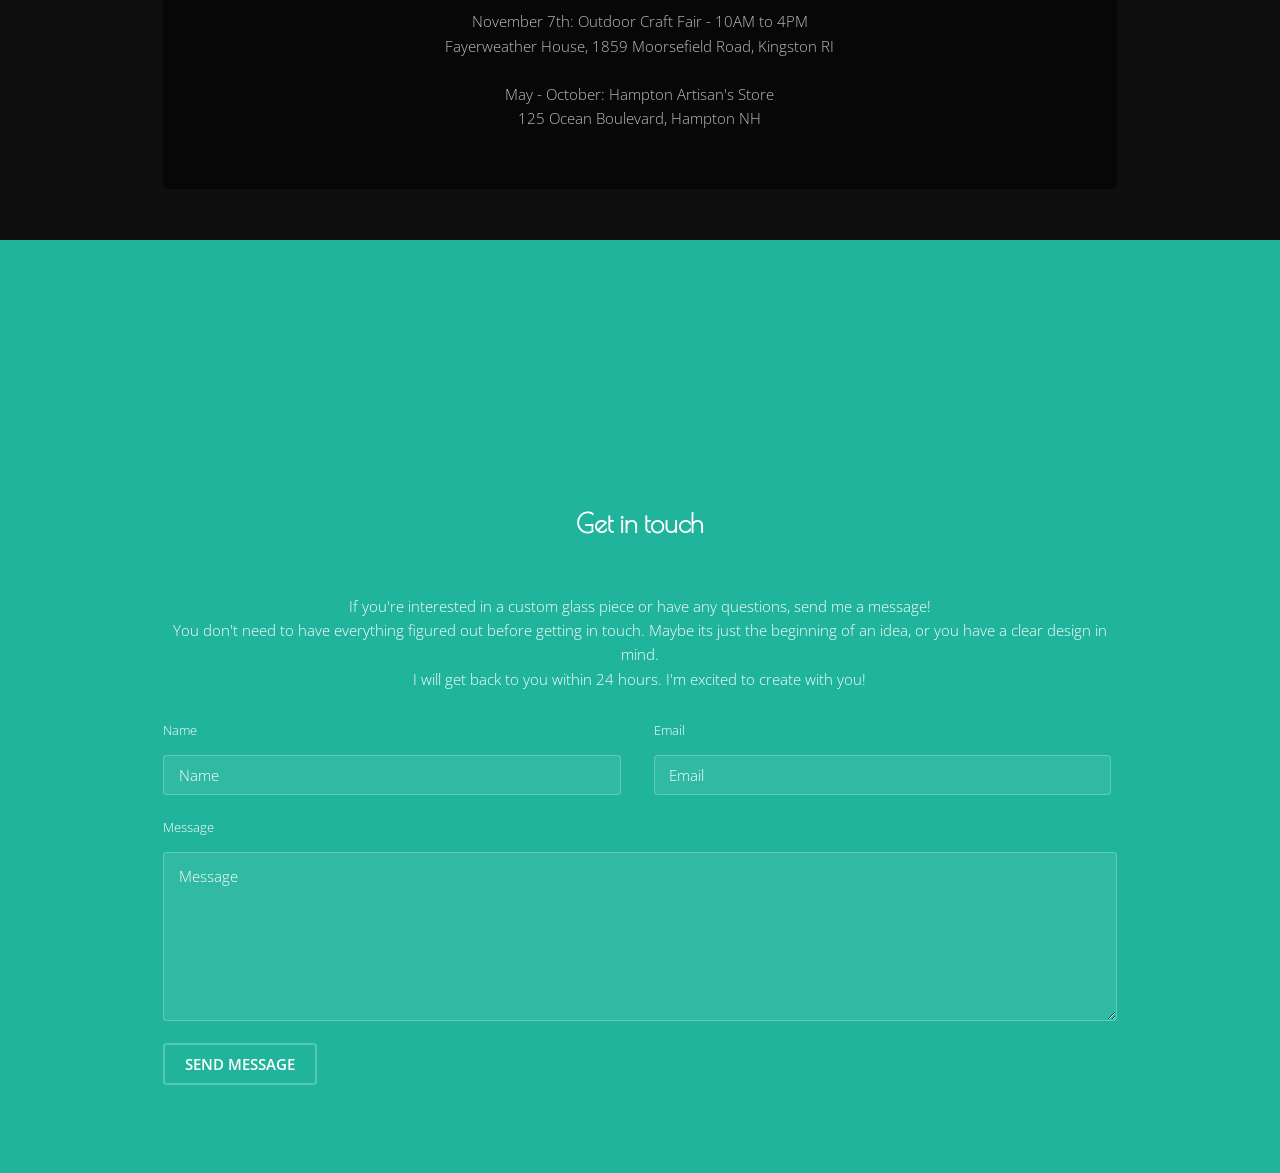
==== commit cd8d7e7e: "Update print statement from 'Hello' to 'Goodbye'" ====
--- a/index.html
+++ b/index.html
@@ -263,6 +263,9 @@
                 May 23-25: Gaspee Days Arts annd Crafts Festival - 10AM to 5PM<br>
                 Narragansett Parkway, Warwick RI<br>
                 <br>
+                June 14: Woonsocket Pride Festival - 12AM to 6PM<br>
+                River Island Park, Woonsocket RI<br>
+                <br>
                 July 25th: Outdoor Craft Fair - 10AM to 4PM<br>
                 Fayerweather House, 1859 Moorsefield Road, Kingston RI<br>
                 <br>
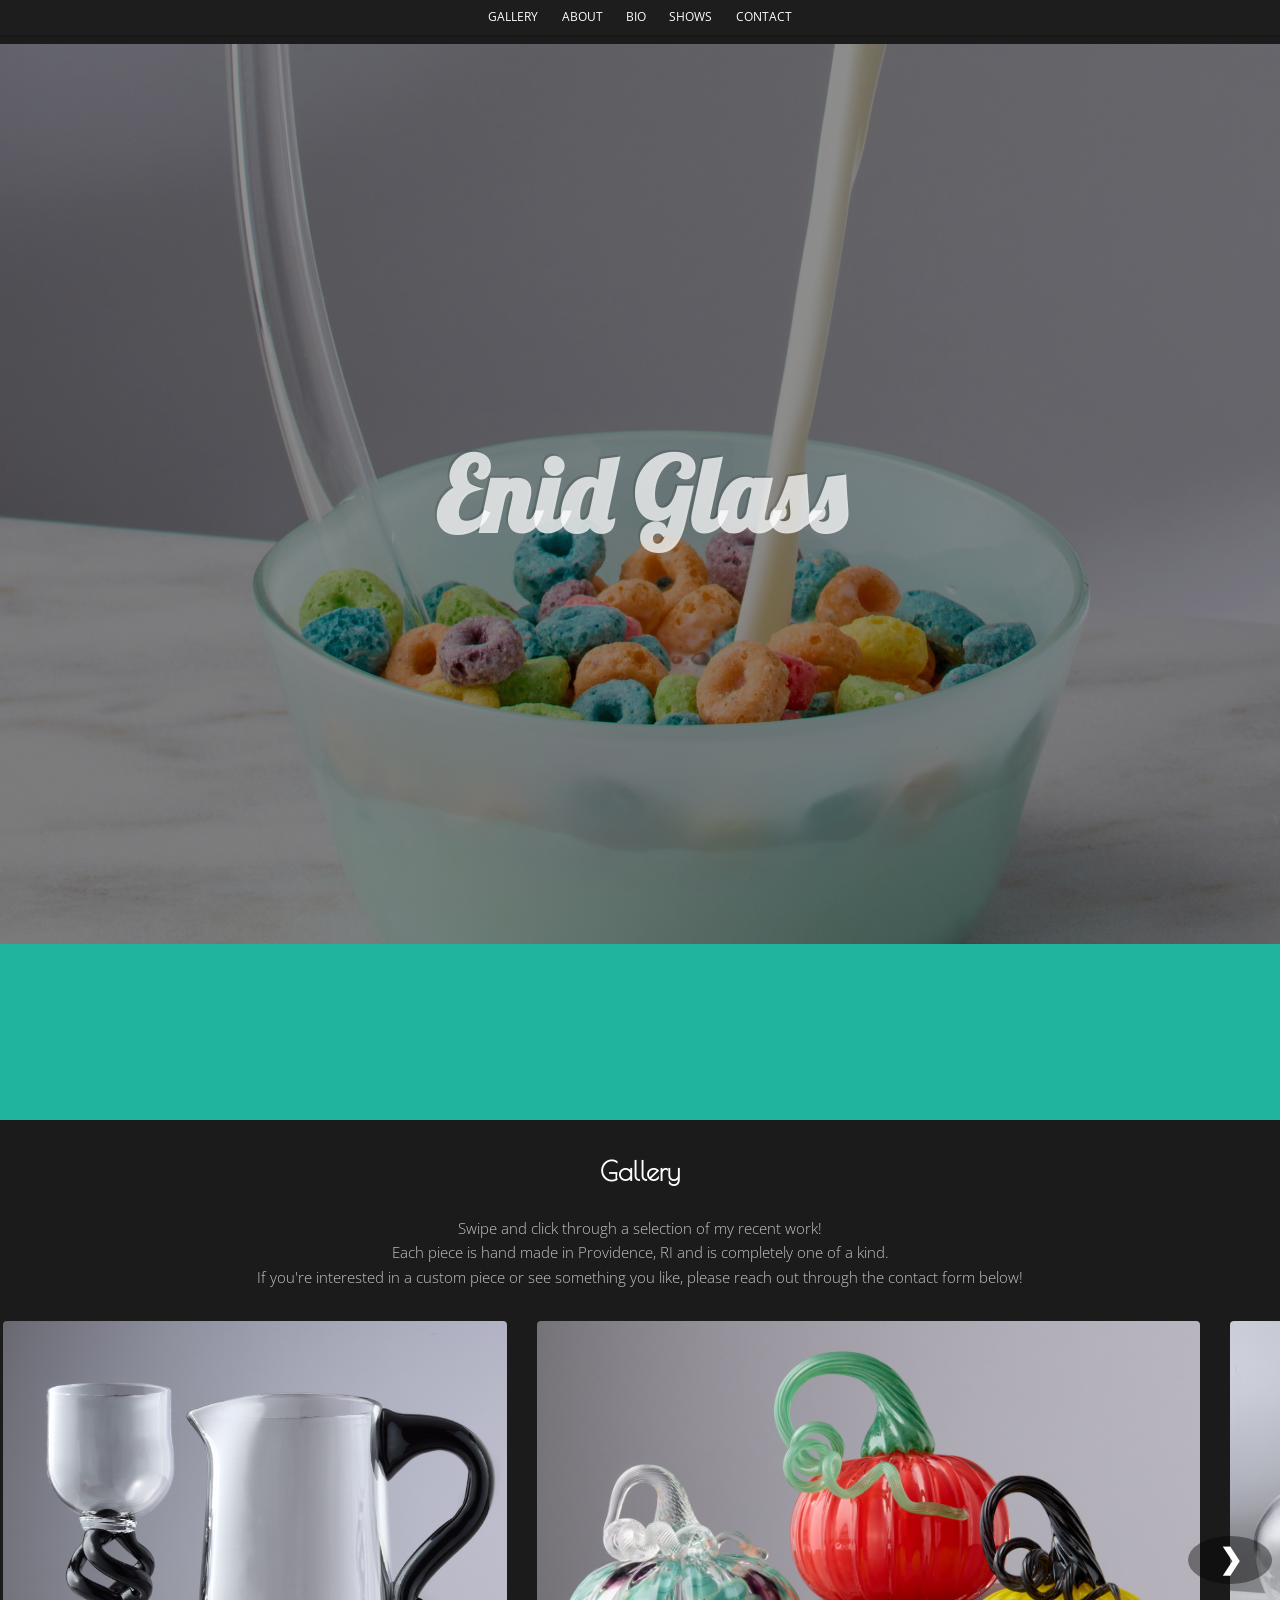
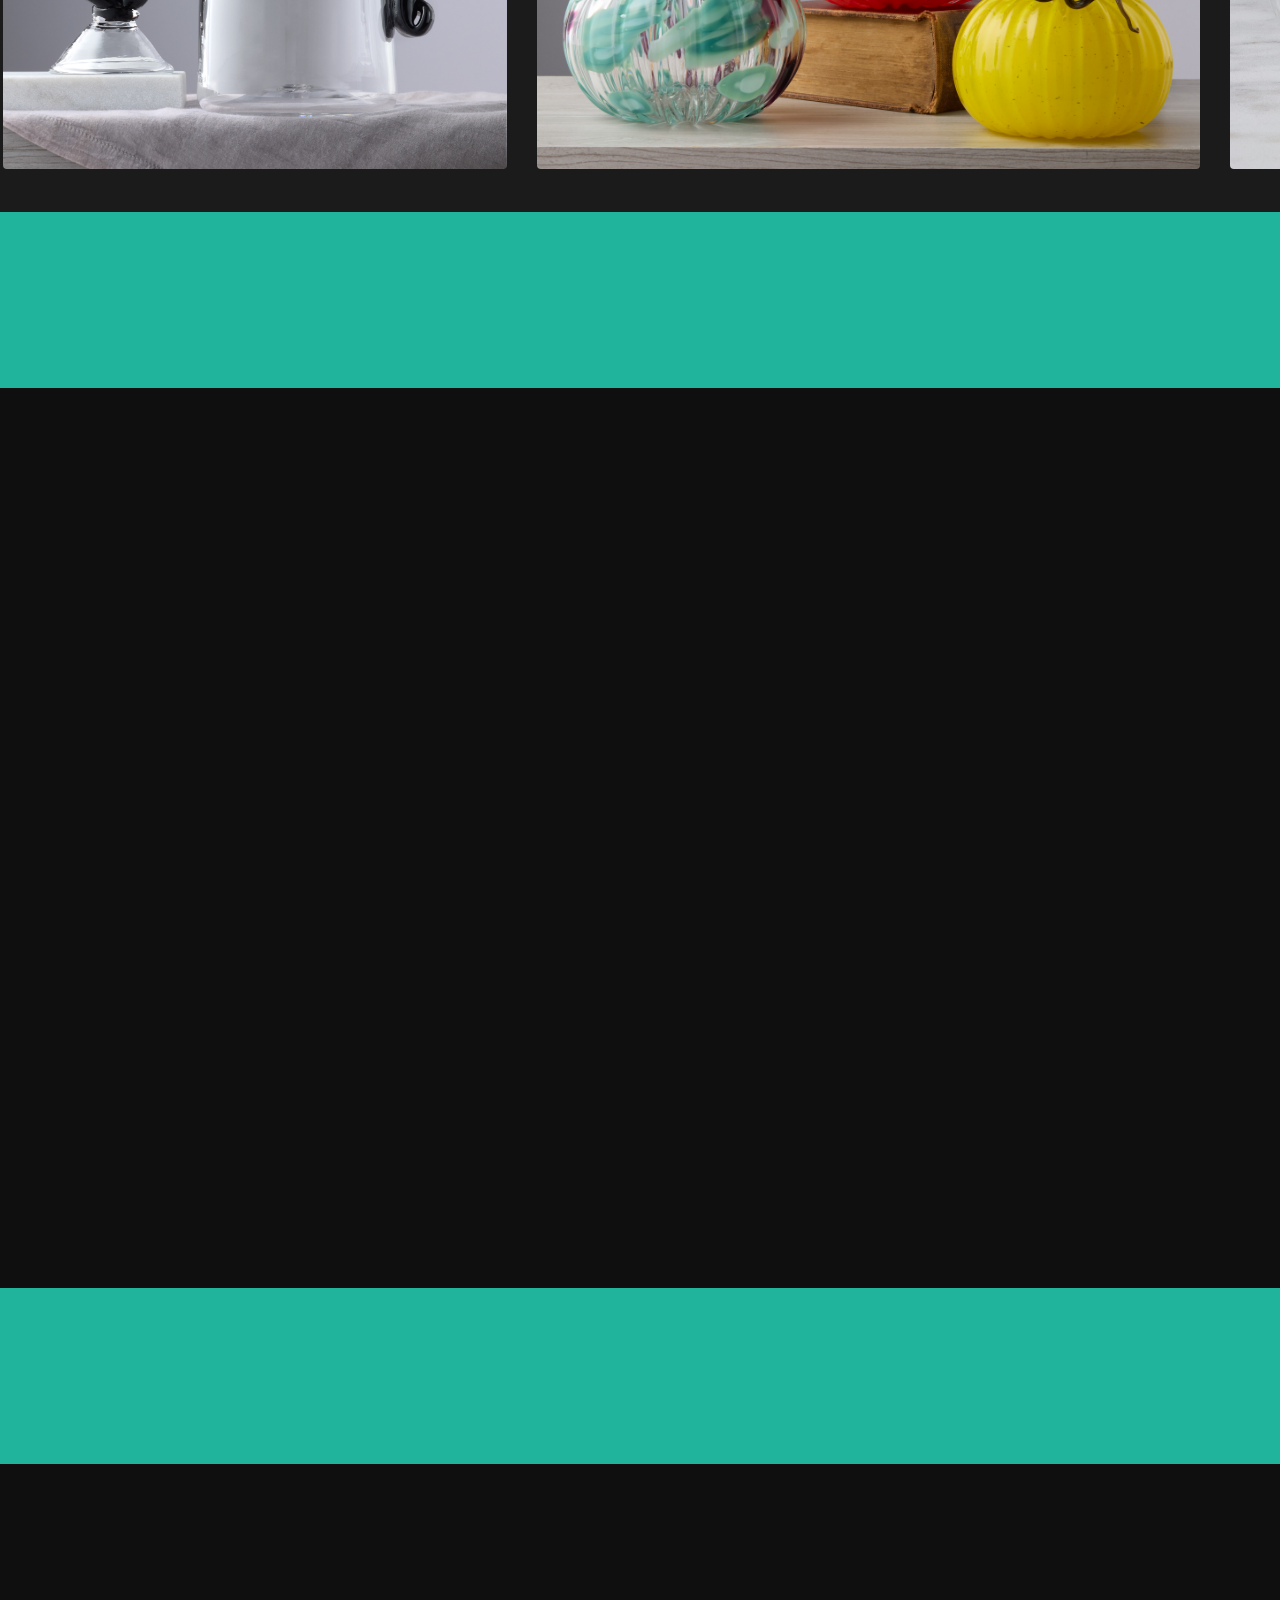
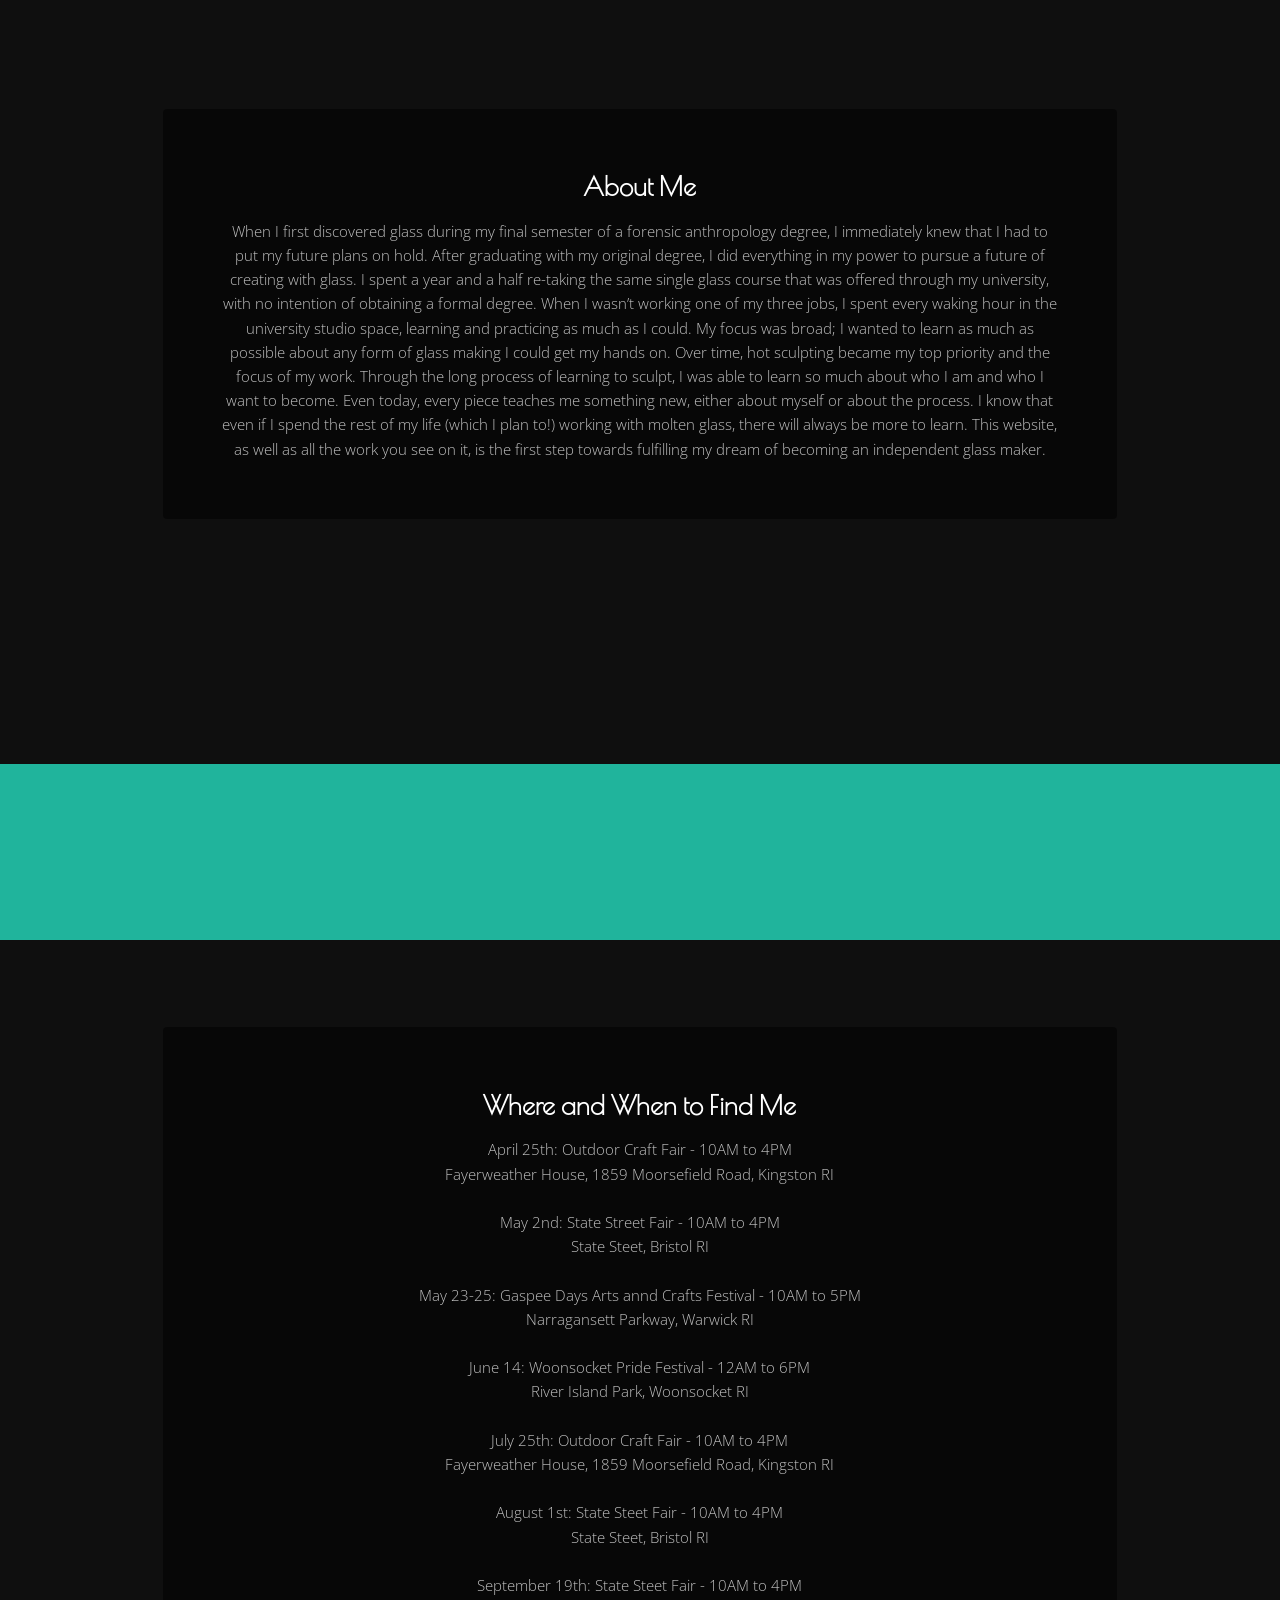
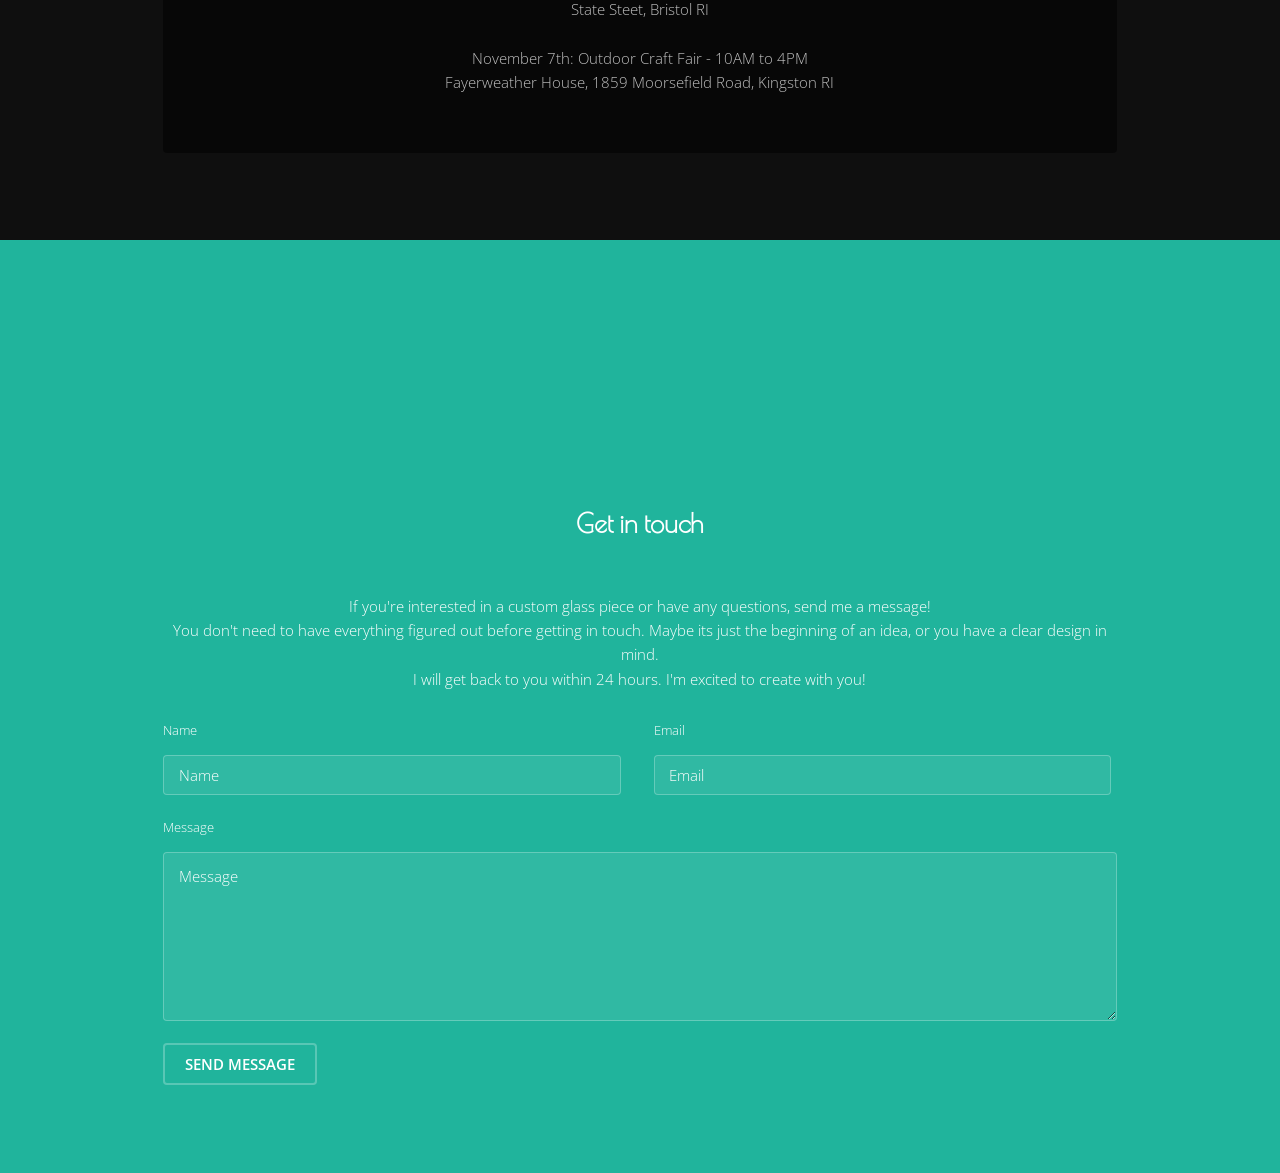
==== commit d630113f: "Update index.html" ====
--- a/index.html
+++ b/index.html
@@ -277,9 +277,6 @@
                 <br>
                 November 7th: Outdoor Craft Fair - 10AM to 4PM<br>
                 Fayerweather House, 1859 Moorsefield Road, Kingston RI<br>
-                <br>
-                May - October: Hampton Artisan's Store<br>
-                125 Ocean Boulevard, Hampton NH
               </p>
           </div>
         </article>
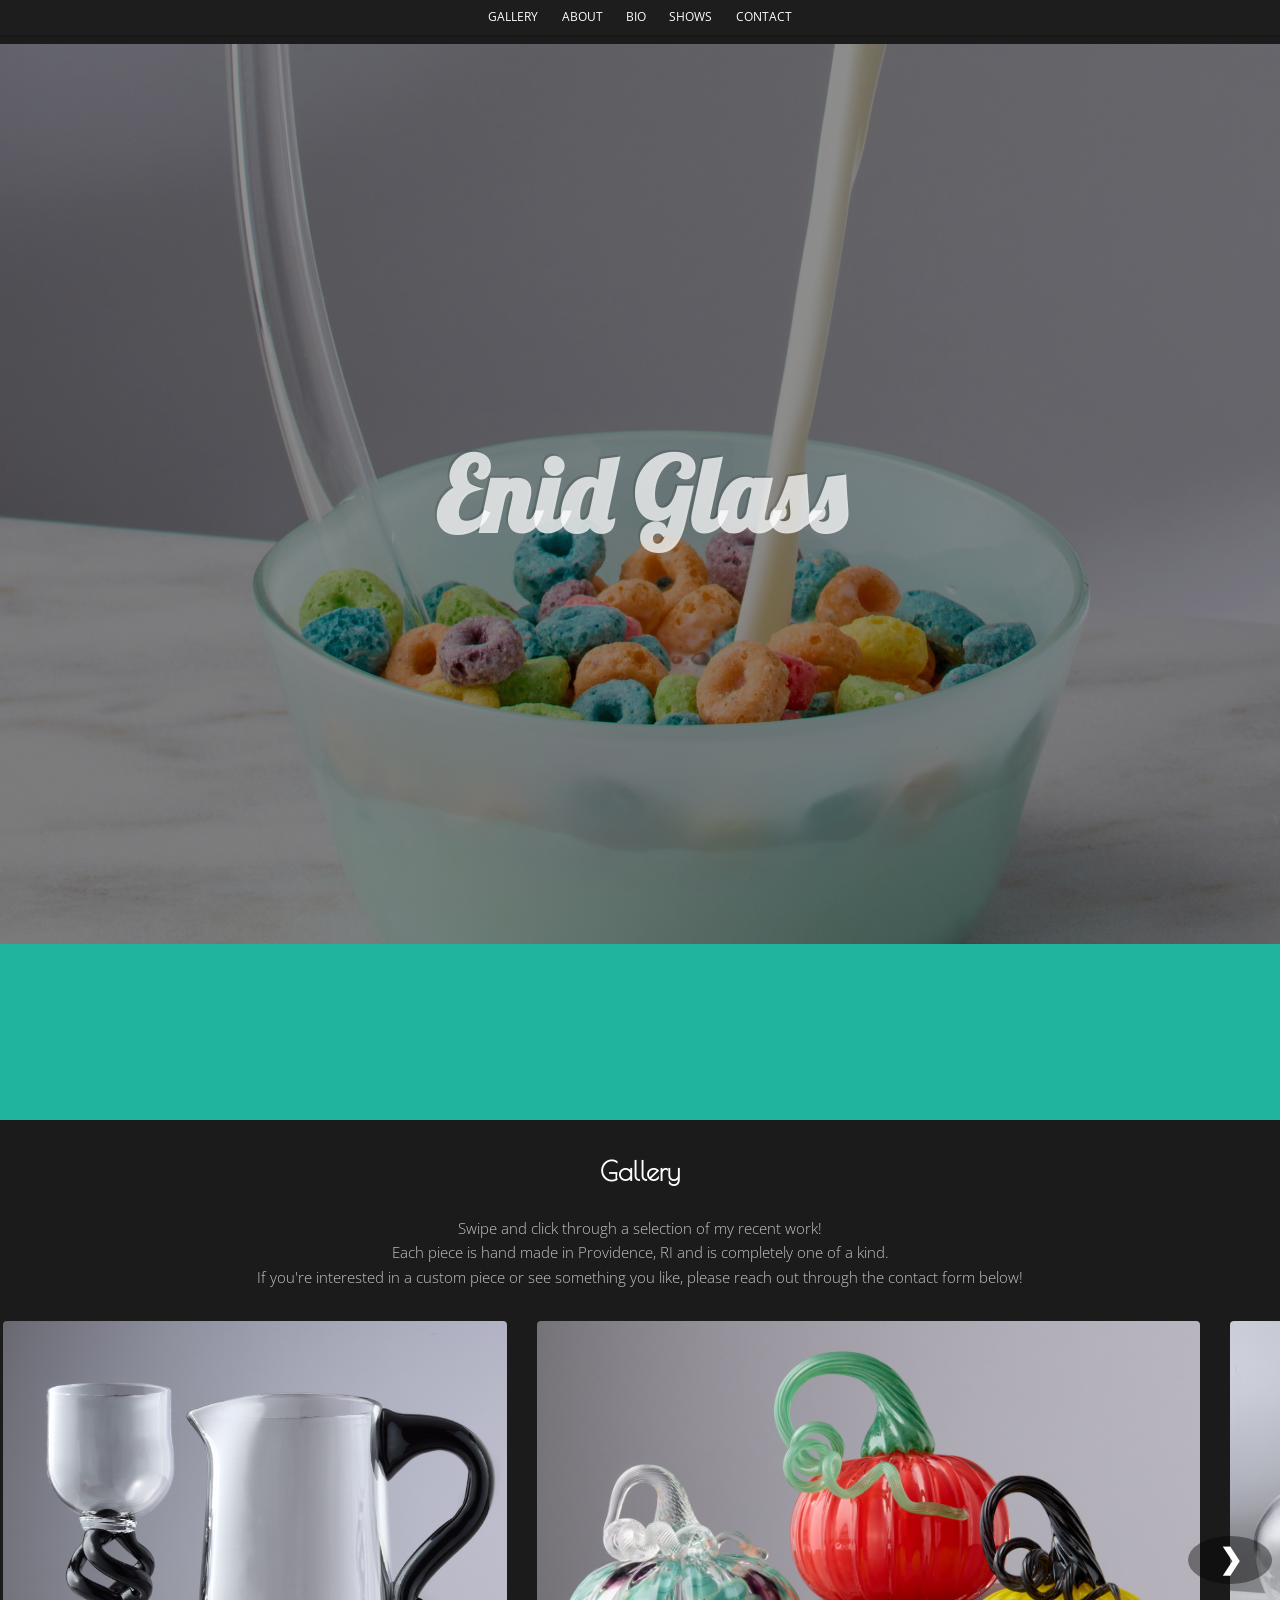
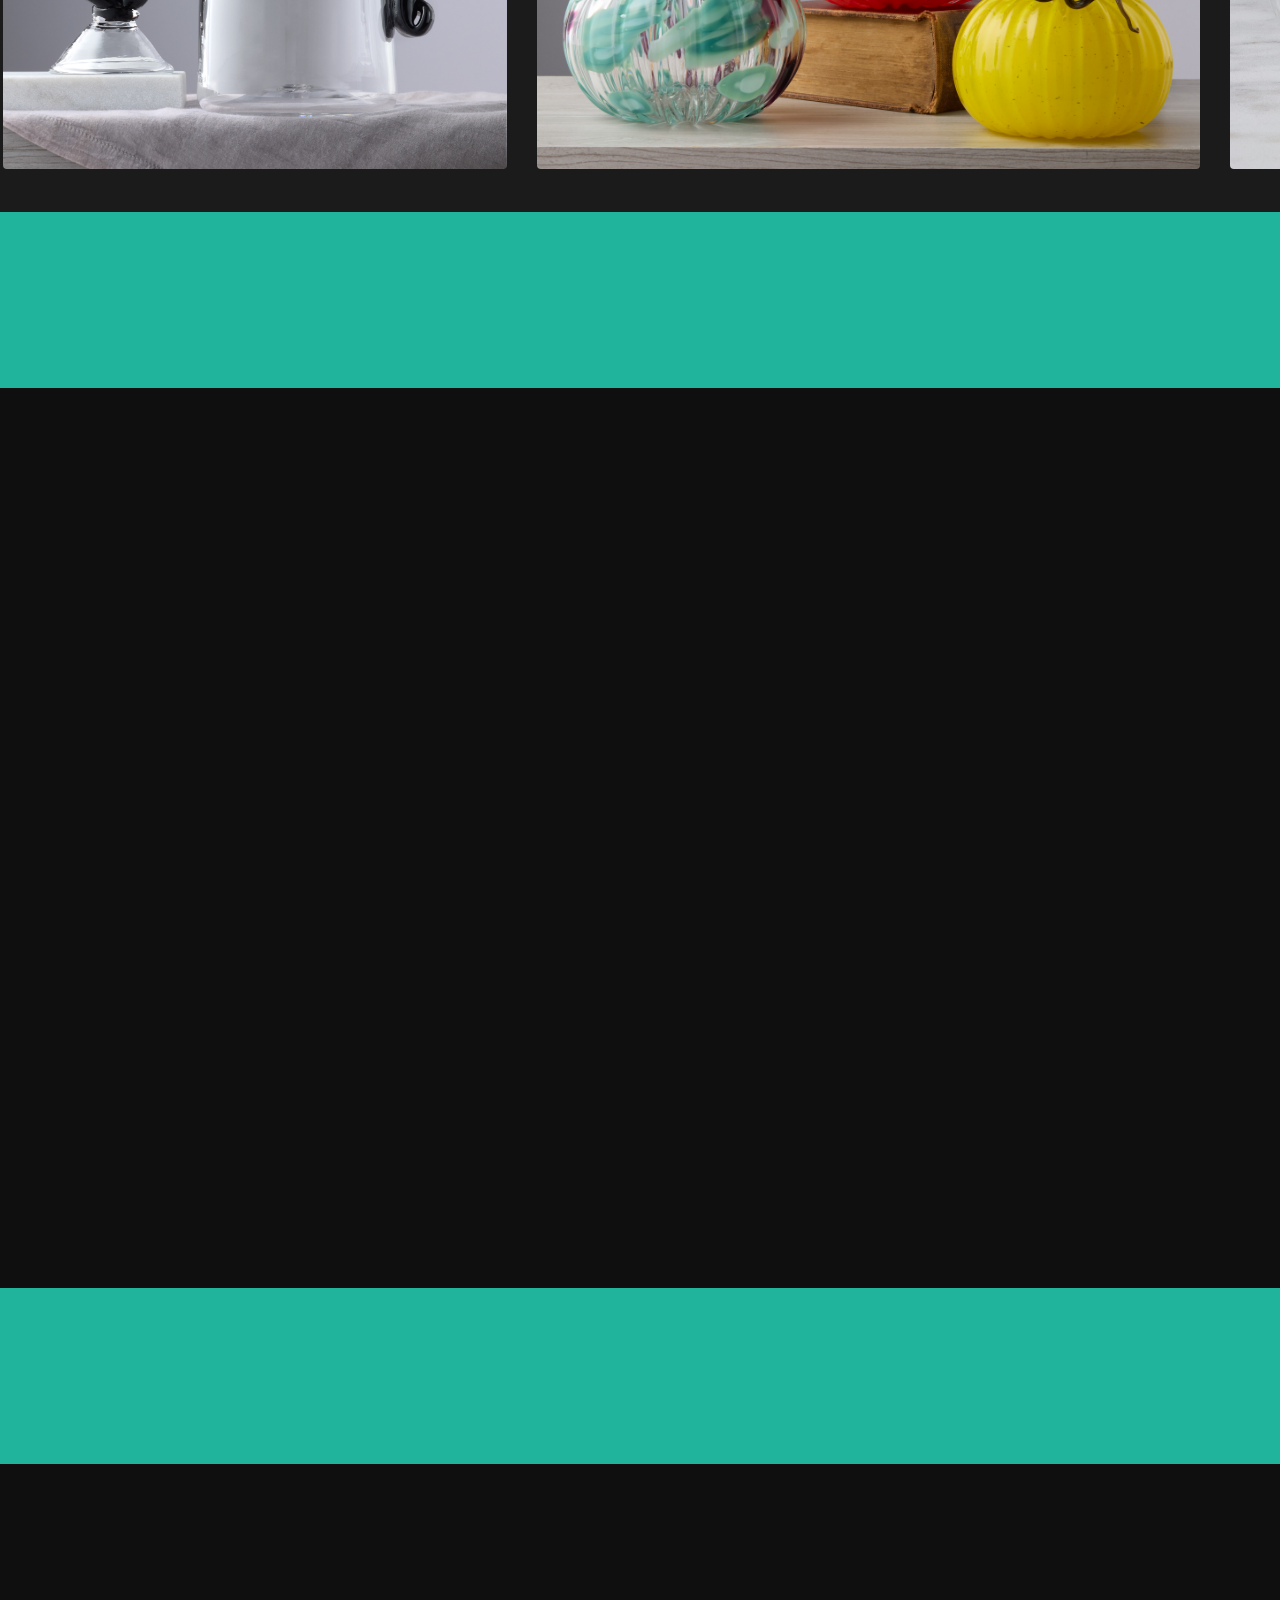
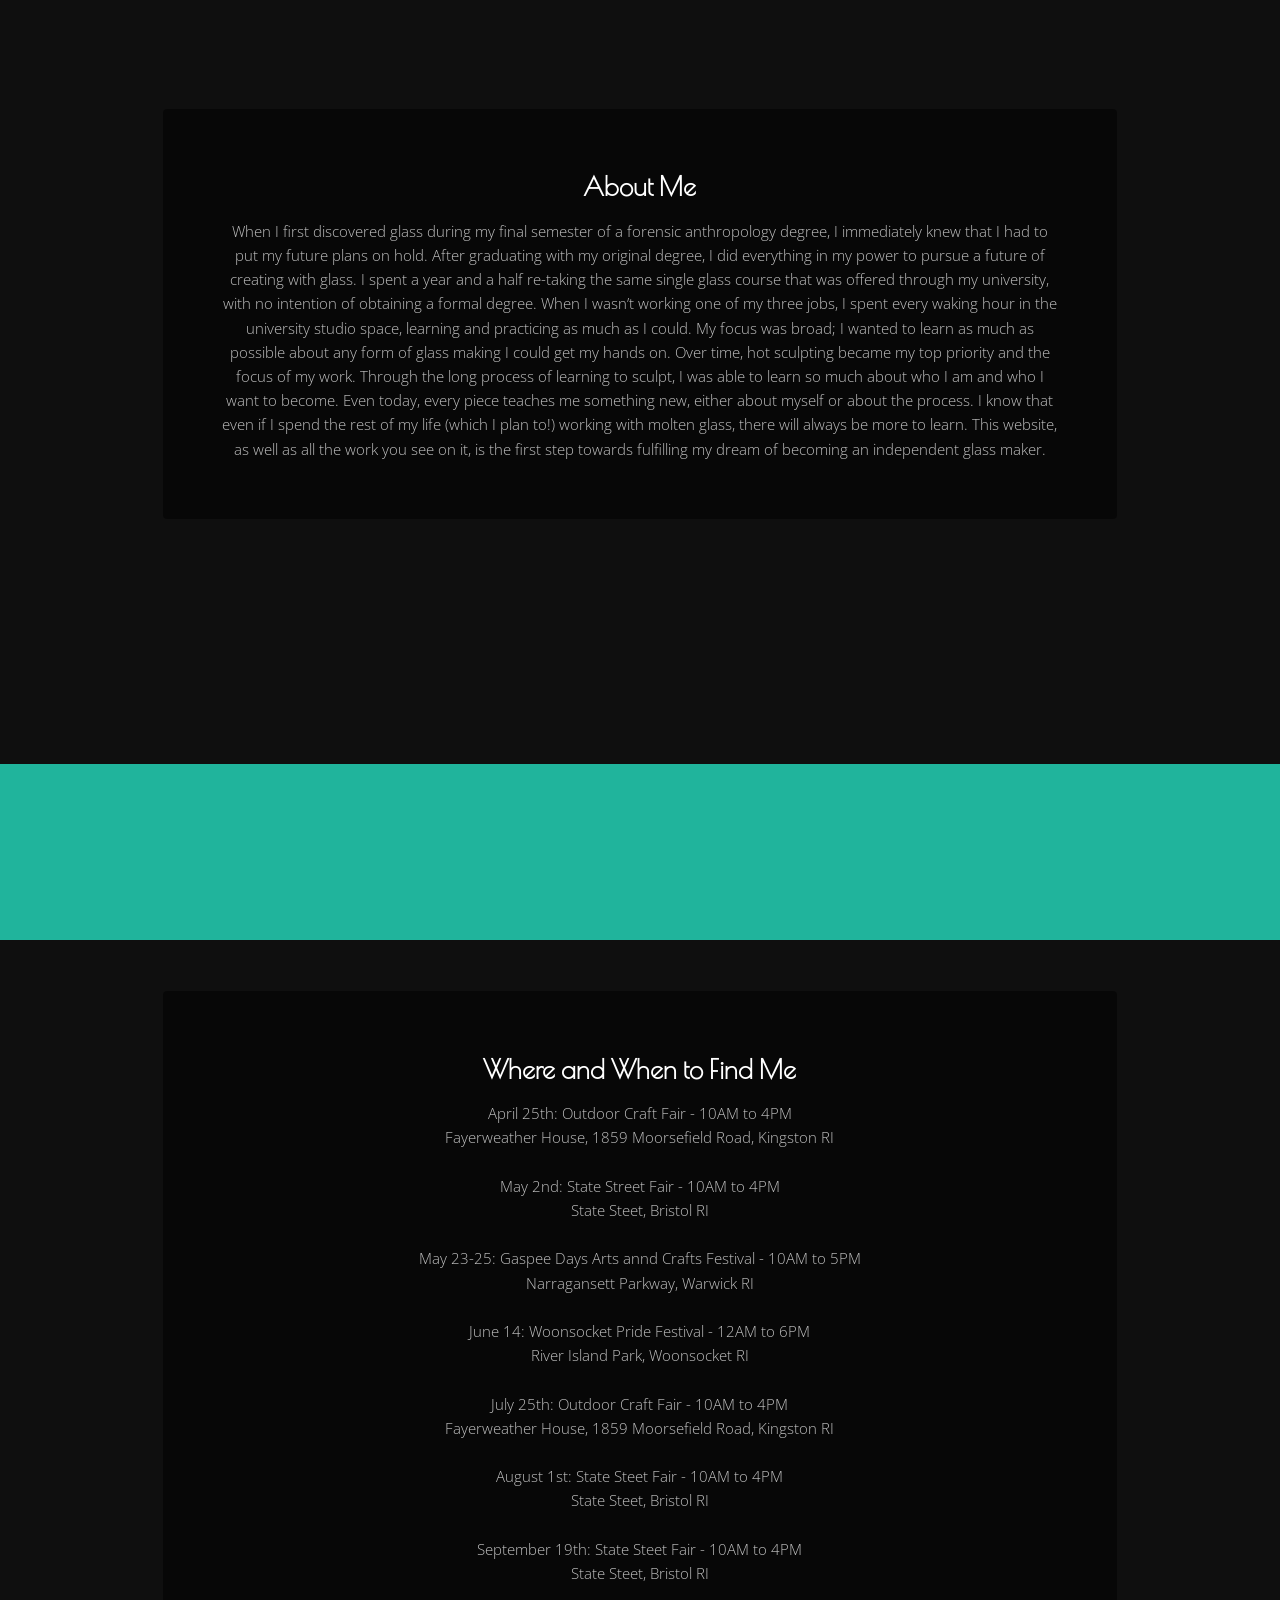
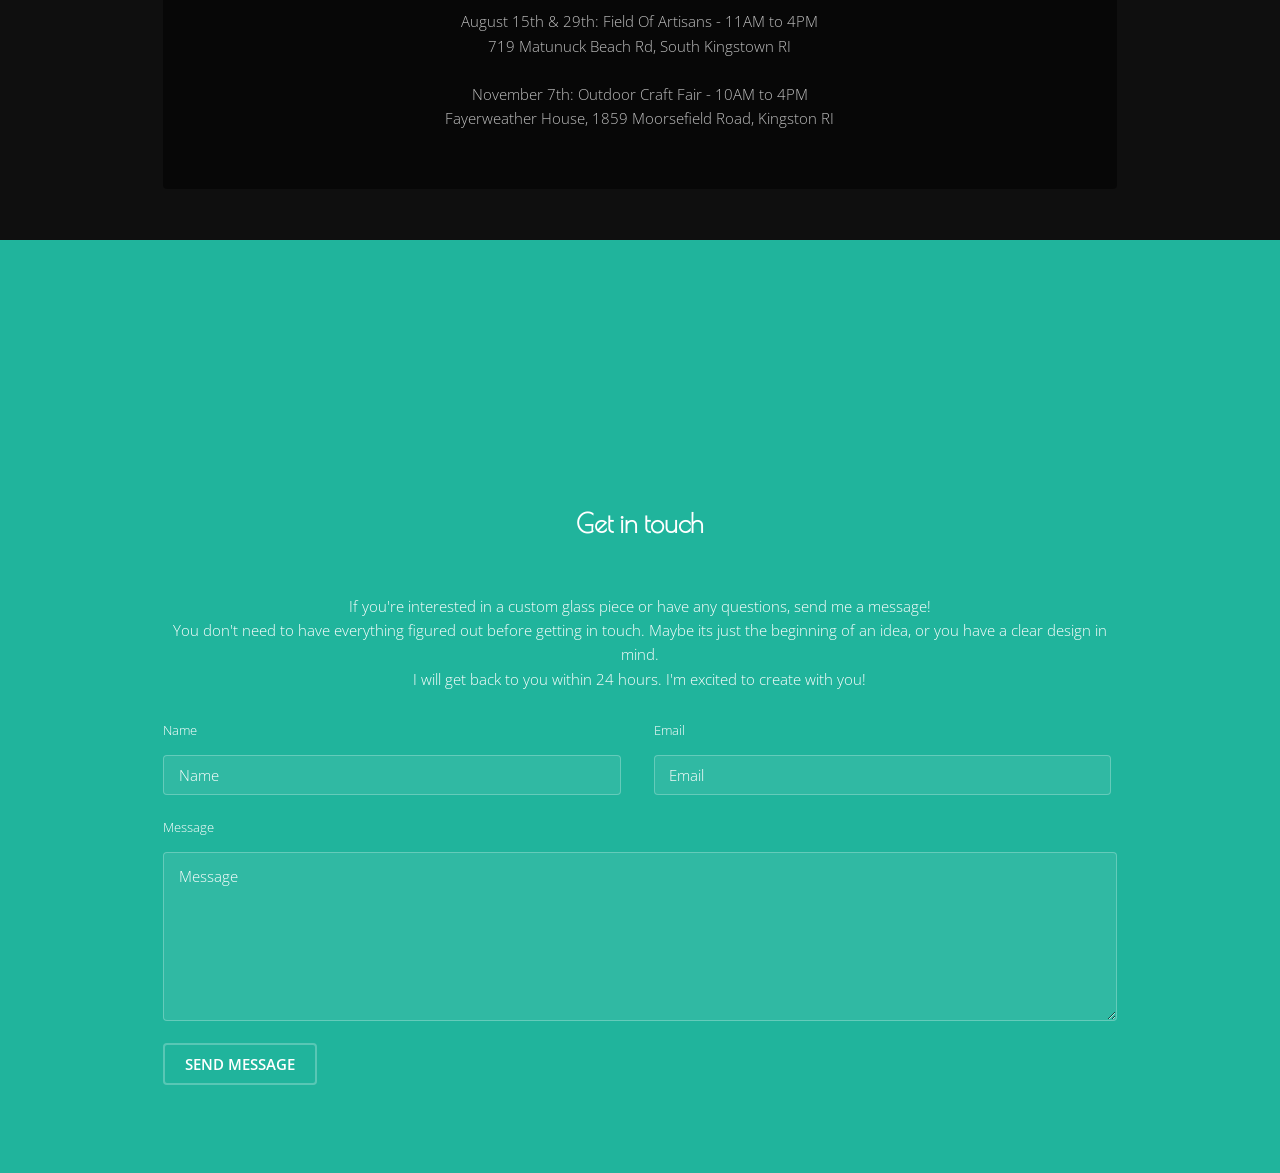
==== commit 6138872c: "Update index.html" ====
--- a/index.html
+++ b/index.html
@@ -275,6 +275,9 @@
                 September 19th: State Steet Fair - 10AM to 4PM<br>
                 State Steet, Bristol RI<br>
                 <br>
+                August 15th & 29th: Field Of Artisans - 11AM to 4PM<br>
+                719 Matunuck Beach Rd, South Kingstown RI<br>
+                <br>
                 November 7th: Outdoor Craft Fair - 10AM to 4PM<br>
                 Fayerweather House, 1859 Moorsefield Road, Kingston RI<br>
               </p>
